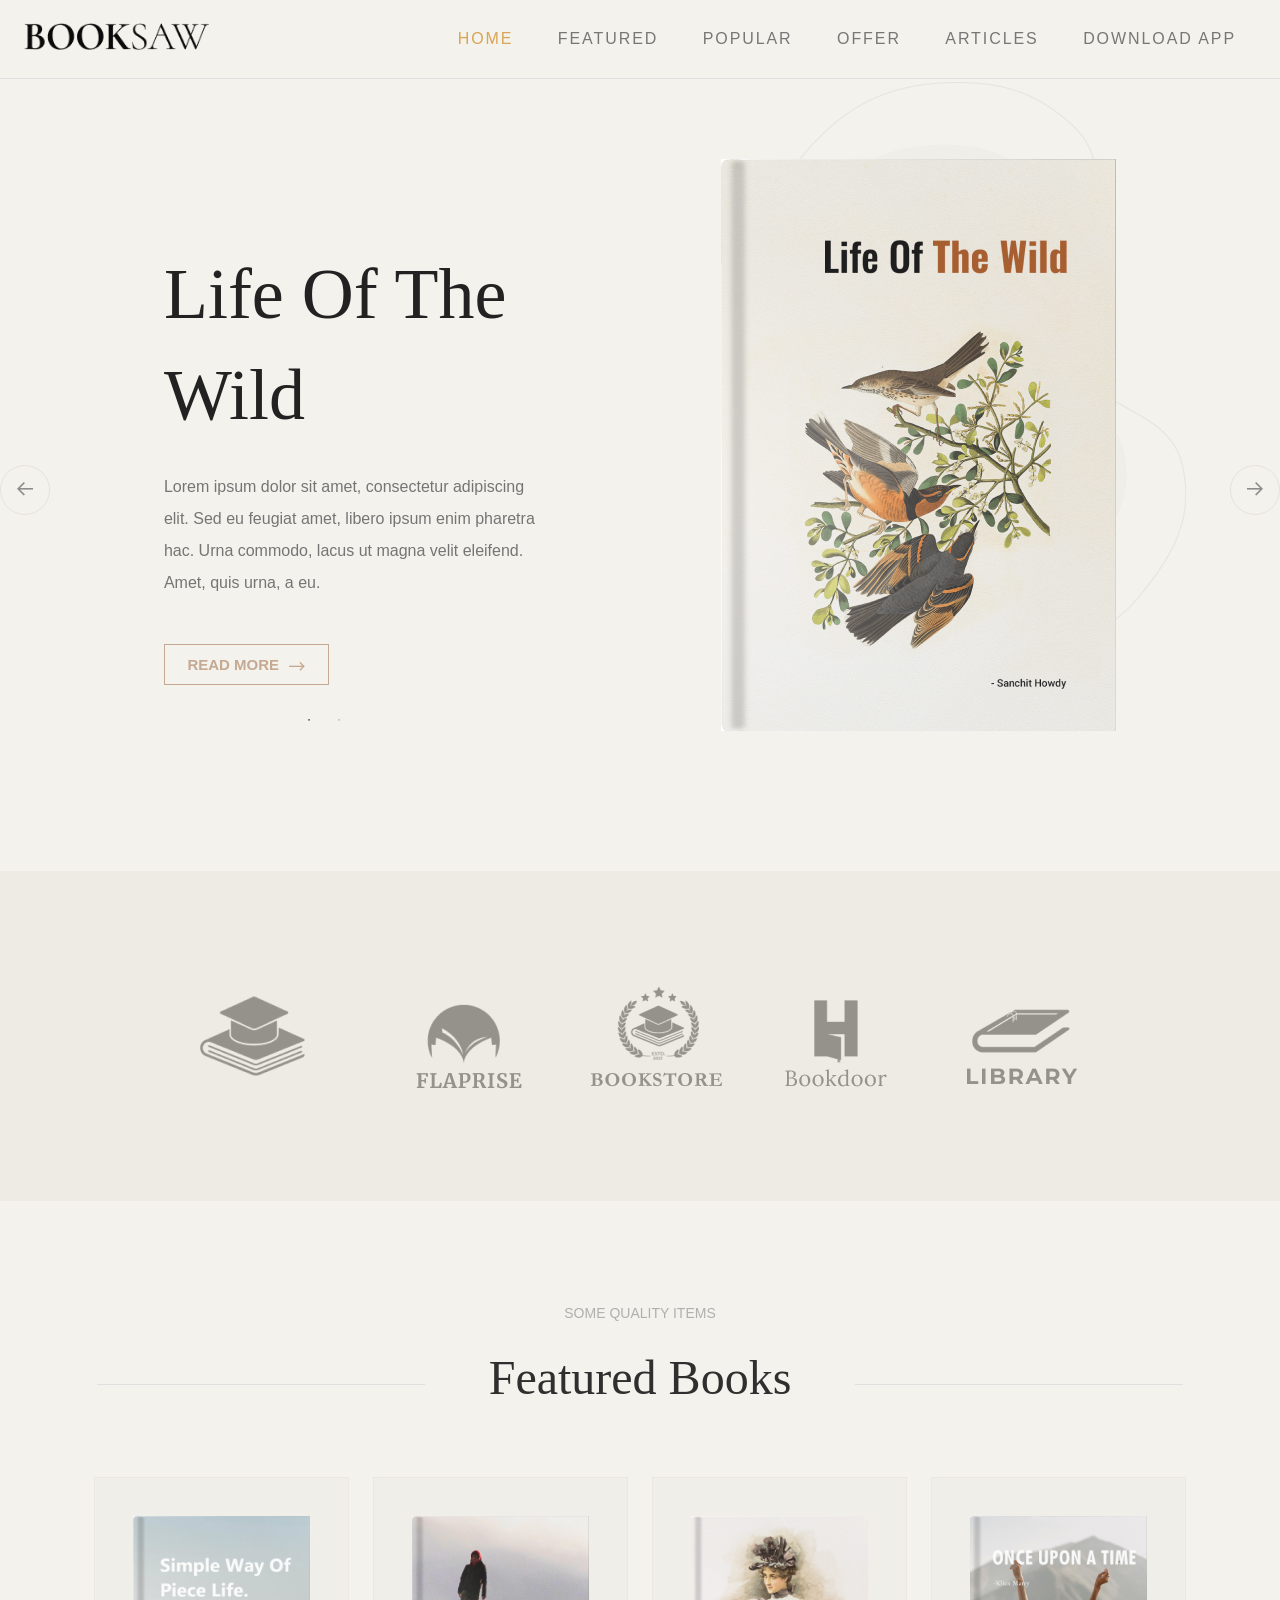
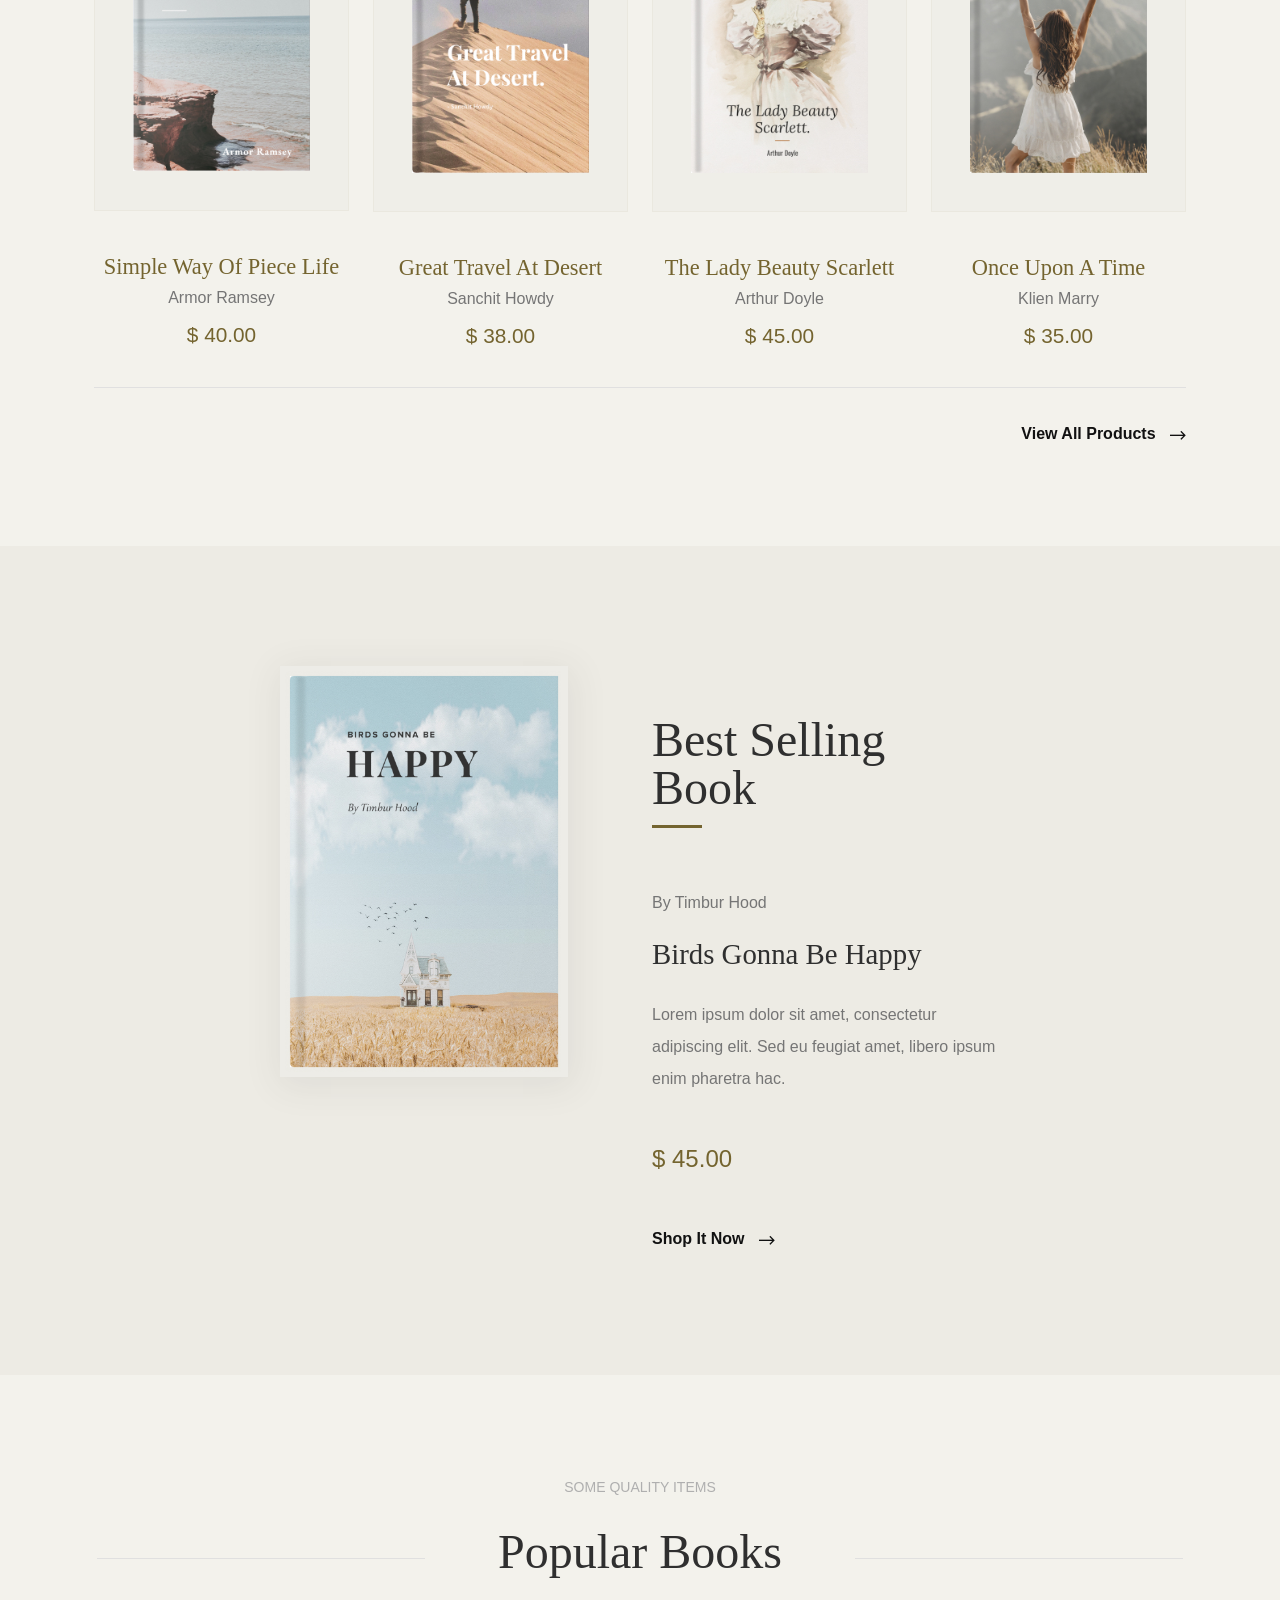
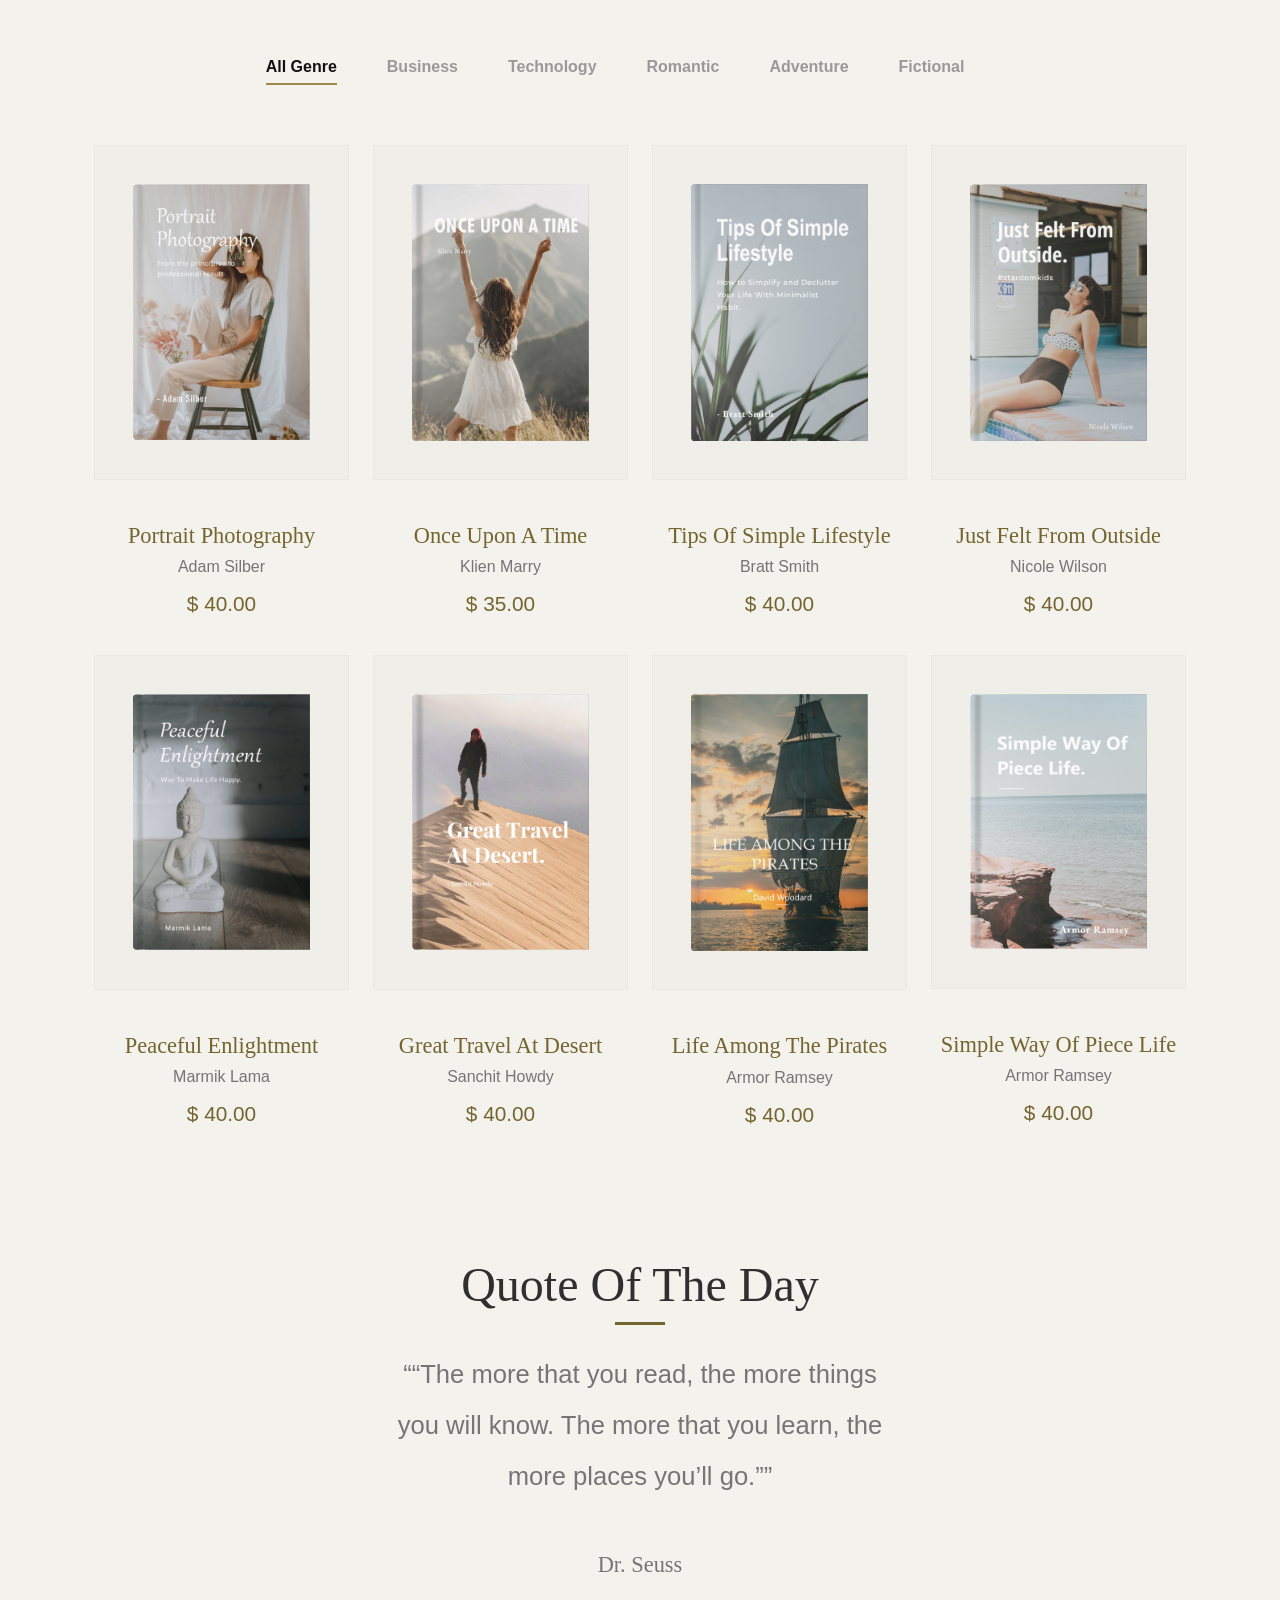
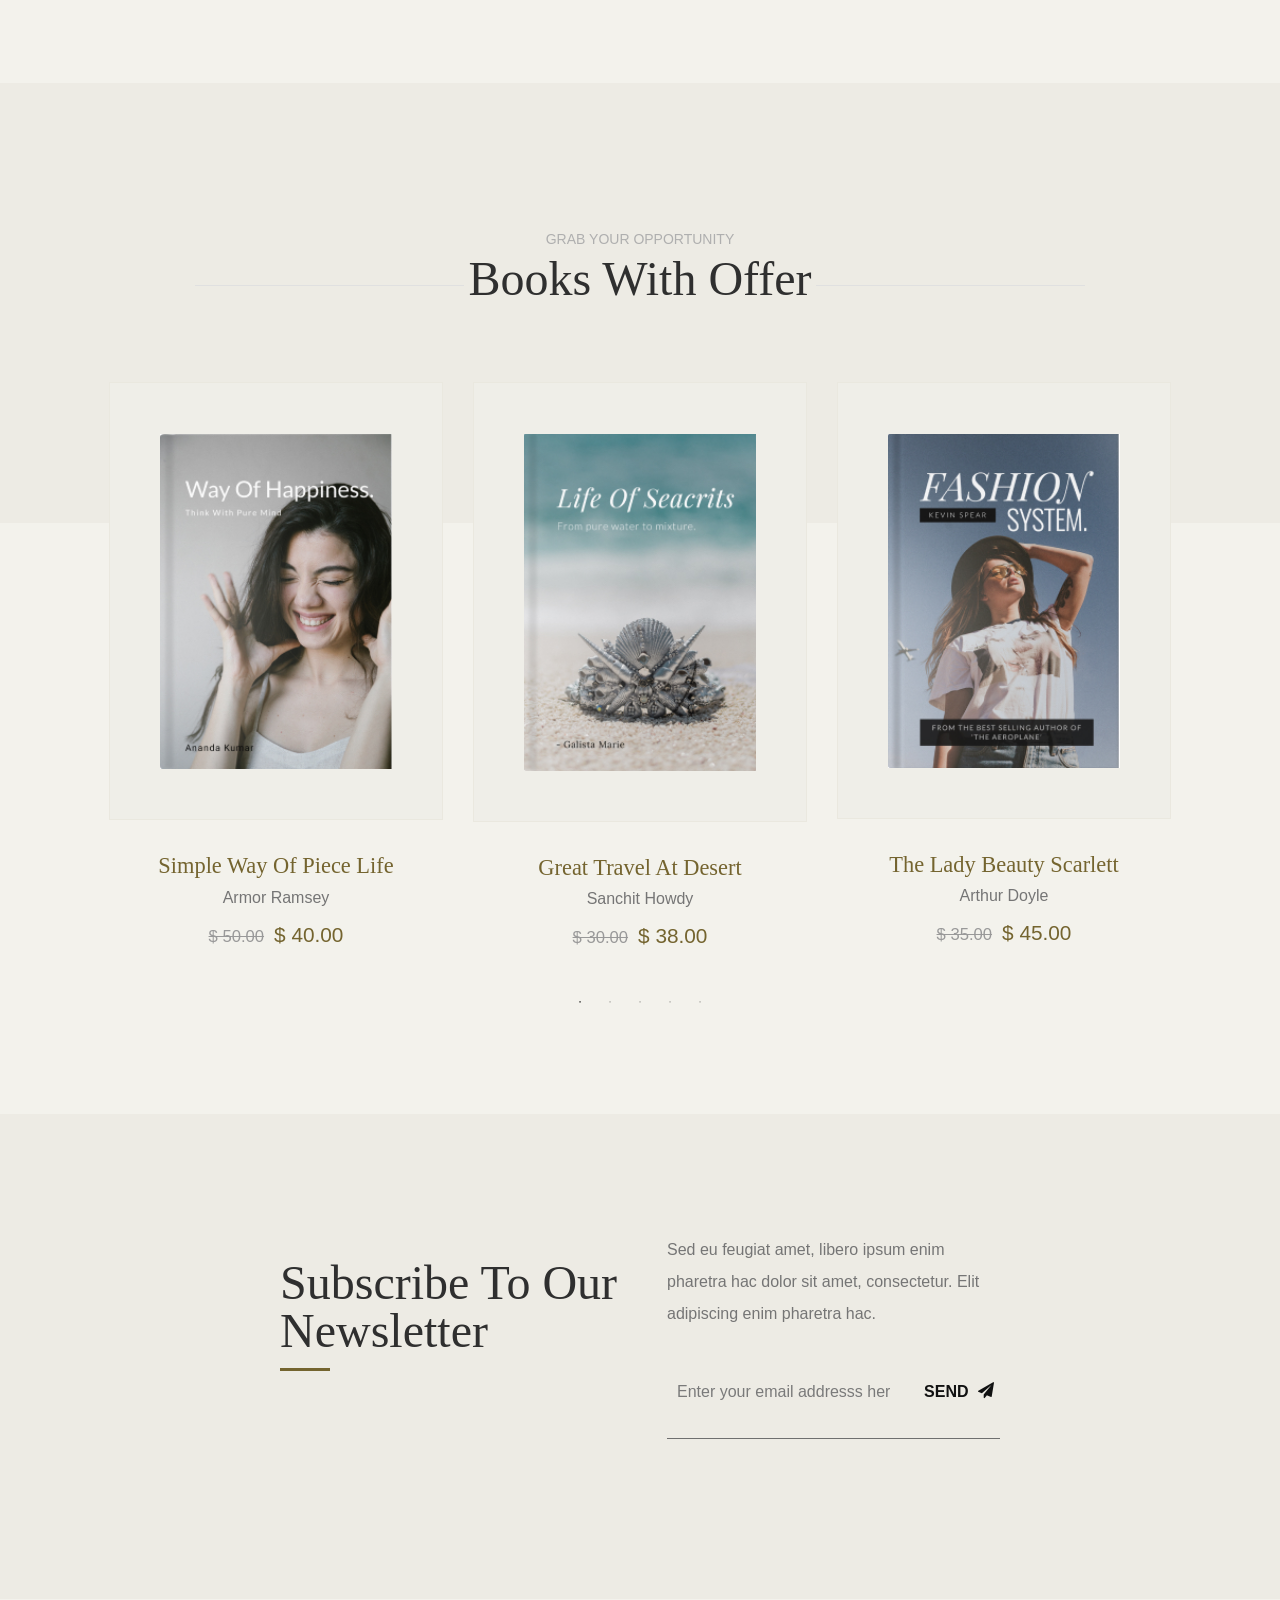
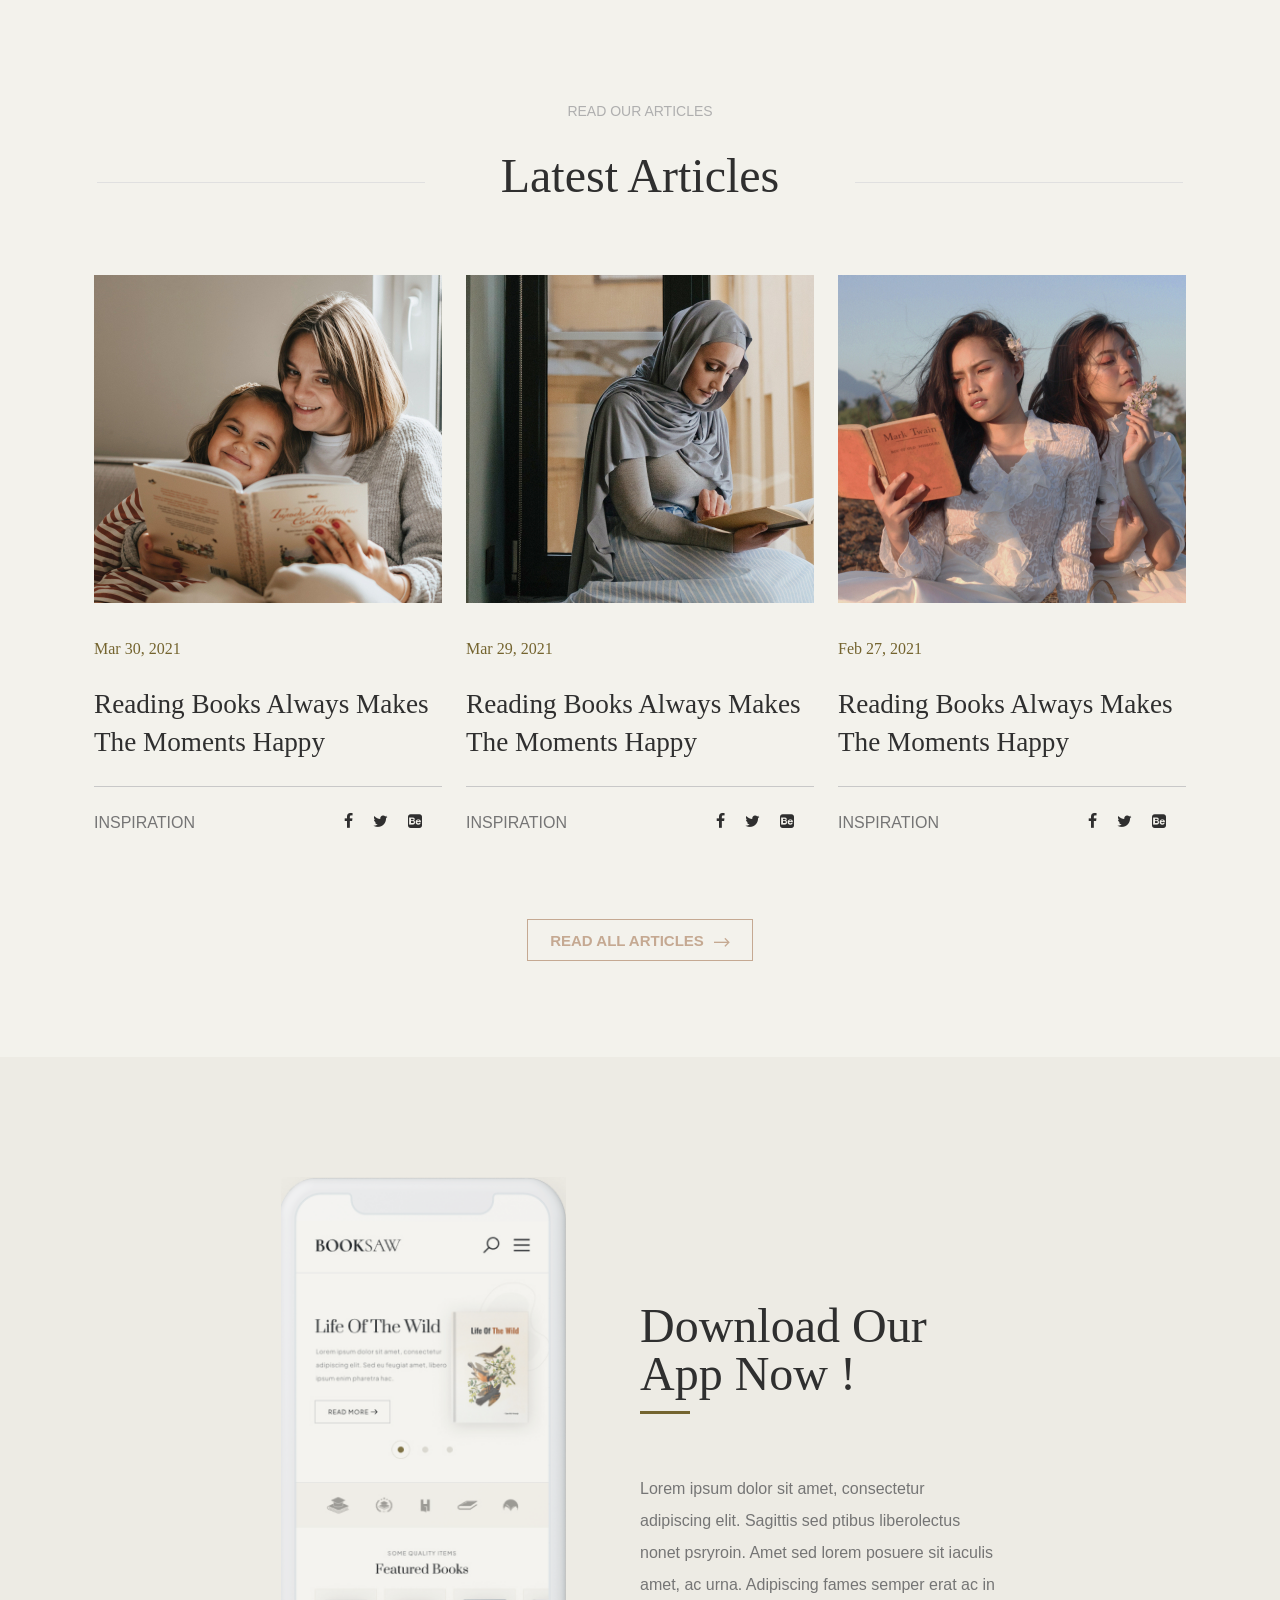
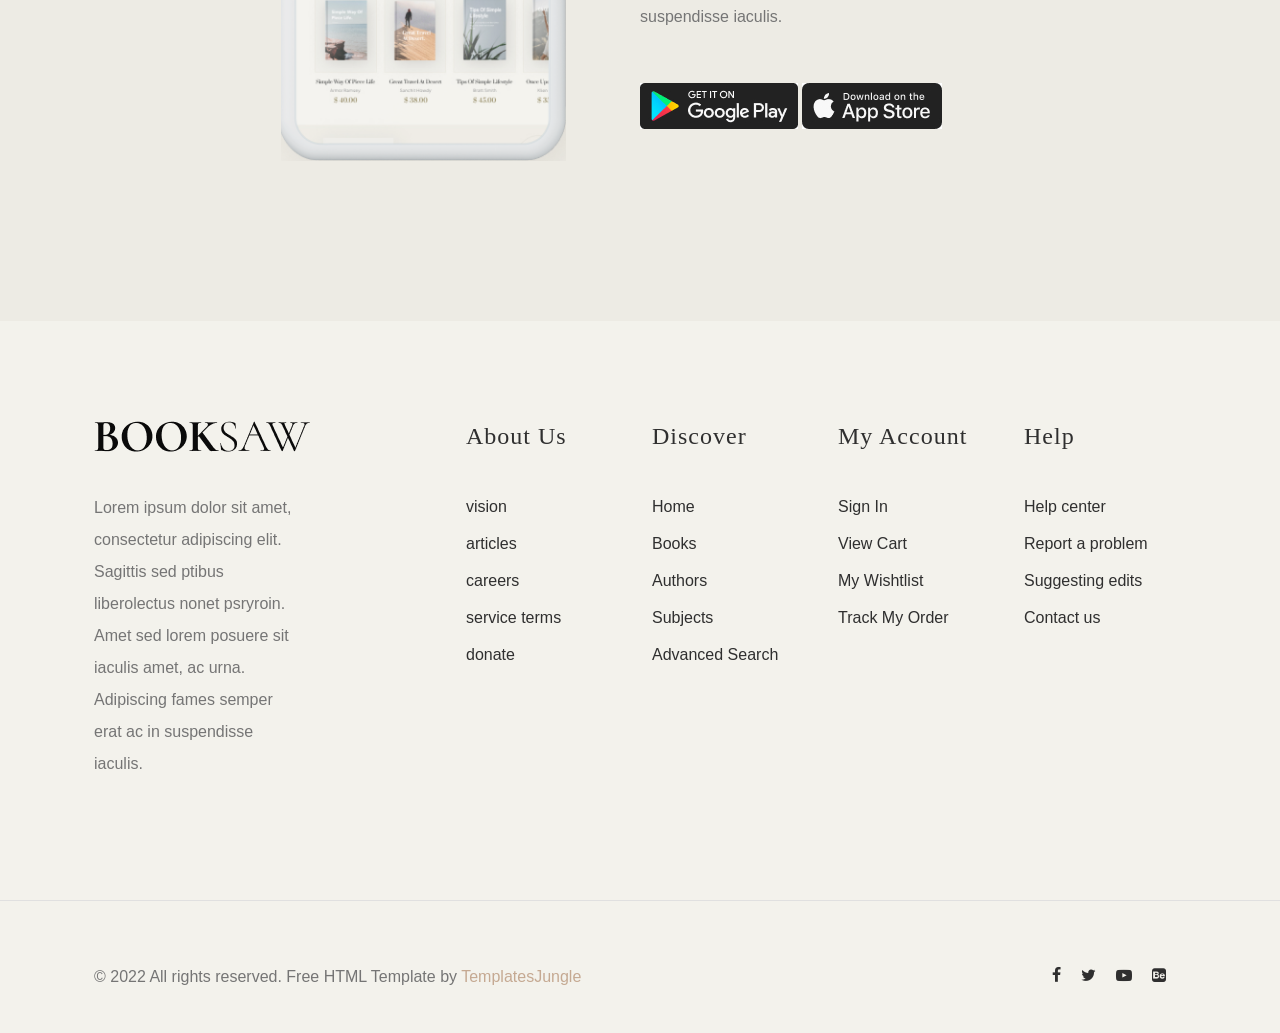
==== index.html @ 400faf56 "first commit" ====
<!DOCTYPE html>
<html lang="en">

<head>
	<title>BookSaw - Free Book Store HTML CSS Template</title>
	<meta charset="utf-8">
	<meta http-equiv="X-UA-Compatible" content="IE=edge">
	<meta name="viewport" content="width=device-width, initial-scale=1.0">
	<meta name="format-detection" content="telephone=no">
	<meta name="apple-mobile-web-app-capable" content="yes">
	<meta name="author" content="">
	<meta name="keywords" content="">
	<meta name="description" content="">

	<link href="https://cdn.jsdelivr.net/npm/bootstrap@5.3.1/dist/css/bootstrap.min.css" rel="stylesheet"
		integrity="sha384-4bw+/aepP/YC94hEpVNVgiZdgIC5+VKNBQNGCHeKRQN+PtmoHDEXuppvnDJzQIu9" crossorigin="anonymous">

	<link rel="stylesheet" type="text/css" href="css/normalize.css">
	<link rel="stylesheet" type="text/css" href="icomoon/icomoon.css">
	<link rel="stylesheet" type="text/css" href="css/vendor.css">
	<link rel="stylesheet" type="text/css" href="style.css">

</head>

<body data-bs-spy="scroll" data-bs-target="#header" tabindex="0">

	<div id="header-wrap">

		<header id="header">
			<div class="container-fluid">
				<div class="row">

					<div class="col-md-2">
						<div class="main-logo">
							<a href="index.html"><img src="images/main-logo.png" alt="logo"></a>
						</div>

					</div>

					<div class="col-md-10">

						<nav id="navbar">
							<div class="main-menu stellarnav">
								<ul class="menu-list">
									<li class="menu-item active"><a href="#home">Home</a></li>
									<li class="menu-item"><a href="#featured-books" class="nav-link">Featured</a></li>
									<li class="menu-item"><a href="#popular-books" class="nav-link">Popular</a></li>
									<li class="menu-item"><a href="#special-offer" class="nav-link">Offer</a></li>
									<li class="menu-item"><a href="#latest-blog" class="nav-link">Articles</a></li>
									<li class="menu-item"><a href="#download-app" class="nav-link">Download App</a></li>
								</ul>

								<div class="hamburger">
									<span class="bar"></span>
									<span class="bar"></span>
									<span class="bar"></span>
								</div>

							</div>
						</nav>

					</div>

				</div>
			</div>
		</header>

	</div><!--header-wrap-->

	<section id="billboard">

		<div class="container">
			<div class="row">
				<div class="col-md-12">

					<button class="prev slick-arrow">
						<i class="icon icon-arrow-left"></i>
					</button>

					<div class="main-slider pattern-overlay">
						<div class="slider-item">
							<div class="banner-content">
								<h2 class="banner-title">Life of the Wild</h2>
								<p>Lorem ipsum dolor sit amet, consectetur adipiscing elit. Sed eu feugiat amet, libero
									ipsum enim pharetra hac. Urna commodo, lacus ut magna velit eleifend. Amet, quis
									urna, a eu.</p>
								<div class="btn-wrap">
									<a href="#" class="btn btn-outline-accent btn-accent-arrow">Read More<i
											class="icon icon-ns-arrow-right"></i></a>
								</div>
							</div><!--banner-content-->
							<img src="images/main-banner1.jpg" alt="banner" class="banner-image">
						</div><!--slider-item-->

						<div class="slider-item">
							<div class="banner-content">
								<h2 class="banner-title">Birds gonna be Happy</h2>
								<p>Lorem ipsum dolor sit amet, consectetur adipiscing elit. Sed eu feugiat amet, libero
									ipsum enim pharetra hac. Urna commodo, lacus ut magna velit eleifend. Amet, quis
									urna, a eu.</p>
								<div class="btn-wrap">
									<a href="#" class="btn btn-outline-accent btn-accent-arrow">Read More<i
											class="icon icon-ns-arrow-right"></i></a>
								</div>
							</div><!--banner-content-->
							<img src="images/main-banner2.jpg" alt="banner" class="banner-image">
						</div><!--slider-item-->

					</div><!--slider-->

					<button class="next slick-arrow">
						<i class="icon icon-arrow-right"></i>
					</button>

				</div>
			</div>
		</div>

	</section>

	<section id="client-holder" data-aos="fade-up">
		<div class="container">
			<div class="row">
				<div class="inner-content">
					<div class="logo-wrap">
						<div class="grid">
							<a href="#"><img src="images/client-image1.png" alt="client"></a>
							<a href="#"><img src="images/client-image2.png" alt="client"></a>
							<a href="#"><img src="images/client-image3.png" alt="client"></a>
							<a href="#"><img src="images/client-image4.png" alt="client"></a>
							<a href="#"><img src="images/client-image5.png" alt="client"></a>
						</div>
					</div><!--image-holder-->
				</div>
			</div>
		</div>
	</section>

	<section id="featured-books" class="py-5 my-5">
		<div class="container">
			<div class="row">
				<div class="col-md-12">

					<div class="section-header align-center">
						<div class="title">
							<span>Some quality items</span>
						</div>
						<h2 class="section-title">Featured Books</h2>
					</div>

					<div class="product-list" data-aos="fade-up">
						<div class="row">

							<div class="col-md-3">
								<div class="product-item">
									<figure class="product-style">
										<img src="images/product-item1.jpg" alt="Books" class="product-item">
										<button type="button" class="add-to-cart" data-product-tile="add-to-cart">Add to
											Cart</button>
									</figure>
									<figcaption>
										<h3>Simple way of piece life</h3>
										<span>Armor Ramsey</span>
										<div class="item-price">$ 40.00</div>
									</figcaption>
								</div>
							</div>

							<div class="col-md-3">
								<div class="product-item">
									<figure class="product-style">
										<img src="images/product-item2.jpg" alt="Books" class="product-item">
										<button type="button" class="add-to-cart" data-product-tile="add-to-cart">Add to
											Cart</button>
									</figure>
									<figcaption>
										<h3>Great travel at desert</h3>
										<span>Sanchit Howdy</span>
										<div class="item-price">$ 38.00</div>
									</figcaption>
								</div>
							</div>

							<div class="col-md-3">
								<div class="product-item">
									<figure class="product-style">
										<img src="images/product-item3.jpg" alt="Books" class="product-item">
										<button type="button" class="add-to-cart" data-product-tile="add-to-cart">Add to
											Cart</button>
									</figure>
									<figcaption>
										<h3>The lady beauty Scarlett</h3>
										<span>Arthur Doyle</span>
										<div class="item-price">$ 45.00</div>
									</figcaption>
								</div>
							</div>

							<div class="col-md-3">
								<div class="product-item">
									<figure class="product-style">
										<img src="images/product-item4.jpg" alt="Books" class="product-item">
										<button type="button" class="add-to-cart" data-product-tile="add-to-cart">Add to
											Cart</button>
									</figure>
									<figcaption>
										<h3>Once upon a time</h3>
										<span>Klien Marry</span>
										<div class="item-price">$ 35.00</div>
									</figcaption>
								</div>
							</div>

						</div><!--ft-books-slider-->
					</div><!--grid-->


				</div><!--inner-content-->
			</div>

			<div class="row">
				<div class="col-md-12">

					<div class="btn-wrap align-right">
						<a href="#" class="btn-accent-arrow">View all products <i
								class="icon icon-ns-arrow-right"></i></a>
					</div>

				</div>
			</div>
		</div>
	</section>

	<section id="best-selling" class="leaf-pattern-overlay">
		<div class="corner-pattern-overlay"></div>
		<div class="container">
			<div class="row justify-content-center">

				<div class="col-md-8">

					<div class="row">

						<div class="col-md-6">
							<figure class="products-thumb">
								<img src="images/single-image.jpg" alt="book" class="single-image">
							</figure>
						</div>

						<div class="col-md-6">
							<div class="product-entry">
								<h2 class="section-title divider">Best Selling Book</h2>

								<div class="products-content">
									<div class="author-name">By Timbur Hood</div>
									<h3 class="item-title">Birds gonna be happy</h3>
									<p>Lorem ipsum dolor sit amet, consectetur adipiscing elit. Sed eu feugiat amet,
										libero ipsum enim pharetra hac.</p>
									<div class="item-price">$ 45.00</div>
									<div class="btn-wrap">
										<a href="#" class="btn-accent-arrow">shop it now <i
												class="icon icon-ns-arrow-right"></i></a>
									</div>
								</div>

							</div>
						</div>

					</div>
					<!-- / row -->

				</div>

			</div>
		</div>
	</section>

	<section id="popular-books" class="bookshelf py-5 my-5">
		<div class="container">
			<div class="row">
				<div class="col-md-12">

					<div class="section-header align-center">
						<div class="title">
							<span>Some quality items</span>
						</div>
						<h2 class="section-title">Popular Books</h2>
					</div>

					<ul class="tabs">
						<li data-tab-target="#all-genre" class="active tab">All Genre</li>
						<li data-tab-target="#business" class="tab">Business</li>
						<li data-tab-target="#technology" class="tab">Technology</li>
						<li data-tab-target="#romantic" class="tab">Romantic</li>
						<li data-tab-target="#adventure" class="tab">Adventure</li>
						<li data-tab-target="#fictional" class="tab">Fictional</li>
					</ul>

					<div class="tab-content">
						<div id="all-genre" data-tab-content class="active">
							<div class="row">

								<div class="col-md-3">
									<div class="product-item">
										<figure class="product-style">
											<img src="images/tab-item1.jpg" alt="Books" class="product-item">
											<button type="button" class="add-to-cart" data-product-tile="add-to-cart">Add to
												Cart</button>
										</figure>
										<figcaption>
											<h3>Portrait photography</h3>
											<span>Adam Silber</span>
											<div class="item-price">$ 40.00</div>
										</figcaption>
									</div>
								</div>

								<div class="col-md-3">
									<div class="product-item">
										<figure class="product-style">
											<img src="images/tab-item2.jpg" alt="Books" class="product-item">
											<button type="button" class="add-to-cart" data-product-tile="add-to-cart">Add to
												Cart</button>
										</figure>
										<figcaption>
											<h3>Once upon a time</h3>
											<span>Klien Marry</span>
											<div class="item-price">$ 35.00</div>
										</figcaption>
									</div>
								</div>

								<div class="col-md-3">
									<div class="product-item">
										<figure class="product-style">
											<img src="images/tab-item3.jpg" alt="Books" class="product-item">
											<button type="button" class="add-to-cart" data-product-tile="add-to-cart">Add to
												Cart</button>
										</figure>
										<figcaption>
											<h3>Tips of simple lifestyle</h3>
											<span>Bratt Smith</span>
											<div class="item-price">$ 40.00</div>
										</figcaption>
									</div>
								</div>

								<div class="col-md-3">
									<div class="product-item">
										<figure class="product-style">
											<img src="images/tab-item4.jpg" alt="Books" class="product-item">
											<button type="button" class="add-to-cart" data-product-tile="add-to-cart">Add to
												Cart</button>
										</figure>
										<figcaption>
											<h3>Just felt from outside</h3>
											<span>Nicole Wilson</span>
											<div class="item-price">$ 40.00</div>
										</figcaption>
									</div>
								</div>

							</div>
							<div class="row">

								<div class="col-md-3">
									<div class="product-item">
										<figure class="product-style">
											<img src="images/tab-item5.jpg" alt="Books" class="product-item">
											<button type="button" class="add-to-cart" data-product-tile="add-to-cart">Add to
												Cart</button>
										</figure>
										<figcaption>
											<h3>Peaceful Enlightment</h3>
											<span>Marmik Lama</span>
											<div class="item-price">$ 40.00</div>
										</figcaption>
									</div>
								</div>

								<div class="col-md-3">
									<div class="product-item">
										<figure class="product-style">
											<img src="images/tab-item6.jpg" alt="Books" class="product-item">
											<button type="button" class="add-to-cart" data-product-tile="add-to-cart">Add to
												Cart</button>
										</figure>
										<figcaption>
											<h3>Great travel at desert</h3>
											<span>Sanchit Howdy</span>
											<div class="item-price">$ 40.00</div>
										</figcaption>
									</div>
								</div>

								<div class="col-md-3">
									<div class="product-item">
										<figure class="product-style">
											<img src="images/tab-item7.jpg" alt="Books" class="product-item">
											<button type="button" class="add-to-cart" data-product-tile="add-to-cart">Add to
												Cart</button>
										</figure>
										<figcaption>
											<h3>Life among the pirates</h3>
											<span>Armor Ramsey</span>
											<div class="item-price">$ 40.00</div>
										</figcaption>
									</div>
								</div>

								<div class="col-md-3">
									<div class="product-item">
										<figure class="product-style">
											<img src="images/tab-item8.jpg" alt="Books" class="product-item">
											<button type="button" class="add-to-cart" data-product-tile="add-to-cart">Add to
												Cart</button>
										</figure>
										<figcaption>
											<h3>Simple way of piece life</h3>
											<span>Armor Ramsey</span>
											<div class="item-price">$ 40.00</div>
										</figcaption>
									</div>
								</div>

							</div>

						</div>
						<div id="business" data-tab-content>
							<div class="row">
								<div class="col-md-3">
									<div class="product-item">
										<figure class="product-style">
											<img src="images/tab-item2.jpg" alt="Books" class="product-item">
											<button type="button" class="add-to-cart" data-product-tile="add-to-cart">Add to
												Cart</button>
										</figure>
										<figcaption>
											<h3>Peaceful Enlightment</h3>
											<span>Marmik Lama</span>
											<div class="item-price">$ 40.00</div>
										</figcaption>
									</div>
								</div>

								<div class="col-md-3">
									<div class="product-item">
										<figure class="product-style">
											<img src="images/tab-item4.jpg" alt="Books" class="product-item">
											<button type="button" class="add-to-cart" data-product-tile="add-to-cart">Add to
												Cart</button>
										</figure>
										<figcaption>
											<h3>Great travel at desert</h3>
											<span>Sanchit Howdy</span>
											<div class="item-price">$ 40.00</div>
										</figcaption>
									</div>
								</div>

								<div class="col-md-3">
									<div class="product-item">
										<figure class="product-style">
											<img src="images/tab-item6.jpg" alt="Books" class="product-item">
											<button type="button" class="add-to-cart" data-product-tile="add-to-cart">Add to
												Cart</button>
										</figure>
										<figcaption>
											<h3>Life among the pirates</h3>
											<span>Armor Ramsey</span>
											<div class="item-price">$ 40.00</div>
										</figcaption>
									</div>
								</div>

								<div class="col-md-3">
									<div class="product-item">
										<figure class="product-style">
											<img src="images/tab-item8.jpg" alt="Books" class="product-item">
											<button type="button" class="add-to-cart" data-product-tile="add-to-cart">Add to
												Cart</button>
										</figure>
										<figcaption>
											<h3>Simple way of piece life</h3>
											<span>Armor Ramsey</span>
											<div class="item-price">$ 40.00</div>
										</figcaption>
									</div>
								</div>

							</div>
						</div>

						<div id="technology" data-tab-content>
							<div class="row">
								<div class="col-md-3">
									<div class="product-item">
										<figure class="product-style">
											<img src="images/tab-item1.jpg" alt="Books" class="product-item">
											<button type="button" class="add-to-cart" data-product-tile="add-to-cart">Add to
												Cart</button>
										</figure>
										<figcaption>
											<h3>Peaceful Enlightment</h3>
											<span>Marmik Lama</span>
											<div class="item-price">$ 40.00</div>
										</figcaption>
									</div>
								</div>

								<div class="col-md-3">
									<div class="product-item">
										<figure class="product-style">
											<img src="images/tab-item3.jpg" alt="Books" class="product-item">
											<button type="button" class="add-to-cart" data-product-tile="add-to-cart">Add to
												Cart</button>
										</figure>
										<figcaption>
											<h3>Great travel at desert</h3>
											<span>Sanchit Howdy</span>
											<div class="item-price">$ 40.00</div>
										</figcaption>
									</div>
								</div>

								<div class="col-md-3">
									<div class="product-item">
										<figure class="product-style">
											<img src="images/tab-item5.jpg" alt="Books" class="product-item">
											<button type="button" class="add-to-cart" data-product-tile="add-to-cart">Add to
												Cart</button>
										</figure>
										<figcaption>
											<h3>Life among the pirates</h3>
											<span>Armor Ramsey</span>
											<div class="item-price">$ 40.00</div>
										</figcaption>
									</div>
								</div>

								<div class="col-md-3">
									<div class="product-item">
										<figure class="product-style">
											<img src="images/tab-item7.jpg" alt="Books" class="product-item">
											<button type="button" class="add-to-cart" data-product-tile="add-to-cart">Add to
												Cart</button>
										</figure>
										<figcaption>
											<h3>Simple way of piece life</h3>
											<span>Armor Ramsey</span>
											<div class="item-price">$ 40.00</div>
										</figcaption>
									</div>
								</div>
							</div>
						</div>

						<div id="romantic" data-tab-content>
							<div class="row">
								<div class="col-md-3">
									<div class="product-item">
										<figure class="product-style">
											<img src="images/tab-item1.jpg" alt="Books" class="product-item">
											<button type="button" class="add-to-cart" data-product-tile="add-to-cart">Add to
												Cart</button>
										</figure>
										<figcaption>
											<h3>Peaceful Enlightment</h3>
											<span>Marmik Lama</span>
											<div class="item-price">$ 40.00</div>
										</figcaption>
									</div>
								</div>

								<div class="col-md-3">
									<div class="product-item">
										<figure class="product-style">
											<img src="images/tab-item3.jpg" alt="Books" class="product-item">
											<button type="button" class="add-to-cart" data-product-tile="add-to-cart">Add to
												Cart</button>
										</figure>
										<figcaption>
											<h3>Great travel at desert</h3>
											<span>Sanchit Howdy</span>
											<div class="item-price">$ 40.00</div>
										</figcaption>
									</div>
								</div>

								<div class="col-md-3">
									<div class="product-item">
										<figure class="product-style">
											<img src="images/tab-item5.jpg" alt="Books" class="product-item">
											<button type="button" class="add-to-cart" data-product-tile="add-to-cart">Add to
												Cart</button>
										</figure>
										<figcaption>
											<h3>Life among the pirates</h3>
											<span>Armor Ramsey</span>
											<div class="item-price">$ 40.00</div>
										</figcaption>
									</div>
								</div>

								<div class="col-md-3">
									<div class="product-item">
										<figure class="product-style">
											<img src="images/tab-item7.jpg" alt="Books" class="product-item">
											<button type="button" class="add-to-cart" data-product-tile="add-to-cart">Add to
												Cart</button>
										</figure>
										<figcaption>
											<h3>Simple way of piece life</h3>
											<span>Armor Ramsey</span>
											<div class="item-price">$ 40.00</div>
										</figcaption>
									</div>
								</div>
							</div>
						</div>

						<div id="adventure" data-tab-content>
							<div class="row">
								<div class="col-md-3">
									<div class="product-item">
										<figure class="product-style">
											<img src="images/tab-item5.jpg" alt="Books" class="product-item">
											<button type="button" class="add-to-cart" data-product-tile="add-to-cart">Add to
												Cart</button>
										</figure>
										<figcaption>
											<h3>Life among the pirates</h3>
											<span>Armor Ramsey</span>
											<div class="item-price">$ 40.00</div>
										</figcaption>
									</div>
								</div>

								<div class="col-md-3">
									<div class="product-item">
										<figure class="product-style">
											<img src="images/tab-item7.jpg" alt="Books" class="product-item">
											<button type="button" class="add-to-cart" data-product-tile="add-to-cart">Add to
												Cart</button>
										</figure>
										<figcaption>
											<h3>Simple way of piece life</h3>
											<span>Armor Ramsey</span>
											<div class="item-price">$ 40.00</div>
										</figcaption>
									</div>
								</div>
							</div>
						</div>

						<div id="fictional" data-tab-content>
							<div class="row">
								<div class="col-md-3">
									<div class="product-item">
										<figure class="product-style">
											<img src="images/tab-item5.jpg" alt="Books" class="product-item">
											<button type="button" class="add-to-cart" data-product-tile="add-to-cart">Add to
												Cart</button>
										</figure>
										<figcaption>
											<h3>Life among the pirates</h3>
											<span>Armor Ramsey</span>
											<div class="item-price">$ 40.00</div>
										</figcaption>
									</div>
								</div>

								<div class="col-md-3">
									<div class="product-item">
										<figure class="product-style">
											<img src="images/tab-item7.jpg" alt="Books" class="product-item">
											<button type="button" class="add-to-cart" data-product-tile="add-to-cart">Add to
												Cart</button>
										</figure>
										<figcaption>
											<h3>Simple way of piece life</h3>
											<span>Armor Ramsey</span>
											<div class="item-price">$ 40.00</div>
										</figcaption>
									</div>
								</div>
							</div>
						</div>

					</div>

				</div><!--inner-tabs-->

			</div>
		</div>
	</section>

	<section id="quotation" class="align-center pb-5 mb-5">
		<div class="inner-content">
			<h2 class="section-title divider">Quote of the day</h2>
			<blockquote data-aos="fade-up">
				<q>“The more that you read, the more things you will know. The more that you learn, the more places
					you’ll go.”</q>
				<div class="author-name">Dr. Seuss</div>
			</blockquote>
		</div>
	</section>

	<section id="special-offer" class="bookshelf pb-5 mb-5">

		<div class="section-header align-center">
			<div class="title">
				<span>Grab your opportunity</span>
			</div>
			<h2 class="section-title">Books with offer</h2>
		</div>

		<div class="container">
			<div class="row">
				<div class="inner-content">
					<div class="product-list" data-aos="fade-up">
						<div class="grid product-grid">
							<div class="product-item">
								<figure class="product-style">
									<img src="images/product-item5.jpg" alt="Books" class="product-item">
									<button type="button" class="add-to-cart" data-product-tile="add-to-cart">Add to
										Cart</button>
								</figure>
								<figcaption>
									<h3>Simple way of piece life</h3>
									<span>Armor Ramsey</span>
									<div class="item-price">
										<span class="prev-price">$ 50.00</span>$ 40.00
									</div>
								</div>
							</figcaption>

							<div class="product-item">
								<figure class="product-style">
									<img src="images/product-item6.jpg" alt="Books" class="product-item">
									<button type="button" class="add-to-cart" data-product-tile="add-to-cart">Add to
										Cart</button>
								</figure>
								<figcaption>
									<h3>Great travel at desert</h3>
									<span>Sanchit Howdy</span>
									<div class="item-price">
										<span class="prev-price">$ 30.00</span>$ 38.00
									</div>
								</div>
							</figcaption>

							<div class="product-item">
								<figure class="product-style">
									<img src="images/product-item7.jpg" alt="Books" class="product-item">
									<button type="button" class="add-to-cart" data-product-tile="add-to-cart">Add to
										Cart</button>
								</figure>
								<figcaption>
									<h3>The lady beauty Scarlett</h3>
									<span>Arthur Doyle</span>
									<div class="item-price">
										<span class="prev-price">$ 35.00</span>$ 45.00
									</div>
								</div>
							</figcaption>

							<div class="product-item">
								<figure class="product-style">
									<img src="images/product-item8.jpg" alt="Books" class="product-item">
									<button type="button" class="add-to-cart" data-product-tile="add-to-cart">Add to
										Cart</button>
								</figure>
								<figcaption>
									<h3>Once upon a time</h3>
									<span>Klien Marry</span>
									<div class="item-price">
										<span class="prev-price">$ 25.00</span>$ 35.00
									</div>
								</div>
							</figcaption>

							<div class="product-item">
								<figure class="product-style">
									<img src="images/product-item2.jpg" alt="Books" class="product-item">
									<button type="button" class="add-to-cart" data-product-tile="add-to-cart">Add to
										Cart</button>
								</figure>
								<figcaption>
									<h3>Simple way of piece life</h3>
									<span>Armor Ramsey</span>
									<div class="item-price">$ 40.00</div>
								</figcaption>
							</div>
						</div><!--grid-->
					</div>
				</div><!--inner-content-->
			</div>
		</div>
	</section>

	<section id="subscribe">
		<div class="container">
			<div class="row justify-content-center">

				<div class="col-md-8">
					<div class="row">

						<div class="col-md-6">

							<div class="title-element">
								<h2 class="section-title divider">Subscribe to our newsletter</h2>
							</div>

						</div>
						<div class="col-md-6">

							<div class="subscribe-content" data-aos="fade-up">
								<p>Sed eu feugiat amet, libero ipsum enim pharetra hac dolor sit amet, consectetur. Elit
									adipiscing enim pharetra hac.</p>
								<form id="form">
									<input type="text" name="email" placeholder="Enter your email addresss here">
									<button class="btn-subscribe">
										<span>send</span>
										<i class="icon icon-send"></i>
									</button>
								</form>
							</div>

						</div>

					</div>
				</div>

			</div>
		</div>
	</section>

	<section id="latest-blog" class="py-5 my-5">
		<div class="container">
			<div class="row">
				<div class="col-md-12">

					<div class="section-header align-center">
						<div class="title">
							<span>Read our articles</span>
						</div>
						<h2 class="section-title">Latest Articles</h2>
					</div>

					<div class="row">

						<div class="col-md-4">

							<article class="column" data-aos="fade-up">

								<figure>
									<a href="#" class="image-hvr-effect">
										<img src="images/post-img1.jpg" alt="post" class="post-image">
									</a>
								</figure>

								<div class="post-item">
									<div class="meta-date">Mar 30, 2021</div>
									<h3><a href="#">Reading books always makes the moments happy</a></h3>

									<div class="links-element">
										<div class="categories">inspiration</div>
										<div class="social-links">
											<ul>
												<li>
													<a href="#"><i class="icon icon-facebook"></i></a>
												</li>
												<li>
													<a href="#"><i class="icon icon-twitter"></i></a>
												</li>
												<li>
													<a href="#"><i class="icon icon-behance-square"></i></a>
												</li>
											</ul>
										</div>
									</div><!--links-element-->

								</div>
							</article>

						</div>
						<div class="col-md-4">

							<article class="column" data-aos="fade-up" data-aos-delay="200">
								<figure>
									<a href="#" class="image-hvr-effect">
										<img src="images/post-img2.jpg" alt="post" class="post-image">
									</a>
								</figure>
								<div class="post-item">
									<div class="meta-date">Mar 29, 2021</div>
									<h3><a href="#">Reading books always makes the moments happy</a></h3>

									<div class="links-element">
										<div class="categories">inspiration</div>
										<div class="social-links">
											<ul>
												<li>
													<a href="#"><i class="icon icon-facebook"></i></a>
												</li>
												<li>
													<a href="#"><i class="icon icon-twitter"></i></a>
												</li>
												<li>
													<a href="#"><i class="icon icon-behance-square"></i></a>
												</li>
											</ul>
										</div>
									</div><!--links-element-->

								</div>
							</article>

						</div>
						<div class="col-md-4">

							<article class="column" data-aos="fade-up" data-aos-delay="400">
								<figure>
									<a href="#" class="image-hvr-effect">
										<img src="images/post-img3.jpg" alt="post" class="post-image">
									</a>
								</figure>
								<div class="post-item">
									<div class="meta-date">Feb 27, 2021</div>
									<h3><a href="#">Reading books always makes the moments happy</a></h3>

									<div class="links-element">
										<div class="categories">inspiration</div>
										<div class="social-links">
											<ul>
												<li>
													<a href="#"><i class="icon icon-facebook"></i></a>
												</li>
												<li>
													<a href="#"><i class="icon icon-twitter"></i></a>
												</li>
												<li>
													<a href="#"><i class="icon icon-behance-square"></i></a>
												</li>
											</ul>
										</div>
									</div><!--links-element-->

								</div>
							</article>

						</div>

					</div>

					<div class="row">

						<div class="btn-wrap align-center">
							<a href="#" class="btn btn-outline-accent btn-accent-arrow" tabindex="0">Read All Articles<i
									class="icon icon-ns-arrow-right"></i></a>
						</div>
					</div>

				</div>
			</div>
		</div>
	</section>

	<section id="download-app" class="leaf-pattern-overlay">
		<div class="corner-pattern-overlay"></div>
		<div class="container">
			<div class="row justify-content-center">
				<div class="col-md-8">
					<div class="row">

						<div class="col-md-5">
							<figure>
								<img src="images/device.png" alt="phone" class="single-image">
							</figure>
						</div>

						<div class="col-md-7">
							<div class="app-info">
								<h2 class="section-title divider">Download our app now !</h2>
								<p>Lorem ipsum dolor sit amet, consectetur adipiscing elit. Sagittis sed ptibus
									liberolectus nonet psryroin. Amet sed lorem posuere sit iaculis amet, ac urna.
									Adipiscing fames semper erat ac in suspendisse iaculis.</p>
								<div class="google-app">
									<img src="images/google-play.jpg" alt="google play">
									<img src="images/app-store.jpg" alt="app store">
								</div>
							</div>
						</div>

					</div>
				</div>
			</div>
		</div>
	</section>

	<footer id="footer">
		<div class="container">
			<div class="row">

				<div class="col-md-4">

					<div class="footer-item">
						<div class="company-brand">
							<img src="images/main-logo.png" alt="logo" class="footer-logo">
							<p>Lorem ipsum dolor sit amet, consectetur adipiscing elit. Sagittis sed ptibus liberolectus
								nonet psryroin. Amet sed lorem posuere sit iaculis amet, ac urna. Adipiscing fames
								semper erat ac in suspendisse iaculis.</p>
						</div>
					</div>

				</div>

				<div class="col-md-2">

					<div class="footer-menu">
						<h5>About Us</h5>
						<ul class="menu-list">
							<li class="menu-item">
								<a href="#">vision</a>
							</li>
							<li class="menu-item">
								<a href="#">articles </a>
							</li>
							<li class="menu-item">
								<a href="#">careers</a>
							</li>
							<li class="menu-item">
								<a href="#">service terms</a>
							</li>
							<li class="menu-item">
								<a href="#">donate</a>
							</li>
						</ul>
					</div>

				</div>
				<div class="col-md-2">

					<div class="footer-menu">
						<h5>Discover</h5>
						<ul class="menu-list">
							<li class="menu-item">
								<a href="#">Home</a>
							</li>
							<li class="menu-item">
								<a href="#">Books</a>
							</li>
							<li class="menu-item">
								<a href="#">Authors</a>
							</li>
							<li class="menu-item">
								<a href="#">Subjects</a>
							</li>
							<li class="menu-item">
								<a href="#">Advanced Search</a>
							</li>
						</ul>
					</div>

				</div>
				<div class="col-md-2">

					<div class="footer-menu">
						<h5>My account</h5>
						<ul class="menu-list">
							<li class="menu-item">
								<a href="#">Sign In</a>
							</li>
							<li class="menu-item">
								<a href="#">View Cart</a>
							</li>
							<li class="menu-item">
								<a href="#">My Wishtlist</a>
							</li>
							<li class="menu-item">
								<a href="#">Track My Order</a>
							</li>
						</ul>
					</div>

				</div>
				<div class="col-md-2">

					<div class="footer-menu">
						<h5>Help</h5>
						<ul class="menu-list">
							<li class="menu-item">
								<a href="#">Help center</a>
							</li>
							<li class="menu-item">
								<a href="#">Report a problem</a>
							</li>
							<li class="menu-item">
								<a href="#">Suggesting edits</a>
							</li>
							<li class="menu-item">
								<a href="#">Contact us</a>
							</li>
						</ul>
					</div>

				</div>

			</div>
			<!-- / row -->

		</div>
	</footer>

	<div id="footer-bottom">
		<div class="container">
			<div class="row">
				<div class="col-md-12">

					<div class="copyright">
						<div class="row">

							<div class="col-md-6">
								<p>© 2022 All rights reserved. Free HTML Template by <a
										href="https://www.templatesjungle.com/" target="_blank">TemplatesJungle</a></p>
							</div>

							<div class="col-md-6">
								<div class="social-links align-right">
									<ul>
										<li>
											<a href="#"><i class="icon icon-facebook"></i></a>
										</li>
										<li>
											<a href="#"><i class="icon icon-twitter"></i></a>
										</li>
										<li>
											<a href="#"><i class="icon icon-youtube-play"></i></a>
										</li>
										<li>
											<a href="#"><i class="icon icon-behance-square"></i></a>
										</li>
									</ul>
								</div>
							</div>

						</div>
					</div><!--grid-->

				</div><!--footer-bottom-content-->
			</div>
		</div>
	</div>

	<script src="js/jquery-1.11.0.min.js"></script>
	<script src="https://cdn.jsdelivr.net/npm/bootstrap@5.3.1/dist/js/bootstrap.bundle.min.js"
		integrity="sha384-HwwvtgBNo3bZJJLYd8oVXjrBZt8cqVSpeBNS5n7C8IVInixGAoxmnlMuBnhbgrkm"
		crossorigin="anonymous"></script>
	<script src="js/plugins.js"></script>
	<script src="js/script.js"></script>

</body>

</html>
---- icomoon/icomoon.css ----
@font-face {
  font-family: 'icomoon';
  src:  url('fonts/icomoon.eot?23qo56');
  src:  url('fonts/icomoon.eot?23qo56#iefix') format('embedded-opentype'),
    url('fonts/icomoon.ttf?23qo56') format('truetype'),
    url('fonts/icomoon.woff?23qo56') format('woff'),
    url('fonts/icomoon.svg?23qo56#icomoon') format('svg');
  font-weight: normal;
  font-style: normal;
  font-display: block;
}

[class^="icon-"], [class*=" icon-"] {
  /* use !important to prevent issues with browser extensions that change fonts */
  font-family: 'icomoon' !important;
  speak: never;
  font-style: normal;
  font-weight: normal;
  font-variant: normal;
  text-transform: none;
  line-height: 1;

  /* Better Font Rendering =========== */
  -webkit-font-smoothing: antialiased;
  -moz-osx-font-smoothing: grayscale;
}

.icon-ns-arrow-right:before {
  content: "\e90b";
}
.icon-cancel:before {
  content: "\e904";
}
.icon-arrow-left-circle:before {
  content: "\e902";
}
.icon-arrow-right-circle:before {
  content: "\e903";
}
.icon-user:before {
  content: "\e907";
}
.icon-search:before {
  content: "\e905";
}
.icon-notes:before {
  content: "\e906";
}
.icon-clipboard:before {
  content: "\e908";
}
.icon-close:before {
  content: "\e909";
}
.icon-currency-dollar:before {
  content: "\e90a";
}
.icon-arrow-left:before {
  content: "\e900";
}
.icon-arrow-right:before {
  content: "\e901";
}
.icon-twitter:before {
  content: "\f099";
}
.icon-facebook:before {
  content: "\f09a";
}
.icon-facebook-f:before {
  content: "\f09a";
}
.icon-bars:before {
  content: "\f0c9";
}
.icon-navicon:before {
  content: "\f0c9";
}
.icon-reorder:before {
  content: "\f0c9";
}
.icon-youtube-play:before {
  content: "\f16a";
}
.icon-behance-square:before {
  content: "\f1b5";
}
.icon-paper-plane:before {
  content: "\f1d8";
}
.icon-send:before {
  content: "\f1d8";
}
.icon-pinterest-p:before {
  content: "\f231";
}
---- style.css ----
/*
Theme Name: Booksaw BookStore Template
Theme URI: https://templatesjungle.com/
Author: TemplatesJungle
Author URI: https://templatesjungle.com/
Description: Booksaw is specially designed product packaged for Book Store by TemplateJungle.
Version: 1.1
*/

/*--------------------------------------------------------------
/* GENERAL STYLES
--------------------------------------------------------------*/
/*--------------------------------------------------------------
/** 1. VARIABLES
--------------------------------------------------------------*/
:root {
  /* widths for rows and containers
     */
  --header-height: 160px;
  --header-height-min: 80px;
}

/* on mobile devices below 600px
 */
@media screen and (max-width: 600px) {
  :root {
    --header-height: 100px;
    --header-height-min: 80px;
  }
}

/* Theme Colors */
:root {
  --accent-color: #C5A992;
  --secondary-color: #C5A992;
  --dark-color: #2f2f2f;
  --light-color: #F3F2EC;
  --body-text-color: #757575;
  --light-text-color: #afafaf;
  --dark-text-color: #2f2f2f;
}

/* Fonts */
:root {
  --body-font: "Raleway", sans-serif;
  --heading-font: "Prata", Georgia, serif;
  --secondary-font: "Playfair Display", Georgia, serif;
}

/* Bootstrap variables */
:root,
[data-bs-theme=light] {
  --heading-font: "Prata", Georgia, serif;
  --heading-font-weight: 400;
  --heading-color: var(--bs-dark);
  --heading-line-height: 1.1;

  --swiper-theme-color: var(--bs-primary);

  --custom-easing: cubic-bezier(.17, .67, .83, .67);

  /* theme colors */
  --bs-body-font-family: "Raleway", arial, sans-serif;
  --bs-body-font-size: 0.9rem;
  --bs-body-font-weight: 400;
  --bs-body-line-height: 1.7;
  --bs-body-color: #333;
  --bs-body-color-rgb: 51, 51, 51;

  --bs-primary: #C5A992;
  --bs-primary-dark: #C5A992;
  --bs-secondary: #C5A992;
  --bs-black: #111;
  --bs-light: #F1F1F0;
  --bs-dark: #212529;
  --bs-gray: #949494;
  --bs-gray-dark: #51565b;

  --bs-primary-rgb: 169, 128, 115;
  --bs-secondary-rgb: 253, 238, 233;
  --bs-black-rgb: 17, 17, 17;
  --bs-light-rgb: 241, 241, 240;
  --bs-dark-rgb: 33, 37, 41;

  --bs-link-color: var(--bs-dark);
  --bs-link-color-rgb: 17, 17, 17;
  --bs-link-decoration: underline;
  --bs-link-hover-color: var(--bs-primary);
  --bs-link-hover-color-rgb: 169, 128, 115;
}

.container,
.container-fluid,
.container-lg,
.container-md,
.container-sm,
.container-xl,
.container-xxl {
  /* spacing */
  --bs-gutter-x: 2.5rem;
}

.display-1,
.display-2,
.display-3,
.display-4,
.display-5,
.display-6 {
  font-family: var(--heading-font);
  font-weight: var(--heading-font-weight);
  line-height: var(--heading-line-height);
}

h1,
h2,
h3,
h4,
h5,
h6 {
  color: var(--heading-color);
}

a {
  text-decoration: none;
  transition: all 0.3s ease-out;
}

/* container fluid */
.container-fluid {
  /* width: 98%; */
  max-width: 1800px;
}

/* Dropdown */
.dropdown-menu {
  --bs-dropdown-border-radius: 0;
  --bs-dropdown-border-width: 0;
}

.dropdown-item {
  --bs-dropdown-item-padding-y: 0.25rem;
  --bs-dropdown-item-padding-x: 1rem;
  --bs-dropdown-link-color: var(--bs-black);
  --bs-dropdown-item-border-radius: 0;
}

.dropdown-item.active,
.dropdown-item:active {
  --bs-dropdown-link-active-color: var(--bs-light);
  --bs-dropdown-link-active-bg: var(--bs-black);
}

/* list group */
.list-group-item {
  --bs-list-group-item-padding-x: 0;
  --bs-list-group-border-width: 0;
}

/* btn */
.btn {
  --bs-btn-border-radius: 0;
}

.btn-primary {
  --bs-btn-color: #fff;
  --bs-btn-bg: var(--bs-primary);
  --bs-btn-border-color: var(--bs-primary);
  --bs-btn-hover-color: #fff;
  --bs-btn-hover-bg: var(--bs-primary-dark);
  --bs-btn-hover-border-color: var(--bs-primary-dark);
  --bs-btn-focus-shadow-rgb: 49, 132, 253;
  --bs-btn-active-color: #fff;
  --bs-btn-active-bg: var(--bs-secondary);
  --bs-btn-active-border-color: var(--bs-secondary);
  --bs-btn-active-shadow: inset 0 3px 5px rgba(0, 0, 0, 0.125);
  --bs-btn-disabled-color: #fff;
  --bs-btn-disabled-bg: var(--bs-primary);
  --bs-btn-disabled-border-color: var(--bs-primary);
}

.btn-outline-primary {
  --bs-btn-color: var(--bs-primary);
  --bs-btn-border-color: var(--bs-primary);
  --bs-btn-hover-color: #fff;
  --bs-btn-hover-bg: var(--bs-primary);
  --bs-btn-hover-border-color: var(--bs-primary);
  --bs-btn-focus-shadow-rgb: 13, 110, 253;
  --bs-btn-active-color: #fff;
  --bs-btn-active-bg: var(--bs-primary);
  --bs-btn-active-border-color: var(--bs-primary);
  --bs-btn-active-shadow: inset 0 3px 5px rgba(0, 0, 0, 0.125);
  --bs-btn-disabled-color: var(--bs-primary);
  --bs-btn-disabled-bg: transparent;
  --bs-btn-disabled-border-color: var(--bs-primary);
  --bs-gradient: none;
}

.pagination {
  --bs-pagination-active-bg: var(--bs-black);
  --bs-pagination-bg: transparent;
  --bs-pagination-border-width: 0;
  --bs-pagination-border-radius: 0;
}

/* breadcrumb */
.breadcrumb {
  --bs-breadcrumb-item-padding-x: 1em;
}

/* text white */
.text-white {
  --heading-color: var(--bs-light);
  --bs-breadcrumb-item-active-color: var(--bs-light);
  --bs-breadcrumb-divider-color: var(--bs-light);
  --bs-link-color-rgb: var(--bs-light-rgb);
  --bs-link-hover-color-rgb: var(--bs-light-rgb);
}

.text-white .nav-link {
  --bs-nav-link-color: var(--bs-light);
  --bs-nav-link-hover-color: var(--bs-light);
  --bs-nav-link-active-color: var(--bs-light);
  --bs-navbar-active-color: var(--bs-light);
}

/* accordion */
.accordion {
  --bs-accordion-border-width: 0;
  --bs-accordion-border-radius: 0;
  --bs-accordion-inner-border-radius: 0;
  --bs-accordion-btn-padding-x: 0;
  --bs-accordion-btn-padding-y: 1rem;
  --bs-accordion-btn-color: var(--bs-dark);
  --bs-accordion-btn-bg: transparent;
  --bs-accordion-btn-focus-border-color: var(--bs-dark);
  --bs-accordion-btn-focus-box-shadow: none;
  --bs-accordion-body-padding-x: 0;
  --bs-accordion-body-padding-y: 1rem;
  --bs-accordion-active-color: var(--bs-dark);
  --bs-accordion-active-bg: transparent;
}

.accordion-button {
  font-size: 1.2rem;
  border-bottom: 1px solid var(--bs-border-color);
}

/* form control */
.form-control:focus {
  border-color: #ccc;
  box-shadow: 0 0 0 0.25rem rgba(200, 200, 200, .25);
}

/* dark theme */
[data-bs-theme=dark] {
  color-scheme: dark;

  --heading-color: #fff;
  --bs-heading-color: #fff;
  --bs-link-color: #CCCCCC;
  --bs-link-hover-color: var(--bs-primary);
  --bs-link-color-rgb: 204, 204, 204;
  --bs-link-hover-color-rgb: 131, 169, 172;
  --bs-body-color: var(--bs-light);
  --bs-body-color-rgb: 241, 241, 240;
  --bs-body-bg: #111;
  --bs-body-bg-rgb: 17, 17, 41;

  color: var(--bs-gray);
}

[data-bs-theme=dark] .dropdown-item {
  --bs-dropdown-link-color: var(--bs-light);
  --bs-dropdown-link-hover-color: var(--bs-white);
}

[data-bs-theme=dark] .bg-white,
[data-bs-theme=dark] .bg-light {
  --bs-bg-opacity: 0.1;
}

/* end of Bootstrap Color Theme */

.container, .container-fluid, .container-lg, .container-md, .container-sm, .container-xl, .container-xxl {
  --bs-gutter-x: 3rem;
}

/* 2.1 General Styles
/*----------------------------------------------*/
*,
*::before,
*::after {
  -webkit-box-sizing: border-box;
  -moz-box-sizing: border-box;
  box-sizing: border-box;
}

html {
  box-sizing: border-box;
}

body {
  font-family: var(--body-font);
  font-size: 16px;
  line-height: 2;
  color: var(--body-text-color);
  background-color: var(--light-color);
}

body.no-scroll {
  overflow: hidden;
}

a {
  color: var(--accent-color);
  transition: 0.3s color ease-out;
}

a:hover {
  color: #111;
}

ul,
ol {
  margin-top: 0;
  margin-bottom: 10px;
  margin-left: 0;
}

ul ul,
ol ul,
ul ol,
ol ol {
  margin-top: 5px;
  margin-bottom: 0;
}

ul li,
ol li {
  margin-bottom: 5px;
  outline: 0;
}

ul li.active a {
  color: #daa556;
}

ul li:last-child,
ol li:last-child {
  margin-bottom: 0;
}

dl {
  margin-top: 0;
  margin-bottom: 2rem;
}

dt,
dd {
  line-height: 1.42857143;
}

dt {
  font-weight: bold;
}

dd {
  margin-left: 0;
}

button,
input,
select,
textarea {
  font-family: inherit;
  font-size: inherit;
  line-height: inherit;
  outline: 0;
}

figure {
  margin: 0;
}

img {
  display: inline-block;
  border: 0;
  max-width: 100%;
  height: auto;
  vertical-align: middle;
}

::selection {
  background: rgba(0, 0, 0, 0.8);
  color: #fff;
  text-shadow: none;
}

::-moz-selection {
  background: rgba(0, 0, 0, 0.8);
  color: #fff;
  text-shadow: none;
}

/* image align */
figure.align-right {
  margin: 30px 0 30px 30px;
}

/* Typography */
/*----------------------------------------------*/

h1,
.h1,
h2,
.h2,
h3,
.h3,
h4,
.h4,
h5,
.h5,
h6,
.h6 {
  font-family: var(--heading-font);
  line-height: 1.2;
  color: var(--dark-color);
}

h1.light,
.h1,
h2.light,
.h2,
h3.light,
.h3,
h4.light,
.h4,
h5.light,
.h5,
h6.light,
.h6 {
  color: #fff;
}

h1,
h2,
h3 {
  margin: 25px 0;
  text-transform: capitalize;
}

h5,
h6 {
  letter-spacing: 1px;
}

h1,
.h1 {
  font-size: 2.5em;
  line-height: 1.4;
}

h2,
.h2 {
  font-size: 1.5em;
  line-height: 1.4;
}

h3,
.h3 {
  font-size: 1.4em;
  line-height: 1.4;
}

h4,
.h4 {
  font-size: 1.1em;
  line-height: 1.4;
}

h5,
.h5 {
  font-size: .83em;
  line-height: 1.25;
}

h6,
.h6 {
  font-size: .67em;
  line-height: 1.1;
}

h1 a,
h2 a,
h3 a,
h4 a,
h5 a,
h6 a {
  font-weight: inherit;
  color: inherit;
  text-decoration: none;
}

p {
  margin: 0 0 20px 0;
}

p:empty {
  display: none;
}

small {
  font-size: 85%;
}

mark {
  background-color: #fcf8e3;
  padding: 0.28rem;
}

dfn,
cite,
em,
i {
  font-style: italic;
}

code,
kbd,
var {
  font-size: 14px;
}

code {
  background-color: #f9f2f4;
}

abbr {
  border-bottom: 0.1px dotted #666;
  cursor: help;
}

::placeholder {
  color: #999;
}

/*----------------------------------------------*/
/* 2.1 Floating & Alignment */
/*----------------------------------------------*/

.align-left {
  float: left;
  text-align: left;
}

.align-right {
  float: right;
  text-align: right;
}

.align-center {
  display: block;
  margin-left: auto;
  margin-right: auto;
  text-align: center;
}

/**::after,*/
.container::after,
.row::after,
.clearfix::after {
  display: block;
  clear: both;
  content: "";
}

/** Text Align
--------------------------------------------------------------*/

.text-left {
  text-align: left;
}

.text-right {
  text-align: right;
}

.text-center {
  text-align: center;
}

.text-justify {
  text-align: justify;
}

.text-nowrap {
  white-space: nowrap;
}

.text-lead {
  font-size: 120%;
  line-height: 1.7em;
}

.text-lead strong {
  font-size: 115%;
  font-weight: 500;
}

.text-muted {
  color: #777;
}

.text-pri {
  color: #ff9697;
}

.text-hide {
  font: 0/0 a;
  color: transparent;
  text-shadow: none;
  background-color: transparent;
  border: 0;
}

/*------------------------------------------------
/* 2.3 Forms
–––––––––––––––––––––––––––––––––––––––––––––––––– */
input[type="email"],
input[type="number"],
input[type="search"],
input[type="text"],
input[type="tel"],
input[type="url"],
input[type="password"],
textarea,
select {
  padding: 6px 10px;
  /* The 6px vertically centers text on FF, ignored by Webkit */
  background-color: #fff;
  border: 1px solid #D1D1D1;
  border-radius: 4px;
  box-shadow: none;
  box-sizing: border-box;
}

/* Removes awkward default styles on some inputs for iOS */
input[type="email"],
input[type="number"],
input[type="search"],
input[type="text"],
input[type="tel"],
input[type="url"],
input[type="password"],
textarea {
  -webkit-appearance: none;
  -moz-appearance: none;
  appearance: none;
}

textarea {
  min-height: 65px;
  padding-top: 6px;
  padding-bottom: 6px;
}

input[type="email"]:focus,
input[type="number"]:focus,
input[type="search"]:focus,
input[type="text"]:focus,
input[type="tel"]:focus,
input[type="url"]:focus,
input[type="password"]:focus,
textarea:focus,
select:focus {
  border: 1px solid #33C3F0;
  outline: 0;
}

label,
legend {
  display: block;
  margin-bottom: .5rem;
  font-weight: 600;
}

fieldset {
  padding: 0;
  border-width: 0;
}

input[type="checkbox"],
input[type="radio"] {
  display: inline;
}

label>.label-body {
  display: inline-block;
  margin-left: .5rem;
  font-weight: normal;
}

/*------------------------------------------------
/* 2.4 Lists
–––––––––––––––––––––––––––––––––––––––––––––––––– */
ul {
  list-style: circle inside;
}

ol {
  list-style: decimal inside;
}

ol,
ul {
  padding-left: 0;
  margin-top: 0;
}

ul ul,
ul ol,
ol ol,
ol ul {
  margin: 1.5rem 0 1.5rem 3rem;
  font-size: 90%;
}

li {
  margin-bottom: 1rem;
}

/*------------------------------------------------
/* 2.5 Code
–––––––––––––––––––––––––––––––––––––––––––––––––– */
code {
  padding: .2rem .5rem;
  margin: 0 .2rem;
  font-size: 90%;
  white-space: nowrap;
  background: #F1F1F1;
  border: 1px solid #E1E1E1;
  border-radius: 4px;
}

pre>code {
  display: block;
  padding: 1rem 1.5rem;
  white-space: pre;
}

/*------------------------------------------------
/* 2.6 Tables
–––––––––––––––––––––––––––––––––––––––––––––––––– */
th,
td {
  padding: 12px 15px;
  text-align: left;
  border-bottom: 1px solid #E1E1E1;
}

th:first-child,
td:first-child {
  padding-left: 0;
}

th:last-child,
td:last-child {
  padding-right: 0;
}

/*------------------------------------------------
/* 2.7 Spacing
–––––––––––––––––––––––––––––––––––––––––––––––––– */
button,
.button {
  margin-bottom: 1rem;
}

input,
textarea,
select,
fieldset {
  margin-bottom: 1.5rem;
}

pre,
blockquote,
dl,
figure,
table,
p,
ul,
ol,
form {
  margin-bottom: 2.5rem;
}

/*------------------------------------------------
/* 2.8 Utilities
–––––––––––––––––––––––––––––––––––––––––––––––––– */
.u-full-width {
  width: 100%;
  box-sizing: border-box;
}

.u-max-full-width {
  max-width: 100%;
  box-sizing: border-box;
}

.u-pull-right {
  float: right;
}

.u-pull-left {
  float: left;
}

.list-icon i {
  margin-right: 10px;
}

.list-unstyled {
  list-style: none;
}

.txt-fx .letter {
  opacity: 0;
}

/*------------------------------------------------
/* 2.9 Misc
–––––––––––––––––––––––––––––––––––––––––––––––––– */
hr {
  margin-top: 3rem;
  margin-bottom: 3.5rem;
  border-width: 0;
  border-top: 1px solid #E1E1E1;
}

/*--------------------------------------------------------------
/** 2.10 Buttons
--------------------------------------------------------------*/
a.btn,
input[type="button"],
input[type="submit"],
input[type="reset"],
input[type="file"],
button {
  background-image: none;
  background: var(--accent-color);
  text-decoration: none !important;
  display: inline-block;
  position: relative;
  border: 1px solid transparent;
  border-radius: 0;
  padding: 0.75em 1.5em;
  margin-top: 15px;
  font-size: 15px;
  font-weight: bold;
  line-height: normal;
  text-align: center;
  text-transform: uppercase;
  color: #fff;
  z-index: 1;
  cursor: pointer;
  white-space: nowrap;
  vertical-align: middle;
  -webkit-transition: all 0.3s ease-in;
  transition: all 0.3s ease-in;
  -ms-touch-action: manipulation;
  touch-action: manipulation;
  -webkit-user-select: none;
  -moz-user-select: none;
  -ms-user-select: none;
  user-select: none;
}

.btn:hover,
.btn:focus,
input[type="button"]:focus,
input[type="button"]:hover,
input[type="submit"]:focus,
input[type="submit"]:hover,
input[type="reset"]:focus,
input[type="reset"]:hover,
input[type="file"]:focus,
input[type="file"]:hover,
button:focus,
button:hover {
  text-decoration: none;
  outline: 0;
}

.light .btn:hover {
  color: #fff;
}

.btn:last-child {
  margin-right: 0;
}

.btn:active,
.btn.btn-outline-light:active,
.btn.btn-outline-dark:active,
.btn.btn-outline-accent:active,
input[type="button"]:active,
input[type="submit"]:active,
input[type="reset"]:active,
input[type="file"]:active,
button:active {
  outline: 0;
  background-image: none;
  -webkit-box-shadow: inset 0 1px 3px rgba(0, 0, 0, 0.3);
  box-shadow: inset 0 1px 3px rgba(0, 0, 0, 0.3);
}

.btn.disabled,
.btn[disabled],
fieldset[disabled] .btn {
  cursor: not-allowed;
  opacity: 0.65;
  box-shadow: none;
}

a.btn.disabled,
fieldset[disabled] a.btn {
  pointer-events: none;
}

/* - Button Sizes
------------------------------------------------------------- */
.btn.btn-small {
  padding: 0.325em 1.7em;
  font-size: 0.65em;
}

.btn.btn-medium {
  padding: 0.5em 1.75em;
  font-size: 0.75em;
}

.btn.btn-large {
  padding: 1em 2.5em;
}

.btn.btn-xlarge {
  padding: 1.5em 2.7em;
  font-size: 0.9em;
}

.btn.btn-image {
  background-color: transparent;
  padding: 0;
  max-height: 50px;
}

.btn.btn-image img {
  max-height: 50px;
}

/* - Button Shapes
------------------------------------------------------------- */
.btn.btn-rounded,
.btn.btn-rounded::after {
  border-radius: 4px;
}

.btn.btn-pill,
.btn.btn-pill::after {
  border-radius: 2em;
}

/* button outline */
.btn.btn-outline-dark,
.btn.btn-outline-light,
.btn.btn-outline-accent {
  border: 1px solid #fff;
  background: transparent;
  text-shadow: none;
  box-shadow: none;
}

.btn.btn-outline-dark:hover::after,
.btn.btn-outline-light:hover::after {
  background-color: transparent;
}

.btn.btn-outline-dark {
  border-color: #121212;
  color: #121212;
}

.btn.btn-outline-dark:hover {
  background: rgba(0, 0, 0, .03);
  background: #121212;
  border-color: #121212;
  color: #fff;
}

.btn.btn-outline-accent {
  background: transparent;
  border-color: var(--accent-color);
  color: var(--accent-color);
}

.btn.btn-outline-accent:hover {
  border-color: var(--dark-color);
  color: var(--dark-color) !important;
}

.btn.btn-outline-light {
  background: transparent;
  border-color: var(--light-text-color);
  color: var(--light-text-color);
}

.btn.btn-outline-light:hover {
  border-color: var(--accent-color);
  color: var(--accent-color) !important;
}

.btn.btn-full {
  display: block;
  margin: .85em 0;
  width: 100%;
  text-align: center;
}

/* button with line */
.btn-with-line {
  color: #fff;
  position: relative;
}

.btn-with-line:after {
  content: "";
  position: absolute;
  top: 8px;
  right: -66px;
  border-bottom: 2px solid #fff;
  width: 50%;
  z-index: 9;
  transition: 0.3s ease-out;
}

.btn-with-line:hover {
  color: #fff;
}

.btn-with-line:hover:after {
  width: 30%;
  right: -41px;
}

/* - Buttons Color Scheme
------------------------------------------------------------- */
.btn.btn-common {
  background: var(--accent-color);
  color: #fff;
}

.btn.btn-common:hover {
  background: #151515;
  color: #fff;
}

.btn.btn-accent {
  color: #ffffff;
  background-color: var(--accent-color);
}

.btn.btn-accent:hover {
  color: #ffffff !important;
  background-color: #121212;
}

.btn.btn-gray,
.btn.btn-grey {
  background: #9e9e9e;
  color: #fff;
}

.btn.btn-black {
  background: #121212;
  color: #fff;
}

.btn.btn-black:hover {
  background-color: #797979;
}

.btn.btn-white {
  background: #f8f8f8;
  text-shadow: none;
  color: #121212 !important;
}

.btn.btn-white:hover {
  background: var(--accent-color);
  text-shadow: none;
}

/* - Buttons Aligns
------------------------------------------------------------- */
.btn-left {
  text-align: left;
  display: block;
}

.btn-center {
  text-align: center;
  display: block;
}

.btn-right {
  text-align: right;
  display: block;
}


/*====================================================================*/
/* 5. CONTENT ELEMENTS */
/*====================================================================*/

/*--------------------------------------------------------------
/** 5.1 General Tabs
--------------------------------------------------------------*/
.nav {
  display: flex;
  flex-wrap: wrap;
  padding-left: 0;
  margin-bottom: 0;
  list-style: none;
}

.nav-link {
  display: block;
  padding: 0.5rem 1rem;
  text-decoration: none;
  transition: color 0.15s ease-in-out, background-color 0.15s ease-in-out, border-color 0.15s ease-in-out;
}

@media (prefers-reduced-motion: reduce) {
  .nav-link {
    transition: none;
  }
}

.nav-link:hover,
.nav-link:focus {
  color: var(--accent-color);
}

.nav-link.disabled {
  color: #6c757d;
  pointer-events: none;
  cursor: default;
}

.nav-tabs {
  border-bottom: 1px solid #dee2e6;
}

.nav-tabs .nav-link {
  color: #999;
  padding: 10px 30px;
  margin-bottom: -1px;
  background: none;
  border: 1px solid transparent;
  border-top-left-radius: 0.25rem;
  border-top-right-radius: 0.25rem;
}

.nav-tabs .nav-link:hover,
.nav-tabs .nav-link:focus {
  border-color: #e9ecef #e9ecef #dee2e6;
  isolation: isolate;
}

.nav-tabs .nav-link.disabled {
  color: #6c757d;
  background-color: transparent;
  border-color: transparent;
}

.nav-tabs .nav-link.active,
.nav-tabs .nav-item.show .nav-link {
  color: #495057;
  border-color: #dee2e6 #dee2e6 #f3f2ec;
  --bs-nav-tabs-link-active-bg: transparent;
}

.nav-tabs .dropdown-menu {
  margin-top: -1px;
  border-top-left-radius: 0;
  border-top-right-radius: 0;
}

.nav-pills .nav-link {
  background: none;
  border: 0;
  border-radius: 0.25rem;
}

.nav-pills .nav-link.active,
.nav-pills .show>.nav-link {
  color: #fff;
  background-color: #0d6efd;
}

.nav-fill>.nav-link,
.nav-fill .nav-item {
  flex: 1 1 auto;
  text-align: center;
}

.nav-justified>.nav-link,
.nav-justified .nav-item {
  flex-basis: 0;
  flex-grow: 1;
  text-align: center;
}

.nav-fill .nav-item .nav-link,
.nav-justified .nav-item .nav-link {
  width: 100%;
}

.bootstrap-tabs .tab-content {
  padding: 20px 0;
}

.bootstrap-tabs .tab-content>.tab-pane {
  display: none;
}

.bootstrap-tabs .tab-content>.active {
  display: block;
}

/*--------------------------------------------------------------
/** 5.2 Accordions
--------------------------------------------------------------*/
.fade {
  transition: opacity 0.15s linear;
}

@media (prefers-reduced-motion: reduce) {
  .fade {
    transition: none;
  }
}

.fade:not(.show) {
  opacity: 0;
}

.collapse:not(.show) {
  display: none;
}

.collapsing {
  height: 0;
  overflow: hidden;
  transition: height 0.35s ease;
}

@media (prefers-reduced-motion: reduce) {
  .collapsing {
    transition: none;
  }
}

.accordion-button {
  position: relative;
  display: flex;
  align-items: center;
  width: 100%;
  padding: 1rem 1.25rem;
  font-size: 1rem;
  color: #212529;
  text-align: left;
  background-color: #fff;
  border: 0;
  border-radius: 0;
  box-shadow: none;
  overflow-anchor: none;
  transition: color 0.15s ease-in-out, background-color 0.15s ease-in-out, border-color 0.15s ease-in-out, box-shadow 0.15s ease-in-out, border-radius 0.15s ease;
}

@media (prefers-reduced-motion: reduce) {
  .accordion-button {
    transition: none;
  }
}

.accordion-button:not(.collapsed) {
  color: var(--accent-color);
  /*box-shadow: inset 0 -1px 0 rgba(0, 0, 0, 0.125);*/
}

.accordion-button:not(.collapsed)::after {
  background-image: url("data:image/svg+xml,%3csvg xmlns='http://www.w3.org/2000/svg' viewBox='0 0 16 16' fill='%230c63e4'%3e%3cpath fill-rule='evenodd' d='M1.646 4.646a.5.5 0 0 1 .708 0L8 10.293l5.646-5.647a.5.5 0 0 1 .708.708l-6 6a.5.5 0 0 1-.708 0l-6-6a.5.5 0 0 1 0-.708z'/%3e%3c/svg%3e");
  transform: rotate(-180deg);
}

.accordion-button::after {
  flex-shrink: 0;
  width: 1.25rem;
  height: 1.25rem;
  margin-left: auto;
  content: "";
  background-image: url("data:image/svg+xml,%3csvg xmlns='http://www.w3.org/2000/svg' viewBox='0 0 16 16' fill='%23212529'%3e%3cpath fill-rule='evenodd' d='M1.646 4.646a.5.5 0 0 1 .708 0L8 10.293l5.646-5.647a.5.5 0 0 1 .708.708l-6 6a.5.5 0 0 1-.708 0l-6-6a.5.5 0 0 1 0-.708z'/%3e%3c/svg%3e");
  background-repeat: no-repeat;
  background-size: 1.25rem;
  transition: transform 0.2s ease-in-out;
}

@media (prefers-reduced-motion: reduce) {
  .accordion-button::after {
    transition: none;
  }
}

.accordion-button:hover {
  z-index: 2;
}

.accordion-button:focus {
  z-index: 3;
  outline: 0;
  box-shadow: none;
}

.accordion-header {
  margin-bottom: 0;
}

.accordion-item {
  background-color: #fff;
  border-bottom: 1px solid rgba(0, 0, 0, 0.125);
}

.accordion-body {
  padding: 1rem 1.25rem;
}

.accordion-flush .accordion-collapse {
  border-width: 0;
}

.accordion-flush .accordion-item {
  border-right: 0;
  border-left: 0;
  border-radius: 0;
}

.accordion-flush .accordion-item:first-child {
  border-top: 0;
}

.accordion-flush .accordion-item:last-child {
  border-bottom: 0;
}

.accordion-flush .accordion-item .accordion-button {
  border-radius: 0;
}

/*--------------------------------------------------------------
This is main CSS file that contains custom style rules used in this template
--------------------------------------------------------------*/


/* - Section Padding
--------------------------------------------------------------*/
.padding-xsmall {
  padding-top: 0.5em;
  padding-bottom: 0.5em;
}

.padding-small {
  padding-top: 2em;
  padding-bottom: 2em;
}

.padding-medium {
  padding-top: 4em;
  padding-bottom: 4em;
}

.padding-xlarge {
  padding-top: 9.5em;
  padding-bottom: 9.5em;
}

.padding-2xlarge {
  padding-top: 15em;
  padding-bottom: 15em;
}

/* no padding */
.no-padding-top {
  padding-top: 0 !important;
}

.no-padding-bottom {
  padding-bottom: 0 !important;
}

.no-gutter {
  padding: 0 !important;
}

/* no padding and margin */
.no-padding {
  padding: 0;
}

.no-margin {
  margin: 0;
}

/* - Section margin
--------------------------------------------------------------*/
.margin-small {
  margin-top: 3em;
  margin-bottom: 3em;
}

.margin-medium {
  margin-top: 4.5em;
  margin-bottom: 4.5em;
}

.margin-large {
  margin-top: 6em;
  margin-bottom: 6em;
}

.margin-xlarge {
  margin-top: 7.5em;
  margin-bottom: 7.5em;
}

@media only screen and (max-width: 768px) {

  .margin-small,
  .margin-medium,
  .margin-large,
  .margin-xlarge {
    margin-top: 1em;
    margin-bottom: 1em;
  }
}

/* - Button
------------------------------------------------------------- */

button {
  font-size: 1em;
  font-weight: 600;
  border: none;
  height: 65px;
  cursor: pointer;
  text-transform: uppercase;
}

.btn-wrap {
  text-transform: capitalize;
}

.btn-wrap a {
  text-decoration: none;
  font-weight: 600;
}

.btn-wrap a:hover {
  color: #74642F;
}

.btn-normal {
  color: #fff;
}

.btn-accent {
  color: #111;
}

.btn-submit {
  background: #fff;
  color: #2f2f2f;
}

.btn-submit:hover {
  background-color: #c5a992;
  color: #fff;
}

.btn-accent-arrow {
  color: #111;
}

.btn-wrap i.icon {
  transition: 0.5s ease-out;
  font-size: 9px;
  padding-left: 10px;
}

.btn-wrap:hover i.icon {
  padding-left: 20px;
}

.btn-subscribe {
  width: 30%;
  color: #111;
  background: transparent;
  margin: 0;
  height: max-content;
}

.btn-subscribe span {
  transition: 0.5s ease-out;
  padding-right: 5px;
  opacity: 1;
}

.btn-subscribe:hover span {
  padding-right: 10px;
  opacity: 0.5;
}

/*--- Image hover Effect
-----------------------------------------------*/
.image-hvr-effect {
  display: flex;
  overflow: hidden;
}

.image-hvr-effect img.post-image {
  transform: scale(1);
  will-change: transform;
  transition: transform 0.8s cubic-bezier(0.25, 0.46, 0.45, 0.94);
  z-index: 0;
}

.image-hvr-effect:hover img.post-image {
  transform: scale(1.1);
}


/*--- Pattern Overlay
-----------------------------------------------*/
.pattern-overlay {
  background-image: url(images/pattern1.png);
  background-repeat: no-repeat;
  background-position: top right;
}

.leaf-pattern-overlay {
  background-image: url(images/leaf.png);
  background-repeat: no-repeat;
  background-position: bottom left;
}

.corner-pattern-overlay {
  background-image: url(images/pattern2.png);
  background-repeat: no-repeat;
  background-position: top right;
}

/*--- Page Title
-----------------------------------------------*/
.page-title {
  font-size: 4.5em;
  margin-top: 2em;
}

@media screen and (max-width: 768px) {
  .page-title {
    font-size: 2.5em;
    margin-top: 1em;
  }
}

/*--- Section Title
-----------------------------------------------*/
.section-header {
  position: relative;
}

.section-title {
  font-size: 3em;
  font-weight: 500;
  line-height: 1;
  position: relative;
  margin-bottom: 75px;
}

.section-title.divider {
  width: 100%;
}

.section-title.divider:after {
  content: "";
  border-bottom: 3px solid #74642F;
  position: absolute;
  right: 0;
  bottom: -16px;
  left: 0;
  width: 50px;
}

.section-header .section-title:before,
.section-header .section-title:after {
  content: "";
  border-bottom: 1px solid #E0E0E0;
  position: absolute;
  top: 30px;
  width: 25%;
  align-items: center;
}

.section-header .section-title:before {
  left: 3px;
}

.section-header .section-title:after {
  right: 3px;
}

.section-header .title span {
  font-size: 14px;
  color: #afafaf;
  text-transform: uppercase;
}


@media screen and (max-width: 1366px) {

  .section-header .section-title:before,
  .section-header .section-title:after {
    width: 30%;
  }
}

@media screen and (max-width: 999px) {

  .section-header .section-title:before,
  .section-header .section-title:after {
    width: 25%;
  }
}

@media screen and (max-width: 768px) {
  .section-title {
    font-size: 2em;
  }

  .section-header .section-title:before,
  .section-header .section-title:after {
    top: 60px;
    width: 100%;
  }
}

/* -- Image Dimension
--------------------------------------------------------------*/
img.post-image {
  width: 100%;
  height: 328px;
  object-fit: cover;
}

/* -- Slick Slide
--------------------------------------------------------------*/
/* .slick-dots {
  bottom: -100px;
}

.slick-dots li {
  width: 10px;
  height: 10px;
  background: #D7D5CC;
  color: #D7D5CC;
  border-radius: 50%;
}

.slick-dots .slick-active {
  color: #74642F;
  background: #74642F;
  border: 1px solid #D7D5CC;
  outline: 1px solid #D7d5cc;
} */

/* -- Top Menu Part
--------------------------------------------------------------*/
.top-content {
  padding: 15px 0;
  border-bottom: 1px solid #E0E0E0;
}

.social-links ul {
  list-style: none;
  display: flex;
  margin-bottom: 0;
}

.social-links a {
  color: var(--dark-text-color);
  text-decoration: none;
}

.top-content li {
  padding-right: 30px;
}

.top-content li:last-child {
  padding-right: 0;
}

.top-content a {
  color: #555;
  text-decoration: none;
}

.top-content .right-element {
  text-align: right;
}

.top-content .right-element .for-buy {
  margin-right: 40px;
}

/* - Search Form hover Effects
------------------------------------------------------------- */
#header-wrap .action-menu {
  display: inline-block;
  align-items: baseline;
}

#header-wrap .action-menu span.opennav.openicon {
  cursor: pointer;
}

.action-menu .icon {
  font-size: 18px;
  font-weight: 800;
}

.action-menu .search-bar {
  overflow: hidden;
}

.action-menu .search-bar,
.action-menu .open-icon-wrap {
  width: 40px;
  height: 40px;
  background: #efeee8;
  border-radius: 40px;
  display: flex;
  justify-content: right;
  align-items: center;
  cursor: pointer;
  transition: 0.3s width cubic-bezier(0, 0.75, 0.49, 0.99);
}

#header-wrap .search-button {
  order: 1;
  padding-right: 10px;
  padding-left: 10px;
  text-decoration: none;
  color: var(--body-text-color);
}

#header-wrap.show .search-bar {
  width: 300px;
}

#header-wrap .search-bar form {
  margin: 0;
}

#header-wrap .search-box .search-input {
  width: 250px;
  border: 0;
  margin-bottom: 0;
  font-weight: 300;
  padding-left: 20px;
  background: #efeee8;
}

.action-menu .side-nav-bar .menu-btn a,
.action-menu .searchbar a {
  color: #000;
  text-decoration: none;
  line-height: 2.2;
}

.action-menu .icon.icon-menu-btn:hover {
  color: #fff;
  text-decoration: none;
}

.action-menu .menu-btn a {
  color: #07051a;
  text-decoration: none;
}

.action-menu .icon.icon-menu-btn:hover {
  color: var(--accent-color);
  text-decoration: none;
}

@media screen and (max-width: 768px) {
  .action-menu .search-bar {
    margin-top: 20px;
    width: 100%;
  }
}

/* - Main Navigation
------------------------------------------------------------- */
#header {
  padding: 20px 0;
  border-bottom: 1px solid #E0E0E0;
  background-color: #f3f2ec;
}

#header .menu-list a {
  text-transform: uppercase;
  font-weight: 500;
  letter-spacing: 0.12em;
}

#header .menu-list a.active {
  color: var(--accent-color);
}

/*----- Billboard
--------------------------------------------------------------*/
#billboard .main-slider {
  padding: 80px 0;
}

.main-slider .slider-item {
  display: flex;
  width: 100%;
  justify-content: center;
}

.main-slider .banner-content {
  width: 35%;
  margin-top: 60px;
  margin-right: 175px;
}

.banner-content h2.banner-title {
  font-size: 4.5em;
  font-weight: 500;
  color: #222;
}

.banner-content p {
  margin: 0 0 30px 0;
}

#billboard .slick-dots {
  left: 200px;
  bottom: 110px;
  width: 10%;
  text-align: inherit;
}

#billboard button.slick-arrow {
  background: transparent;
  border: 1px solid #E5E3DA;
  padding: initial;
  width: 50px;
  height: 50px;
  border-radius: 50%;
  position: absolute;
  top: 50%;
  z-index: 5;
  cursor: pointer;
}

#billboard button.slick-arrow:hover {
  border: 1px solid #74642F;
  background-color: #E5E3DA;
}

#billboard button.prev.slick-arrow {
  left: 110px;
}

#billboard button.next.slick-arrow {
  right: 110px;
}

#billboard .slick-arrow i.icon {
  color: #8C8C8C;
}

@media screen and (max-width: 1366px) {
  #billboard button.prev.slick-arrow {
    left: 0;
  }

  #billboard button.next.slick-arrow {
    right: 0;
  }
}

@media screen and (max-width: 999px) {
  .banner-content h2.banner-title {
    font-size: 3.5em;
  }

  #billboard .main-slider {
    margin: 70px 0;
    padding: 0;
  }

  .main-slider .slider-item {
    flex-wrap: wrap;
    text-align: center;
    flex-direction: column-reverse;
  }

  .main-slider .banner-content {
    width: 100%;
    margin-top: 60px;
    margin-right: 0;
    margin-bottom: 80px;
  }

  #billboard .slick-dots {
    left: 0;
    bottom: 0;
    width: 100%;
    text-align: center;
  }
}

/*----- Cient-holder Section
--------------------------------------------------------------*/
#client-holder {
  background: #EDEBE4;
  padding: 105px 0;
}

#client-holder .logo-wrap {
  max-width: 1000px;
  margin: auto;
}

/*----- Featured Books Section
--------------------------------------------------------------*/

#featured-books .product-list {
  border-bottom: 1px solid #E0E0E0;
  margin-bottom: 30px;
}

/*----- Best Selling Section Section
--------------------------------------------------------------*/
#best-selling {
  background: #EDEBE4;
  padding: 120px 0;
}

#best-selling .products-thumb {
  margin-right: 60px;
  box-shadow: 2px 6px 34px 4px rgba(63, 63, 63, 0.08);
}

#best-selling .product-entry {
  margin-top: 50px;
}

#best-selling .product-entry h3.item-title {
  font-size: 1.8em;
  font-weight: 100;
  margin-top: 15px;
}

#best-selling .product-entry .item-price {
  font-size: 1.5em;
  color: #74642F;
  margin-bottom: 40px;
}

@media screen and (max-width: 768px) {
  #best-selling .products-thumb {
    margin: 0;
  }
}

/*----- Popular Books Section
--------------------------------------------------------------*/
.tab-content {
  position: relative;
}

[data-tab-content] {
  opacity: 0;
  visibility: hidden;
  height: 0;
  overflow: hidden;
}

.active[data-tab-content] {
  opacity: 1;
  visibility: visible;
  height: auto;
}

.tabs {
  display: flex;
  flex-wrap: wrap;
  margin: 55px 0;
  justify-content: center;
  list-style: none;
}

.tabs .tab {
  font-weight: 600;
  color: #999;
  margin-right: 50px;
  cursor: pointer;
}

.tabs .tab.active,
.tabs .tab:hover {
  color: #111;
  border-bottom: 2px solid #9A884C;
}

img.books-image {
  /*height: 290px;*/
  margin-right: 10px;
  margin-bottom: 20px;
  object-fit: cover;
}

/*----- Quotation Section
--------------------------------------------------------------*/
#quotation .section-title.divider,
#quotation .section-title.divider:after {
  margin: 0 auto;
}

#quotation blockquote {
  width: 40%;
  margin: 0 auto;
}

#quotation q {
  display: block;
  font-size: 1.6em;
  padding: 40px 0;
}

#quotation .author-name {
  font-family: "Prata", Georgia, serif;
  font-size: 1.4em;
}

@media screen and (max-width: 768px) {
  #quotation blockquote {
    width: 80%;
  }
}

/*
@media screen and (max-width: 1320px) {
  #quotation blockquote {
      width: 60%;
  }
}
*/
/*----- Special Offer Section
--------------------------------------------------------------*/
#special-offer .section-header {
  background: #EDEBE4;
  padding: 140px 0 220px;
  margin-bottom: -141px;
  z-index: -1;
}

#special-offer .section-title {
  width: 70%;
  margin: 0 auto;
}

span.prev-price {
  color: #999;
  font-size: 0.8em;
  padding-right: 10px;
  text-decoration: line-through;
}


/*----- Subscribe Section
--------------------------------------------------------------*/
#subscribe {
  background: #EDEBE4;
  padding: 120px 0;
}

#subscribe .subscribe-content {
  margin-left: 15px;
}

#subscribe .subscribe-content input[type="text"] {
  background: none;
  border: none;
  width: 252px;
}

#subscribe form#form {
  display: flex;
  justify-content: space-between;
  border-bottom: 1px solid #6F6F6F;
}

::-webkit-input-placeholder {
  color: #7A7A7A;
  /* WebKit browsers */
}

:-ms-input-placeholder {
  color: #7A7A7A;
  /* Internet Explorer 10+ */
}


@media screen and (max-width: 1200px) {
  #subscribe form#form {
    width: 90%;
  }

  #subscribe .subscribe-content input[type="text"] {
    width: 100%;
  }

  #subscribe .btn-subscribe {
    width: 30%;
  }
}

@media screen and (max-width: 980px) {

  /*#subscribe .grid {
      flex-wrap: wrap;
      justify-content: center;
  }*/
  #subscribe .section-title {
    width: 100%;
    margin: 0 auto 50px;
  }

  #subscribe p {
    width: 100%;
    text-align: left;
    margin: 30px auto;
  }

  #subscribe form#form,
  #subscribe .subscribe-content {
    width: 100%;
  }

  #subscribe form#form {
    margin: 0 auto;
  }

  #subscribe .subscribe-content {
    margin-left: 0;
  }

  #subscribe {
    margin-bottom: 90px;
  }

}

/*
@media screen and (max-width: 780px) {
  #subscribe form#form {
      width: 90%;
  }
  #subscribe .subscribe-content {
      width: 90%;
  }
}*/


/*----- Latest Blog Section
--------------------------------------------------------------*/
#latest-blog {
}

#latest-blog article.column {
  margin-bottom: 60px;
}

#latest-blog figure {
  margin-bottom: 30px;
}

#latest-blog .meta-date {
  font-family: "Prata", Georgia, serif;
  color: #74642F;
  padding-bottom: 20px;
}

#latest-blog h3 {
  font-size: 1.7em;
  font-weight: 500;
  margin-top: 0;
}

#latest-blog .links-element {
  display: flex;
  justify-content: space-between;
  border-top: 1px solid #C8C8C8;
  padding-top: 20px;
}

#latest-blog .categories {
  text-transform: uppercase;
}

.social-links li {
  padding-right: 20px;
}

@media screen and (max-width: 999px) {
  #latest-blog h3 {
    font-size: 1.4em;
  }
}

@media screen and (max-width: 767px) {
  #latest-blog .grid {
    flex-wrap: wrap;
  }

  #latest-blog article.column {
    width: 100%;
  }
}

/*----- Contact Section
--------------------------------------------------------------*/
#download-app {
  background: #EDEBE4;
  padding: 120px 0;
  overflow: hidden;
  z-index: 0;
}

/*#download-app .container {
    max-width: 1040px;
}*/
/*#download-app figure {
    width: 40%;
    z-index: 0;
}*/
#download-app .app-info {
  padding-top: 100px;
  margin-left: 50px;
}

#download-app .app-info p {
  margin-bottom: 50px;
}

@media screen and (max-width: 820px) {
  #download-app .grid {
    flex-wrap: wrap;
  }

  #download-app figure {
    margin: 0 auto;
  }

  #download-app .app-info {
    width: 90%;
    margin: 0 auto;
    padding-top: 80px;
  }
}

/*----- Footer Section
--------------------------------------------------------------*/
footer#footer {
  padding-bottom: 80px;
  margin-top: 100px;
  margin-bottom: 60px;
  border-bottom: 1px solid #E0E0E0;
}

#footer .footer-item {
  margin-right: 100px;
}

#footer .footer-item img.footer-logo {
  margin-bottom: 40px;
}

#footer .footer-item p {
  width: 80%;
}

#footer .footer-menu {
  margin-right: 40px;
  margin-bottom: 40px;
}

#footer .footer-menu ul {
  list-style: none;
}

#footer .footer-menu ul a {
  color: var(--dark-text-color);
  text-decoration: none;
}

#footer .footer-menu:last-child {
  margin-right: 0;
}

.footer-menu h5 {
  font-size: 1.5em;
  font-weight: 500;
  margin-top: 0;
  margin-bottom: 40px;
  text-transform: capitalize;
}

@media screen and (max-width: 768px) {
  #footer .footer-item {
    margin-right: 0;
  }
}

/* Shop page */
.products-grid {
  display: flex;
  justify-content: space-between;
  flex-wrap: wrap;
}

.product-style {
  position: relative;
  overflow: hidden;
}

.slick-slider .product-style {
  margin: 0 15px 25px;
}

.product-style figcaption p {
  margin-bottom: 20px;
}

.product-style img.product-item {
  position: relative;
  background: #EFEEE8;
  border: 1px solid #EAE8DF;
  padding: 15%;
  cursor: pointer;
  width: 100%;
}

.product-style button.add-to-cart {
  position: absolute;
  background: #000;
  color: #fff;
  width: 100%;
  margin: 0;
  text-transform: uppercase;
  text-align: center;
  line-height: 3;
  bottom: 300px;
  bottom: -65px;
  left: 0;
  z-index: 9;
  transition: 0.3s ease-out;
}

.product-style:hover button.add-to-cart {
  bottom: 380px;
  bottom: 0;
}

.product-item figcaption {
  margin-top: 30px;
  margin-bottom: 30px;
  text-align: center;
}

.product-item figcaption>h3 {
  font-size: 1.4em;
  font-weight: 500;
  color: #74642F;
  margin: 0;
}
.product-item figcaption>p {
  margin: 0;
}

.product-item .item-price {
  color: #74642F;
  font-size: 1.3em;
}

@media screen and (max-width: 768px) {
  .products-grid .product-item {
    width: 45%;
  }

  .product-style img.product-item {
    /*height: 550px;*/
    object-fit: contain;
    margin: 0 auto;
  }

  .products-grid.col-3 .product-style,
  .products-grid.col-4 .product-style,
  .products-grid.col-5 .product-style {
    width: 100%;
  }
}

@media screen and (max-width: 575px) {
  .products-grid .product-style {
    width: 100%;
  }
}
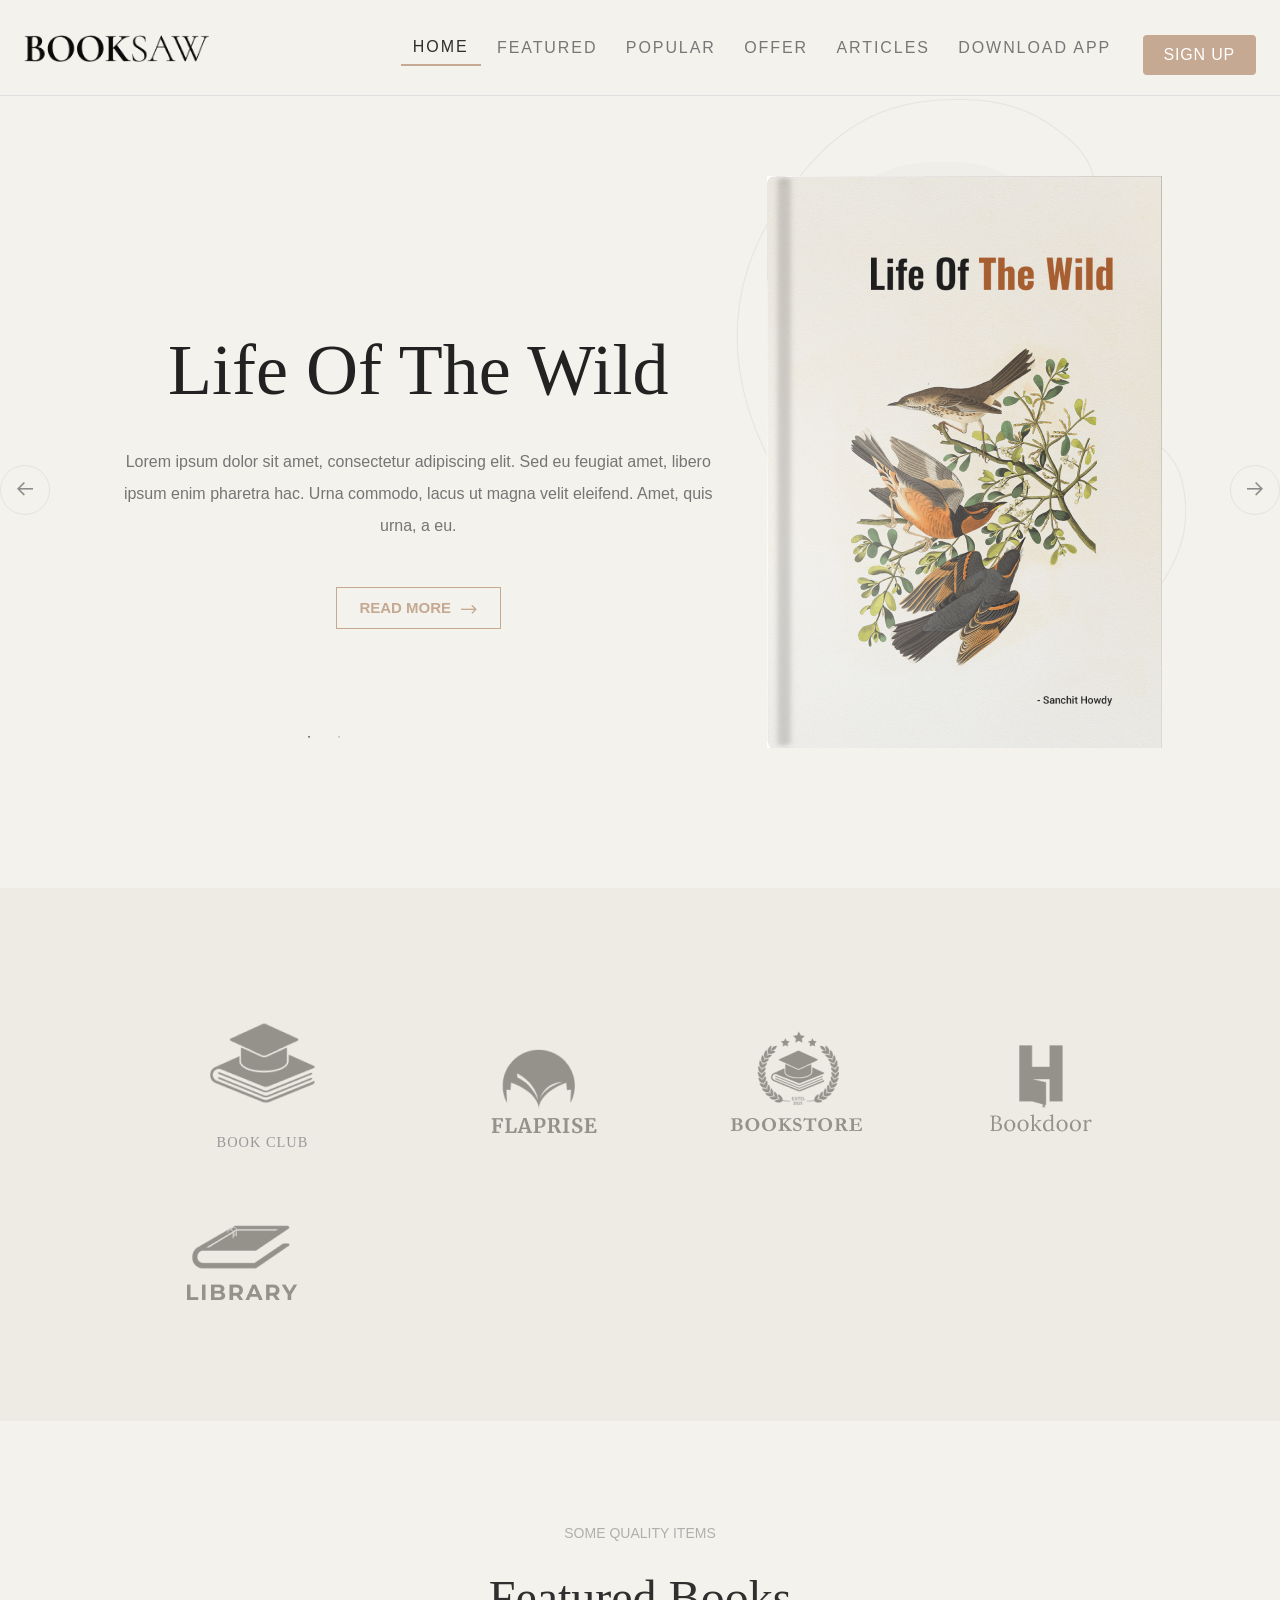
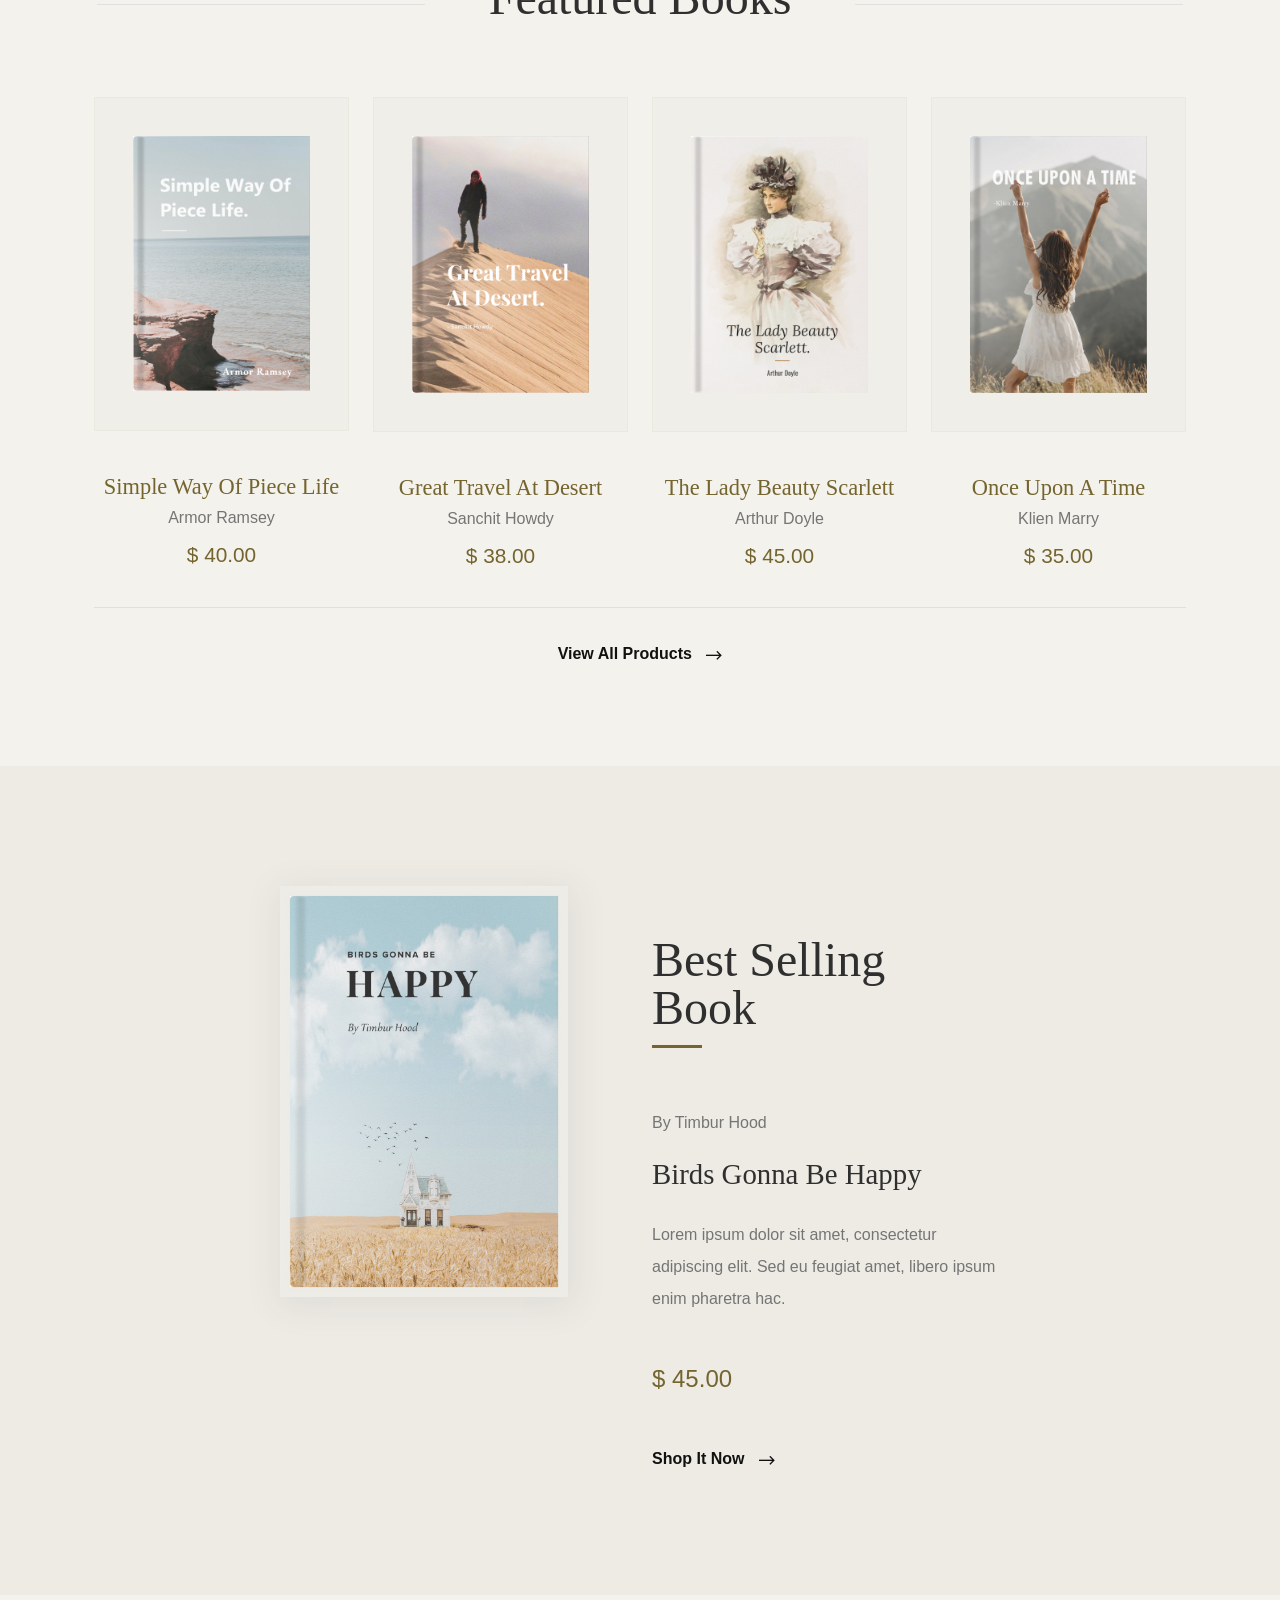
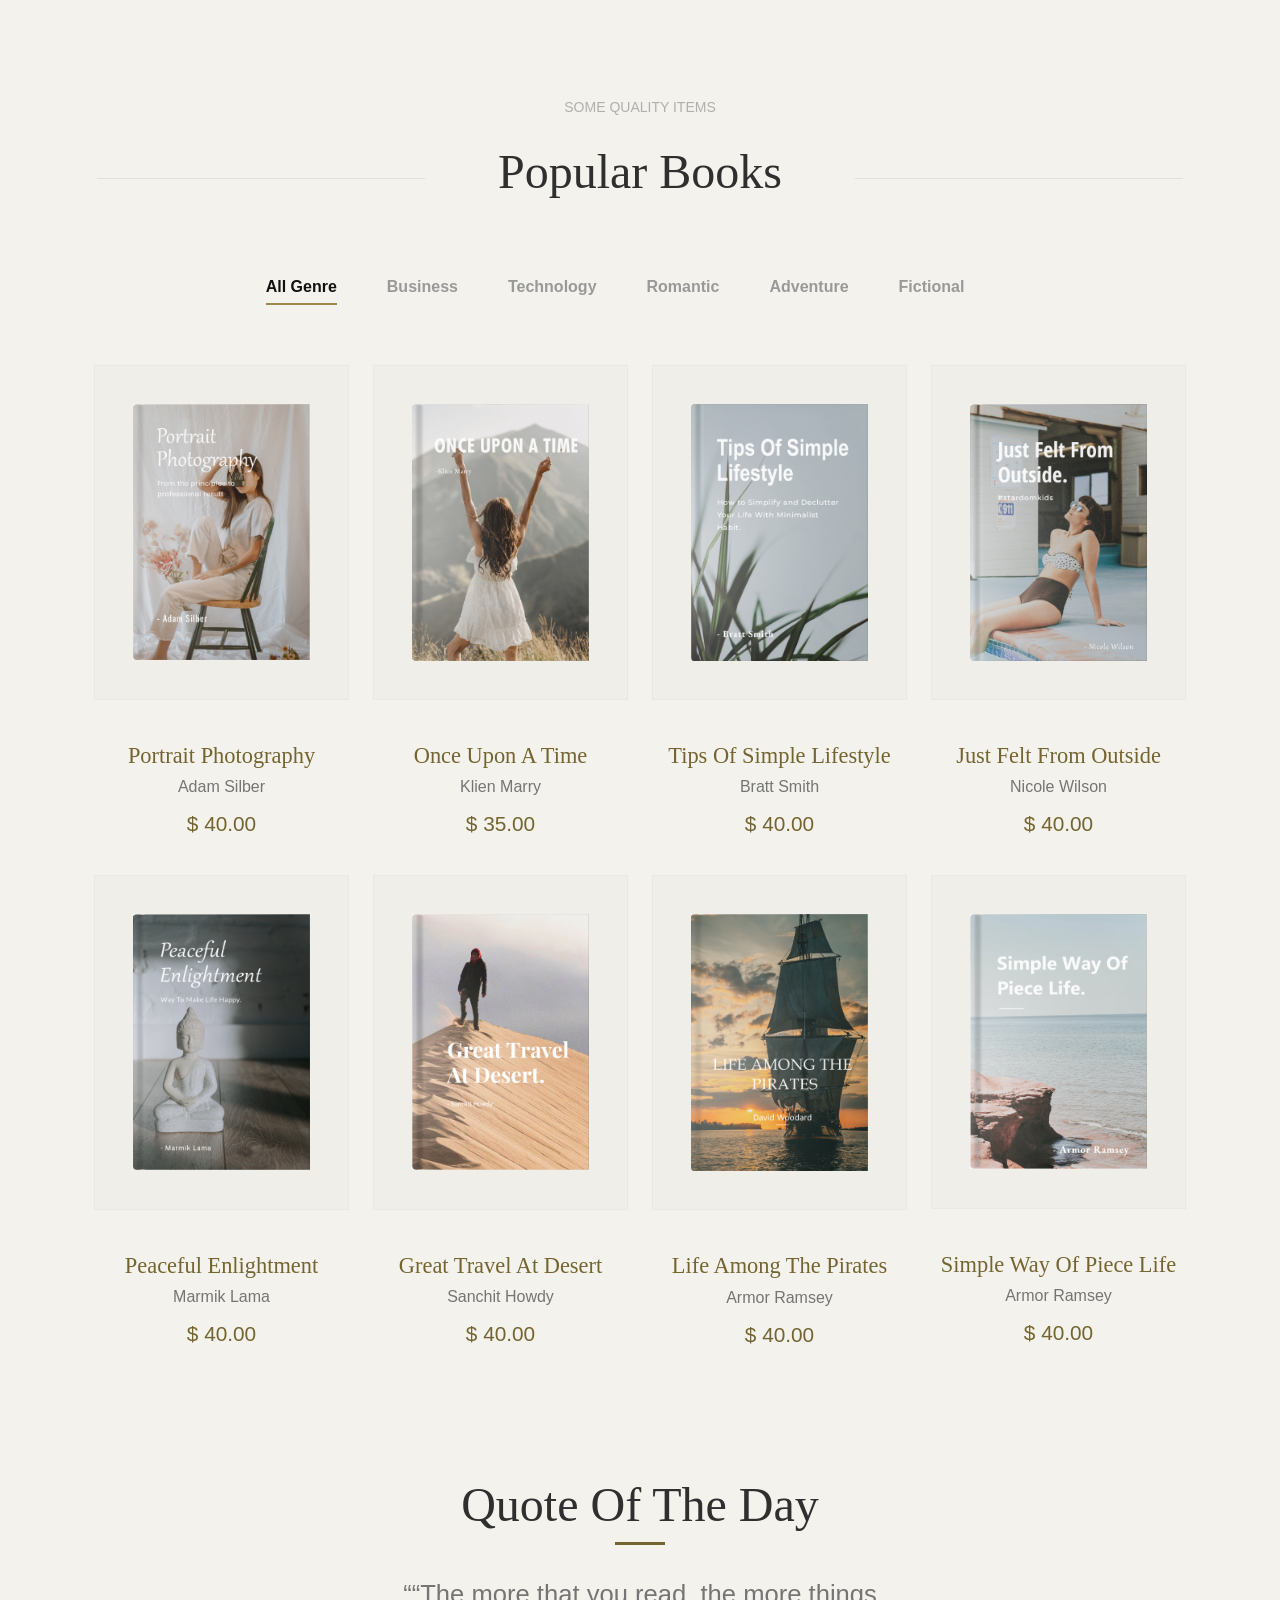
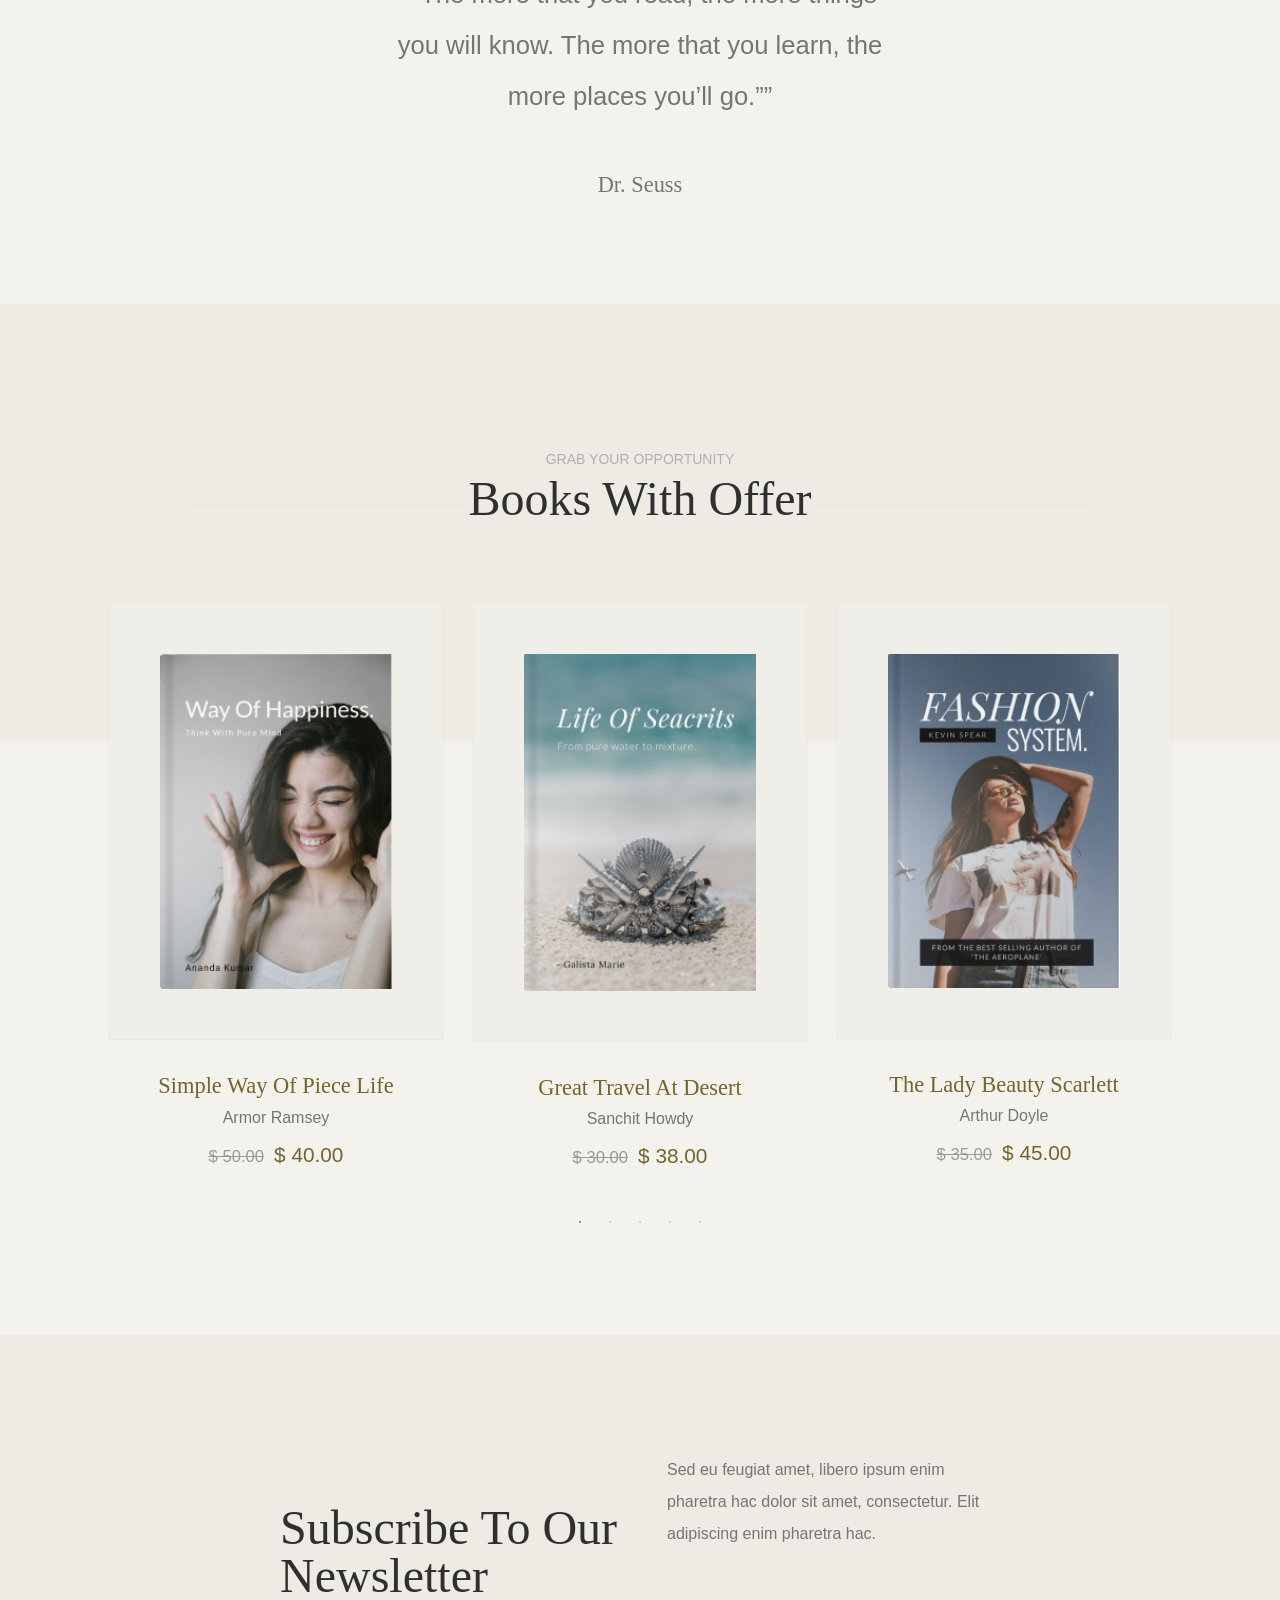
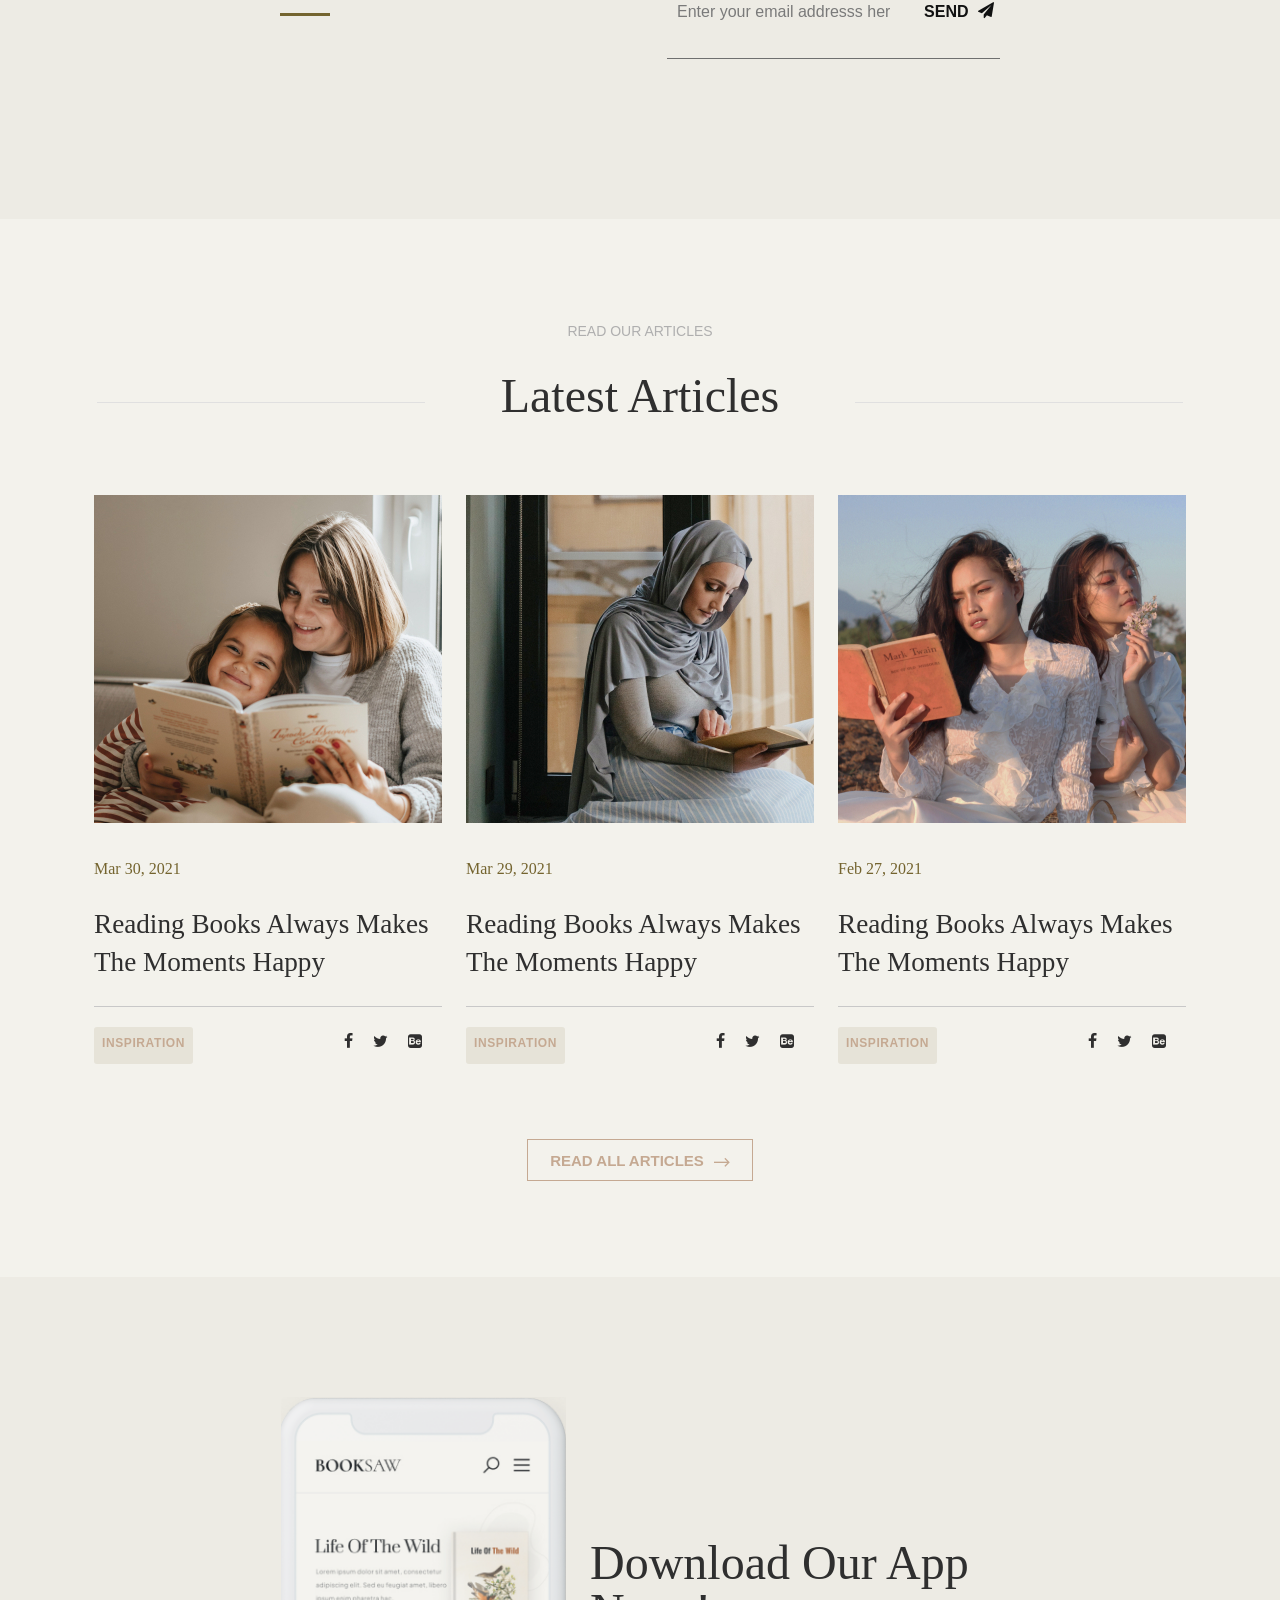
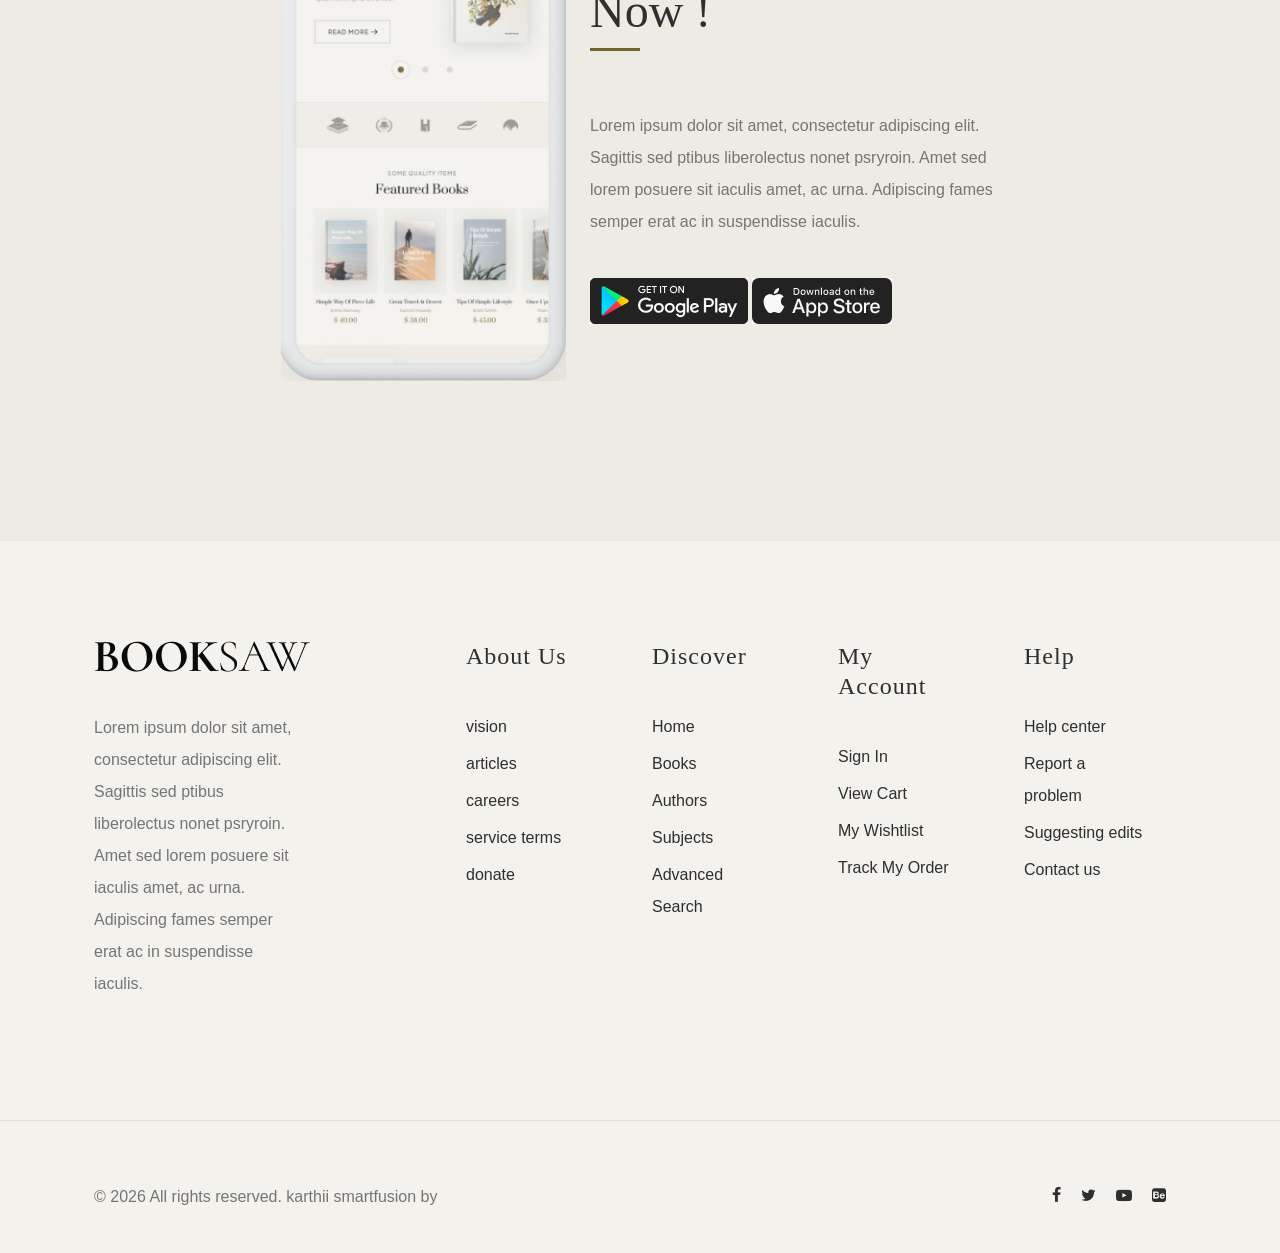
==== commit e790bf61: "changes" ====
--- a/index.html
+++ b/index.html
@@ -19,6 +19,9 @@
 	<link rel="stylesheet" type="text/css" href="icomoon/icomoon.css">
 	<link rel="stylesheet" type="text/css" href="css/vendor.css">
 	<link rel="stylesheet" type="text/css" href="style.css">
+	<link rel="icon" type="image/png" href="images/main-logo.png">
+	<meta name="viewport" content="width=device-width, initial-scale=1.0">
+
 
 </head>
 
@@ -28,33 +31,29 @@
 
 		<header id="header">
 			<div class="container-fluid">
-				<div class="row">
-
-					<div class="col-md-2">
+				<div class="row align-items-center">
+
+					<div class="col-6 col-md-2">
 						<div class="main-logo">
 							<a href="index.html"><img src="images/main-logo.png" alt="logo"></a>
 						</div>
 
 					</div>
 
-					<div class="col-md-10">
+					<div class="col-6 col-md-10">
 
 						<nav id="navbar">
 							<div class="main-menu stellarnav">
 								<ul class="menu-list">
-									<li class="menu-item active"><a href="#home">Home</a></li>
+									<li class="menu-item active"><a href="#home" class="nav-link">Home</a></li>
 									<li class="menu-item"><a href="#featured-books" class="nav-link">Featured</a></li>
 									<li class="menu-item"><a href="#popular-books" class="nav-link">Popular</a></li>
 									<li class="menu-item"><a href="#special-offer" class="nav-link">Offer</a></li>
 									<li class="menu-item"><a href="#latest-blog" class="nav-link">Articles</a></li>
 									<li class="menu-item"><a href="#download-app" class="nav-link">Download App</a></li>
+									<li class="menu-item signup-btn"><a href="register.html" class="btn btn-accent">Sign
+											Up</a></li>
 								</ul>
-
-								<div class="hamburger">
-									<span class="bar"></span>
-									<span class="bar"></span>
-									<span class="bar"></span>
-								</div>
 
 							</div>
 						</nav>
@@ -124,11 +123,22 @@
 				<div class="inner-content">
 					<div class="logo-wrap">
 						<div class="grid">
-							<a href="#"><img src="images/client-image1.png" alt="client"></a>
-							<a href="#"><img src="images/client-image2.png" alt="client"></a>
-							<a href="#"><img src="images/client-image3.png" alt="client"></a>
-							<a href="#"><img src="images/client-image4.png" alt="client"></a>
-							<a href="#"><img src="images/client-image5.png" alt="client"></a>
+							<div class="logo-item">
+								<a href="#"><img src="images/client-image1.png" alt="client"></a>
+								<h5 class="logo-text">Book Club</h5>
+							</div>
+							<div class="logo-item">
+								<a href="#"><img src="images/client-image2.png" alt="client"></a>
+							</div>
+							<div class="logo-item">
+								<a href="#"><img src="images/client-image3.png" alt="client"></a>
+							</div>
+							<div class="logo-item">
+								<a href="#"><img src="images/client-image4.png" alt="client"></a>
+							</div>
+							<div class="logo-item">
+								<a href="#"><img src="images/client-image5.png" alt="client"></a>
+							</div>
 						</div>
 					</div><!--image-holder-->
 				</div>
@@ -221,7 +231,7 @@
 			<div class="row">
 				<div class="col-md-12">
 
-					<div class="btn-wrap align-right">
+					<div class="btn-wrap align-center">
 						<a href="#" class="btn-accent-arrow">View all products <i
 								class="icon icon-ns-arrow-right"></i></a>
 					</div>
@@ -303,7 +313,8 @@
 									<div class="product-item">
 										<figure class="product-style">
 											<img src="images/tab-item1.jpg" alt="Books" class="product-item">
-											<button type="button" class="add-to-cart" data-product-tile="add-to-cart">Add to
+											<button type="button" class="add-to-cart"
+												data-product-tile="add-to-cart">Add to
 												Cart</button>
 										</figure>
 										<figcaption>
@@ -318,7 +329,8 @@
 									<div class="product-item">
 										<figure class="product-style">
 											<img src="images/tab-item2.jpg" alt="Books" class="product-item">
-											<button type="button" class="add-to-cart" data-product-tile="add-to-cart">Add to
+											<button type="button" class="add-to-cart"
+												data-product-tile="add-to-cart">Add to
 												Cart</button>
 										</figure>
 										<figcaption>
@@ -333,7 +345,8 @@
 									<div class="product-item">
 										<figure class="product-style">
 											<img src="images/tab-item3.jpg" alt="Books" class="product-item">
-											<button type="button" class="add-to-cart" data-product-tile="add-to-cart">Add to
+											<button type="button" class="add-to-cart"
+												data-product-tile="add-to-cart">Add to
 												Cart</button>
 										</figure>
 										<figcaption>
@@ -348,7 +361,8 @@
 									<div class="product-item">
 										<figure class="product-style">
 											<img src="images/tab-item4.jpg" alt="Books" class="product-item">
-											<button type="button" class="add-to-cart" data-product-tile="add-to-cart">Add to
+											<button type="button" class="add-to-cart"
+												data-product-tile="add-to-cart">Add to
 												Cart</button>
 										</figure>
 										<figcaption>
@@ -366,7 +380,8 @@
 									<div class="product-item">
 										<figure class="product-style">
 											<img src="images/tab-item5.jpg" alt="Books" class="product-item">
-											<button type="button" class="add-to-cart" data-product-tile="add-to-cart">Add to
+											<button type="button" class="add-to-cart"
+												data-product-tile="add-to-cart">Add to
 												Cart</button>
 										</figure>
 										<figcaption>
@@ -381,7 +396,8 @@
 									<div class="product-item">
 										<figure class="product-style">
 											<img src="images/tab-item6.jpg" alt="Books" class="product-item">
-											<button type="button" class="add-to-cart" data-product-tile="add-to-cart">Add to
+											<button type="button" class="add-to-cart"
+												data-product-tile="add-to-cart">Add to
 												Cart</button>
 										</figure>
 										<figcaption>
@@ -396,7 +412,8 @@
 									<div class="product-item">
 										<figure class="product-style">
 											<img src="images/tab-item7.jpg" alt="Books" class="product-item">
-											<button type="button" class="add-to-cart" data-product-tile="add-to-cart">Add to
+											<button type="button" class="add-to-cart"
+												data-product-tile="add-to-cart">Add to
 												Cart</button>
 										</figure>
 										<figcaption>
@@ -411,7 +428,8 @@
 									<div class="product-item">
 										<figure class="product-style">
 											<img src="images/tab-item8.jpg" alt="Books" class="product-item">
-											<button type="button" class="add-to-cart" data-product-tile="add-to-cart">Add to
+											<button type="button" class="add-to-cart"
+												data-product-tile="add-to-cart">Add to
 												Cart</button>
 										</figure>
 										<figcaption>
@@ -431,7 +449,8 @@
 									<div class="product-item">
 										<figure class="product-style">
 											<img src="images/tab-item2.jpg" alt="Books" class="product-item">
-											<button type="button" class="add-to-cart" data-product-tile="add-to-cart">Add to
+											<button type="button" class="add-to-cart"
+												data-product-tile="add-to-cart">Add to
 												Cart</button>
 										</figure>
 										<figcaption>
@@ -446,7 +465,8 @@
 									<div class="product-item">
 										<figure class="product-style">
 											<img src="images/tab-item4.jpg" alt="Books" class="product-item">
-											<button type="button" class="add-to-cart" data-product-tile="add-to-cart">Add to
+											<button type="button" class="add-to-cart"
+												data-product-tile="add-to-cart">Add to
 												Cart</button>
 										</figure>
 										<figcaption>
@@ -461,7 +481,8 @@
 									<div class="product-item">
 										<figure class="product-style">
 											<img src="images/tab-item6.jpg" alt="Books" class="product-item">
-											<button type="button" class="add-to-cart" data-product-tile="add-to-cart">Add to
+											<button type="button" class="add-to-cart"
+												data-product-tile="add-to-cart">Add to
 												Cart</button>
 										</figure>
 										<figcaption>
@@ -476,7 +497,8 @@
 									<div class="product-item">
 										<figure class="product-style">
 											<img src="images/tab-item8.jpg" alt="Books" class="product-item">
-											<button type="button" class="add-to-cart" data-product-tile="add-to-cart">Add to
+											<button type="button" class="add-to-cart"
+												data-product-tile="add-to-cart">Add to
 												Cart</button>
 										</figure>
 										<figcaption>
@@ -496,7 +518,8 @@
 									<div class="product-item">
 										<figure class="product-style">
 											<img src="images/tab-item1.jpg" alt="Books" class="product-item">
-											<button type="button" class="add-to-cart" data-product-tile="add-to-cart">Add to
+											<button type="button" class="add-to-cart"
+												data-product-tile="add-to-cart">Add to
 												Cart</button>
 										</figure>
 										<figcaption>
@@ -511,7 +534,8 @@
 									<div class="product-item">
 										<figure class="product-style">
 											<img src="images/tab-item3.jpg" alt="Books" class="product-item">
-											<button type="button" class="add-to-cart" data-product-tile="add-to-cart">Add to
+											<button type="button" class="add-to-cart"
+												data-product-tile="add-to-cart">Add to
 												Cart</button>
 										</figure>
 										<figcaption>
@@ -526,7 +550,8 @@
 									<div class="product-item">
 										<figure class="product-style">
 											<img src="images/tab-item5.jpg" alt="Books" class="product-item">
-											<button type="button" class="add-to-cart" data-product-tile="add-to-cart">Add to
+											<button type="button" class="add-to-cart"
+												data-product-tile="add-to-cart">Add to
 												Cart</button>
 										</figure>
 										<figcaption>
@@ -541,7 +566,8 @@
 									<div class="product-item">
 										<figure class="product-style">
 											<img src="images/tab-item7.jpg" alt="Books" class="product-item">
-											<button type="button" class="add-to-cart" data-product-tile="add-to-cart">Add to
+											<button type="button" class="add-to-cart"
+												data-product-tile="add-to-cart">Add to
 												Cart</button>
 										</figure>
 										<figcaption>
@@ -560,7 +586,8 @@
 									<div class="product-item">
 										<figure class="product-style">
 											<img src="images/tab-item1.jpg" alt="Books" class="product-item">
-											<button type="button" class="add-to-cart" data-product-tile="add-to-cart">Add to
+											<button type="button" class="add-to-cart"
+												data-product-tile="add-to-cart">Add to
 												Cart</button>
 										</figure>
 										<figcaption>
@@ -575,7 +602,8 @@
 									<div class="product-item">
 										<figure class="product-style">
 											<img src="images/tab-item3.jpg" alt="Books" class="product-item">
-											<button type="button" class="add-to-cart" data-product-tile="add-to-cart">Add to
+											<button type="button" class="add-to-cart"
+												data-product-tile="add-to-cart">Add to
 												Cart</button>
 										</figure>
 										<figcaption>
@@ -590,7 +618,8 @@
 									<div class="product-item">
 										<figure class="product-style">
 											<img src="images/tab-item5.jpg" alt="Books" class="product-item">
-											<button type="button" class="add-to-cart" data-product-tile="add-to-cart">Add to
+											<button type="button" class="add-to-cart"
+												data-product-tile="add-to-cart">Add to
 												Cart</button>
 										</figure>
 										<figcaption>
@@ -605,7 +634,8 @@
 									<div class="product-item">
 										<figure class="product-style">
 											<img src="images/tab-item7.jpg" alt="Books" class="product-item">
-											<button type="button" class="add-to-cart" data-product-tile="add-to-cart">Add to
+											<button type="button" class="add-to-cart"
+												data-product-tile="add-to-cart">Add to
 												Cart</button>
 										</figure>
 										<figcaption>
@@ -624,7 +654,8 @@
 									<div class="product-item">
 										<figure class="product-style">
 											<img src="images/tab-item5.jpg" alt="Books" class="product-item">
-											<button type="button" class="add-to-cart" data-product-tile="add-to-cart">Add to
+											<button type="button" class="add-to-cart"
+												data-product-tile="add-to-cart">Add to
 												Cart</button>
 										</figure>
 										<figcaption>
@@ -639,7 +670,8 @@
 									<div class="product-item">
 										<figure class="product-style">
 											<img src="images/tab-item7.jpg" alt="Books" class="product-item">
-											<button type="button" class="add-to-cart" data-product-tile="add-to-cart">Add to
+											<button type="button" class="add-to-cart"
+												data-product-tile="add-to-cart">Add to
 												Cart</button>
 										</figure>
 										<figcaption>
@@ -658,7 +690,8 @@
 									<div class="product-item">
 										<figure class="product-style">
 											<img src="images/tab-item5.jpg" alt="Books" class="product-item">
-											<button type="button" class="add-to-cart" data-product-tile="add-to-cart">Add to
+											<button type="button" class="add-to-cart"
+												data-product-tile="add-to-cart">Add to
 												Cart</button>
 										</figure>
 										<figcaption>
@@ -673,7 +706,8 @@
 									<div class="product-item">
 										<figure class="product-style">
 											<img src="images/tab-item7.jpg" alt="Books" class="product-item">
-											<button type="button" class="add-to-cart" data-product-tile="add-to-cart">Add to
+											<button type="button" class="add-to-cart"
+												data-product-tile="add-to-cart">Add to
 												Cart</button>
 										</figure>
 										<figcaption>
@@ -731,8 +765,8 @@
 									<div class="item-price">
 										<span class="prev-price">$ 50.00</span>$ 40.00
 									</div>
-								</div>
-							</figcaption>
+								</figcaption>
+							</div>
 
 							<div class="product-item">
 								<figure class="product-style">
@@ -746,8 +780,8 @@
 									<div class="item-price">
 										<span class="prev-price">$ 30.00</span>$ 38.00
 									</div>
-								</div>
-							</figcaption>
+								</figcaption>
+							</div>
 
 							<div class="product-item">
 								<figure class="product-style">
@@ -761,8 +795,8 @@
 									<div class="item-price">
 										<span class="prev-price">$ 35.00</span>$ 45.00
 									</div>
-								</div>
-							</figcaption>
+								</figcaption>
+							</div>
 
 							<div class="product-item">
 								<figure class="product-style">
@@ -776,8 +810,8 @@
 									<div class="item-price">
 										<span class="prev-price">$ 25.00</span>$ 35.00
 									</div>
-								</div>
-							</figcaption>
+								</figcaption>
+							</div>
 
 							<div class="product-item">
 								<figure class="product-style">
@@ -788,7 +822,9 @@
 								<figcaption>
 									<h3>Simple way of piece life</h3>
 									<span>Armor Ramsey</span>
-									<div class="item-price">$ 40.00</div>
+									<div class="item-price">
+										<span class="prev-price">$ 50.00</span>$ 40.00
+									</div>
 								</figcaption>
 							</div>
 						</div><!--grid-->
@@ -802,8 +838,8 @@
 		<div class="container">
 			<div class="row justify-content-center">
 
-				<div class="col-md-8">
-					<div class="row">
+				<div class="col-lg-8 col-md-11">
+					<div class="row align-items-center">
 
 						<div class="col-md-6">
 
@@ -970,8 +1006,8 @@
 		<div class="corner-pattern-overlay"></div>
 		<div class="container">
 			<div class="row justify-content-center">
-				<div class="col-md-8">
-					<div class="row">
+				<div class="col-lg-8 col-md-11">
+					<div class="row align-items-center">
 
 						<div class="col-md-5">
 							<figure>
@@ -1002,7 +1038,7 @@
 		<div class="container">
 			<div class="row">
 
-				<div class="col-md-4">
+				<div class="col-lg-4 col-md-12 col-sm-12">
 
 					<div class="footer-item">
 						<div class="company-brand">
@@ -1015,7 +1051,7 @@
 
 				</div>
 
-				<div class="col-md-2">
+				<div class="col-lg-2 col-md-3 col-sm-6">
 
 					<div class="footer-menu">
 						<h5>About Us</h5>
@@ -1039,7 +1075,7 @@
 					</div>
 
 				</div>
-				<div class="col-md-2">
+				<div class="col-lg-2 col-md-3 col-sm-6">
 
 					<div class="footer-menu">
 						<h5>Discover</h5>
@@ -1063,7 +1099,7 @@
 					</div>
 
 				</div>
-				<div class="col-md-2">
+				<div class="col-lg-2 col-md-3 col-sm-6">
 
 					<div class="footer-menu">
 						<h5>My account</h5>
@@ -1084,7 +1120,7 @@
 					</div>
 
 				</div>
-				<div class="col-md-2">
+				<div class="col-lg-2 col-md-3 col-sm-6">
 
 					<div class="footer-menu">
 						<h5>Help</h5>
@@ -1099,7 +1135,7 @@
 								<a href="#">Suggesting edits</a>
 							</li>
 							<li class="menu-item">
-								<a href="#">Contact us</a>
+								<a href="contact.html">Contact us</a>
 							</li>
 						</ul>
 					</div>
@@ -1121,8 +1157,7 @@
 						<div class="row">
 
 							<div class="col-md-6">
-								<p>© 2022 All rights reserved. Free HTML Template by <a
-										href="https://www.templatesjungle.com/" target="_blank">TemplatesJungle</a></p>
+								<p>© 2026 All rights reserved. karthii smartfusion by </p>
 							</div>
 
 							<div class="col-md-6">
--- a/style.css
+++ b/style.css
@@ -281,7 +281,13 @@
 
 /* end of Bootstrap Color Theme */
 
-.container, .container-fluid, .container-lg, .container-md, .container-sm, .container-xl, .container-xxl {
+.container,
+.container-fluid,
+.container-lg,
+.container-md,
+.container-sm,
+.container-xl,
+.container-xxl {
   --bs-gutter-x: 3rem;
 }
 
@@ -341,8 +347,11 @@
   outline: 0;
 }
 
-ul li.active a {
-  color: #daa556;
+ul li.active a,
+.nav-link.active {
+  color: var(--dark-color) !important;
+  font-weight: 700;
+  border-bottom: 2px solid var(--accent-color);
 }
 
 ul li:last-child,
@@ -1818,6 +1827,51 @@
     margin-top: 20px;
     width: 100%;
   }
+
+  /* Keep menu bar in right corner on mobile/tablet */
+  #header .stellarnav {
+    text-align: right !important;
+  }
+
+  #header .stellarnav ul {
+    text-align: right !important;
+  }
+
+  #header .stellarnav>ul>li {
+    display: inline-block !important;
+    text-align: right !important;
+  }
+
+  #header .stellarnav .menu-list {
+    text-align: right !important;
+    justify-content: flex-end !important;
+  }
+
+  #header .stellarnav .menu-item {
+    text-align: right !important;
+  }
+}
+
+@media screen and (max-width: 992px) and (min-width: 769px) {
+
+  /* Tablet view - keep menu in right corner */
+  #header .stellarnav {
+    text-align: right !important;
+  }
+
+  #header .stellarnav ul {
+    text-align: right !important;
+  }
+
+  #header .stellarnav>ul>li {
+    display: inline-block !important;
+    text-align: right !important;
+  }
+
+  #header .stellarnav .menu-list {
+    text-align: right !important;
+    justify-content: flex-end !important;
+  }
 }
 
 /* - Main Navigation
@@ -1838,6 +1892,97 @@
   color: var(--accent-color);
 }
 
+/* Reduce gap between menu items */
+#header .menu-list .menu-item {
+  margin: 0;
+  padding: 0;
+}
+
+#header .stellarnav>ul>li {
+  padding-left: 8px;
+  padding-right: 8px;
+}
+
+#header .stellarnav>ul>li>a {
+  padding: 8px 12px;
+}
+
+#header .stellarnav>ul>li.signup-btn {
+  margin-left: 15px;
+}
+
+#header .stellarnav>ul>li.signup-btn>a {
+  padding: 10px 20px !important;
+  background: var(--accent-color) !important;
+  color: white !important;
+  border-radius: 4px;
+  text-transform: uppercase;
+  font-weight: 500;
+  letter-spacing: 0.05em;
+  transition: all 0.3s ease;
+}
+
+#header .stellarnav>ul>li.signup-btn>a:hover {
+  background: var(--dark-color) !important;
+  color: white !important;
+  transform: translateY(-1px);
+  box-shadow: 0 2px 4px rgba(0, 0, 0, 0.1);
+}
+
+/* Brand Logo in Login/Register Forms */
+.brand-logo {
+  text-decoration: none;
+  color: var(--dark-color);
+  transition: all 0.3s ease;
+  display: inline-block;
+}
+
+.brand-logo h2 {
+  margin: 0;
+  font-family: var(--heading-font);
+  font-weight: 400;
+  font-size: 2.5em;
+  line-height: 1.4;
+  color: var(--dark-color);
+  transition: all 0.3s ease;
+}
+
+.brand-logo:hover h2 {
+  color: var(--accent-color);
+  transform: scale(1.02);
+}
+
+.social-btn {
+  min-width: 140px;
+  display: flex;
+  align-items: center;
+  justify-content: center;
+  gap: 8px;
+  font-weight: 500;
+  transition: all 0.3s ease;
+}
+
+.social-btn:hover {
+  transform: translateY(-2px);
+  box-shadow: 0 4px 8px rgba(0, 0, 0, 0.1);
+}
+
+.social-btn i {
+  font-size: 18px;
+}
+
+.social-btn.google:hover {
+  background-color: #db4437;
+  border-color: #db4437;
+  color: white;
+}
+
+.social-btn.facebook:hover {
+  background-color: #4267B2;
+  border-color: #4267B2;
+  color: white;
+}
+
 /*----- Billboard
 --------------------------------------------------------------*/
 #billboard .main-slider {
@@ -1848,22 +1993,40 @@
   display: flex;
   width: 100%;
   justify-content: center;
+  align-items: center;
+  text-align: center;
 }
 
 .main-slider .banner-content {
-  width: 35%;
-  margin-top: 60px;
-  margin-right: 175px;
+  width: 100%;
+  max-width: 600px;
+  text-align: center;
+  margin: 0 auto;
 }
 
 .banner-content h2.banner-title {
   font-size: 4.5em;
   font-weight: 500;
   color: #222;
+  text-align: center;
 }
 
 .banner-content p {
   margin: 0 0 30px 0;
+  text-align: center;
+}
+
+.banner-content .btn-wrap {
+  text-align: center;
+  justify-content: center;
+  display: flex;
+}
+
+.banner-image {
+  max-width: 100%;
+  height: auto;
+  margin: 0 auto;
+  display: block;
 }
 
 #billboard .slick-dots {
@@ -2200,8 +2363,7 @@
 
 /*----- Latest Blog Section
 --------------------------------------------------------------*/
-#latest-blog {
-}
+#latest-blog {}
 
 #latest-blog article.column {
   margin-bottom: 60px;
@@ -2232,10 +2394,30 @@
 
 #latest-blog .categories {
   text-transform: uppercase;
+  font-size: 12px;
+  font-weight: 600;
+  color: var(--accent-color);
+  letter-spacing: 0.05em;
+  padding: 4px 8px;
+  background: rgba(116, 100, 47, 0.1);
+  border-radius: 3px;
+  display: inline-block;
 }
 
 .social-links li {
   padding-right: 20px;
+}
+
+.social-links a {
+  color: var(--dark-text-color);
+  text-decoration: none;
+  transition: all 0.3s ease;
+  font-size: 16px;
+}
+
+.social-links a:hover {
+  color: var(--accent-color);
+  transform: translateY(-2px);
 }
 
 @media screen and (max-width: 999px) {
@@ -2271,27 +2453,53 @@
     z-index: 0;
 }*/
 #download-app .app-info {
-  padding-top: 100px;
-  margin-left: 50px;
+  padding-top: 20px;
+  margin-left: 0;
 }
 
 #download-app .app-info p {
-  margin-bottom: 50px;
-}
-
-@media screen and (max-width: 820px) {
-  #download-app .grid {
+  margin-bottom: 40px;
+}
+
+@media screen and (max-width: 1024px) {
+  #download-app .row.align-items-center {
+    text-align: center;
+  }
+
+  #download-app .app-info {
+    margin-left: 0;
+    padding-top: 40px;
+    text-align: center;
+  }
+
+  #download-app .app-info .section-title.divider:after {
+    left: 50%;
+    transform: translateX(-50%);
+  }
+
+  #download-app .google-app {
+    justify-content: center;
+    display: flex;
     flex-wrap: wrap;
-  }
-
-  #download-app figure {
+    gap: 15px;
+    row-gap: 15px;
+  }
+
+  #download-app .google-app img {
+    display: block;
+    max-width: 100%;
+    height: auto;
+  }
+}
+
+@media screen and (max-width: 768px) {
+  #download-app .app-info {
+    padding-top: 30px;
+  }
+
+  #download-app figure img {
+    max-width: 80%;
     margin: 0 auto;
-  }
-
-  #download-app .app-info {
-    width: 90%;
-    margin: 0 auto;
-    padding-top: 80px;
   }
 }
 
@@ -2328,18 +2536,59 @@
 #footer .footer-menu ul a {
   color: var(--dark-text-color);
   text-decoration: none;
-}
-
-#footer .footer-menu:last-child {
-  margin-right: 0;
-}
-
-.footer-menu h5 {
+  transition: all 0.3s ease;
+  display: inline-block;
+  position: relative;
+}
+
+#footer .footer-menu ul a:hover {
+  color: var(--accent-color);
+  transform: translateX(5px);
+}
+
+#footer .footer-menu ul a::after {
+  content: '';
+  position: absolute;
+  bottom: -2px;
+  left: 0;
+  width: 0;
+  height: 1px;
+  background-color: var(--accent-color);
+  transition: width 0.3s ease;
+}
+
+@media screen and (max-width: 1024px) {
+  #footer .footer-item {
+    margin-right: 0;
+    margin-bottom: 40px;
+  }
+
+  #footer .footer-item p {
+    width: 100%;
+  }
+
+  #footer .footer-menu {
+    margin-right: 0;
+  }
+}
+
+
+#footer .footer-menu ul a:hover::after {
+  width: 100%;
+}
+
+#footer .footer-menu h5 {
   font-size: 1.5em;
   font-weight: 500;
   margin-top: 0;
   margin-bottom: 40px;
   text-transform: capitalize;
+  color: var(--dark-color);
+  transition: all 0.3s ease;
+}
+
+#footer .footer-menu h5:hover {
+  color: var(--accent-color);
 }
 
 @media screen and (max-width: 768px) {
@@ -2348,8 +2597,452 @@
   }
 }
 
-/* Shop page */
-.products-grid {
+/*----- Contact Page
+--------------------------------------------------------------*/
+#contact-page {
+  background: #f9f9f9;
+}
+
+.contact-form {
+  background: white;
+  padding: 40px;
+  border-radius: 8px;
+  box-shadow: 0 5px 20px rgba(0, 0, 0, 0.1);
+  margin-bottom: 50px;
+}
+
+.contact-form .form-group {
+  margin-bottom: 25px;
+}
+
+.contact-form label {
+  font-weight: 600;
+  color: var(--dark-color);
+  margin-bottom: 8px;
+  display: block;
+}
+
+.contact-form .form-control {
+  border: 1px solid #ddd;
+  border-radius: 4px;
+  padding: 12px 15px;
+  font-size: 16px;
+  transition: all 0.3s ease;
+}
+
+.contact-form .form-control:focus {
+  border-color: var(--accent-color);
+  box-shadow: 0 0 0 0.2rem rgba(116, 100, 47, 0.25);
+  outline: none;
+}
+
+.contact-form .btn-accent {
+  background: var(--accent-color);
+  color: white;
+  border: none;
+  padding: 12px 30px;
+  font-size: 16px;
+  font-weight: 600;
+  border-radius: 4px;
+  transition: all 0.3s ease;
+  text-transform: uppercase;
+  letter-spacing: 0.05em;
+}
+
+.contact-form .btn-accent:hover {
+  background: var(--dark-color);
+  transform: translateY(-2px);
+  box-shadow: 0 5px 15px rgba(0, 0, 0, 0.2);
+}
+
+.contact-info {
+  background: white;
+  padding: 40px 30px;
+  border-radius: 8px;
+  box-shadow: 0 5px 20px rgba(0, 0, 0, 0.1);
+  transition: all 0.3s ease;
+  height: 100%;
+}
+
+.contact-info:hover {
+  transform: translateY(-5px);
+  box-shadow: 0 10px 30px rgba(0, 0, 0, 0.15);
+}
+
+.contact-icon {
+  font-size: 48px;
+  color: var(--accent-color);
+  margin-bottom: 20px;
+}
+
+.contact-icon i {
+  transition: all 0.3s ease;
+}
+
+.contact-info:hover .contact-icon i {
+  transform: scale(1.1);
+  color: var(--dark-color);
+}
+
+.contact-info h4 {
+  font-size: 20px;
+  font-weight: 600;
+  color: var(--dark-color);
+  margin-bottom: 15px;
+}
+
+.contact-info p {
+  color: #666;
+  line-height: 1.6;
+  margin: 0;
+}
+
+@media screen and (max-width: 768px) {
+  .contact-form {
+    padding: 30px 20px;
+  }
+
+  .contact-info {
+    margin-bottom: 30px;
+  }
+}
+
+/* Header Alignment Fixes */
+#header .row.align-items-center {
+  display: flex;
+  align-items: center;
+}
+
+#header .main-logo {
+  display: flex;
+  align-items: center;
+}
+
+#header .col-6 {
+  display: flex;
+  align-items: center;
+}
+
+#header .col-6:last-child {
+  justify-content: flex-end;
+}
+
+/* Tablet View Hamburger Menu - 1024px */
+@media screen and (max-width: 1024px) {
+
+  /* Hide manual hamburger and rely on stellarnav */
+  .hamburger {
+    display: none !important;
+  }
+
+  /* Show stellarNav hamburger toggle */
+  .stellarnav .menu-toggle {
+    display: inline-block !important;
+    padding: 10px 15px;
+  }
+
+  /* Hide main menu items */
+  .stellarnav>ul,
+  .stellarnav.desktop>ul {
+    display: none !important;
+  }
+
+  /* When menu is open, show items vertically */
+  .stellarnav.mobile.active>ul {
+    display: block !important;
+    position: absolute;
+    top: 100%;
+    left: 0;
+    right: 0;
+    background: white;
+    box-shadow: 0 5px 20px rgba(0, 0, 0, 0.1);
+    z-index: 1000;
+    max-height: 80vh;
+    overflow-y: auto;
+  }
+
+  .stellarnav.mobile>ul>li {
+    display: block !important;
+    width: 100%;
+    border-bottom: 1px solid #eee;
+  }
+
+  .stellarnav.mobile>ul>li>a {
+    display: block;
+    padding: 15px 20px !important;
+    text-align: left;
+    border: none;
+    font-size: 16px;
+    color: var(--dark-text-color);
+  }
+
+  .stellarnav.mobile>ul>li>a:hover {
+    background: #f8f9fa;
+    color: var(--accent-color);
+  }
+
+  /* Sign up button styling in mobile menu */
+  .stellarnav.mobile>ul>li.signup-btn {
+    background: var(--accent-color);
+  }
+
+  .stellarnav.mobile>ul>li.signup-btn a {
+    color: white !important;
+    font-weight: 600;
+  }
+
+  .stellarnav.mobile>ul>li.signup-btn a:hover {
+    background: var(--dark-color) !important;
+  }
+}
+
+/* Mobile View Hamburger Menu - 768px and below */
+@media screen and (max-width: 768px) {
+  .stellarnav.mobile.active>ul {
+    display: block !important;
+    position: absolute;
+    top: 100%;
+    left: 0;
+    right: 0;
+    background: white;
+    box-shadow: 0 5px 20px rgba(0, 0, 0, 0.1);
+    z-index: 1000;
+    max-height: 70vh;
+    overflow-y: auto;
+  }
+
+  .stellarnav.mobile>ul>li {
+    display: block !important;
+    width: 100%;
+    border-bottom: 1px solid #eee;
+  }
+
+  .stellarnav.mobile>ul>li>a {
+    display: block;
+    padding: 12px 15px !important;
+    text-align: left;
+    border: none;
+    font-size: 14px;
+    color: var(--dark-text-color);
+  }
+
+  .stellarnav.mobile>ul>li>a:hover {
+    background: #f8f9fa;
+    color: var(--accent-color);
+  }
+
+  /* Sign up button styling in mobile menu */
+  .stellarnav.mobile>ul>li.signup-btn {
+    background: var(--accent-color);
+  }
+
+  .stellarnav.mobile>ul>li.signup-btn a {
+    color: white !important;
+    font-weight: 600;
+  }
+
+  .stellarnav.mobile>ul>li.signup-btn a:hover {
+    background: var(--dark-color) !important;
+  }
+}
+
+/* Small Mobile View - 576px and below */
+@media screen and (max-width: 576px) {
+  .stellarnav.mobile>ul>li>a {
+    padding: 10px 12px !important;
+    font-size: 13px;
+  }
+}
+
+/* Mobile and Tablet Responsive Fixes */
+@media screen and (max-width: 1200px) {
+
+  /* Container padding fixes */
+  .container {
+    padding-left: 15px;
+    padding-right: 15px;
+  }
+
+  /* Header fixes */
+  #header .stellarnav>ul>li {
+    padding-left: 5px;
+    padding-right: 5px;
+  }
+
+  #header .stellarnav>ul>li>a {
+    padding: 6px 8px;
+    font-size: 14px;
+  }
+
+  /* Banner content fixes */
+  .banner-content h2.banner-title {
+    font-size: 2.5em !important;
+  }
+
+  .banner-content p {
+    font-size: 14px !important;
+  }
+
+  /* Product grid fixes */
+  .product-style img.product-item {
+    padding: 10% !important;
+  }
+
+  /* Contact form fixes */
+  .contact-form {
+    margin: 0 10px;
+  }
+}
+
+@media screen and (max-width: 1200px) {
+
+  /* Prevent content overflow */
+  body {
+    overflow-x: hidden;
+  }
+
+  /* Container fixes */
+  .container {
+    padding-left: 10px;
+    padding-right: 10px;
+    max-width: 100%;
+  }
+
+  /* Header mobile fixes */
+  #header .stellarnav>ul>li {
+    padding-left: 3px;
+    padding-right: 3px;
+  }
+
+  #header .stellarnav>ul>li>a {
+    padding: 4px 6px;
+    font-size: 12px;
+  }
+
+  /* Banner mobile fixes */
+  .banner-content h2.banner-title {
+    font-size: 2em !important;
+    line-height: 1.2;
+  }
+
+  .banner-content p {
+    font-size: 13px !important;
+    margin-bottom: 20px;
+  }
+
+  .banner-content .btn-wrap {
+    margin-bottom: 20px;
+  }
+
+  /* Product grid mobile fixes */
+  .product-style img.product-item {
+    padding: 8% !important;
+    max-width: 100%;
+  }
+
+  .product-item figcaption h3 {
+    font-size: 1.1em !important;
+  }
+
+  .product-item figcaption span {
+    font-size: 0.9em !important;
+  }
+
+  .item-price {
+    font-size: 1.1em !important;
+  }
+
+  /* Section titles mobile fixes */
+  .section-title {
+    font-size: 1.8em !important;
+  }
+
+  /* Footer mobile fixes */
+  #footer .footer-item {
+    margin-right: 0;
+    margin-bottom: 30px;
+  }
+
+  #footer .footer-menu {
+    margin-right: 0;
+    margin-bottom: 20px;
+  }
+
+  /* Contact form mobile fixes */
+  .contact-form {
+    padding: 20px 15px;
+    margin: 0 5px;
+  }
+
+  .contact-info {
+    padding: 30px 20px;
+    margin-bottom: 20px;
+  }
+}
+
+@media screen and (max-width: 576px) {
+
+  /* Extra small mobile fixes */
+  .container {
+    padding-left: 5px;
+    padding-right: 5px;
+  }
+
+  /* Banner extra small fixes */
+  .banner-content h2.banner-title {
+    font-size: 1.8em !important;
+  }
+
+  .banner-content p {
+    font-size: 12px !important;
+  }
+
+  /* Product grid extra small fixes */
+  .product-style img.product-item {
+    padding: 5% !important;
+  }
+
+  .product-item figcaption h3 {
+    font-size: 1em !important;
+  }
+
+  .product-item figcaption span {
+    font-size: 0.85em !important;
+  }
+
+  .item-price {
+    font-size: 1em !important;
+  }
+
+  /* Section titles extra small fixes */
+  .section-title {
+    font-size: 1.5em !important;
+  }
+
+  /* Contact form extra small fixes */
+  .contact-form {
+    padding: 15px 10px;
+    margin: 0;
+  }
+
+  .contact-info {
+    padding: 20px 15px;
+  }
+
+  .contact-icon {
+    font-size: 36px;
+  }
+
+  .contact-info h4 {
+    font-size: 18px;
+  }
+
+  .contact-info p {
+    font-size: 14px;
+  }
+}
+
+.product-grid {
   display: flex;
   justify-content: space-between;
   flex-wrap: wrap;
@@ -2410,6 +3103,7 @@
   color: #74642F;
   margin: 0;
 }
+
 .product-item figcaption>p {
   margin: 0;
 }
@@ -2420,7 +3114,7 @@
 }
 
 @media screen and (max-width: 768px) {
-  .products-grid .product-item {
+  .product-grid .product-item {
     width: 45%;
   }
 
@@ -2430,15 +3124,67 @@
     margin: 0 auto;
   }
 
-  .products-grid.col-3 .product-style,
-  .products-grid.col-4 .product-style,
-  .products-grid.col-5 .product-style {
+  .product-grid.col-3 .product-style,
+  .product-grid.col-4 .product-style,
+  .product-grid.col-5 .product-style {
     width: 100%;
   }
 }
 
 @media screen and (max-width: 575px) {
-  .products-grid .product-style {
+  .product-grid .product-style {
     width: 100%;
   }
+}
+
+/* Home Page Button Alignment */
+.banner-content .btn-wrap {
+  text-align: center;
+}
+
+/* Logo Section Styles */
+.logo-wrap .grid {
+  display: flex;
+  flex-wrap: wrap;
+  justify-content: space-between;
+  align-items: center;
+  gap: 20px;
+}
+
+.logo-item {
+  text-align: center;
+  padding: 10px;
+}
+
+.logo-text {
+  margin-top: 10px;
+  font-size: 0.9em;
+  color: #999;
+  text-transform: uppercase;
+  letter-spacing: 1px;
+}
+
+/* Responsive Logo Grid */
+@media screen and (max-width: 768px) {
+  .logo-wrap .grid {
+    justify-content: center;
+    gap: 30px;
+  }
+
+  .logo-item {
+    flex: 0 0 45%;
+    /* 2 items per row */
+    text-align: center;
+  }
+
+  .logo-item img {
+    margin: 0 auto;
+  }
+}
+
+@media screen and (max-width: 480px) {
+  .logo-item {
+    flex: 0 0 100%;
+    /* 1 item per row */
+  }
 }
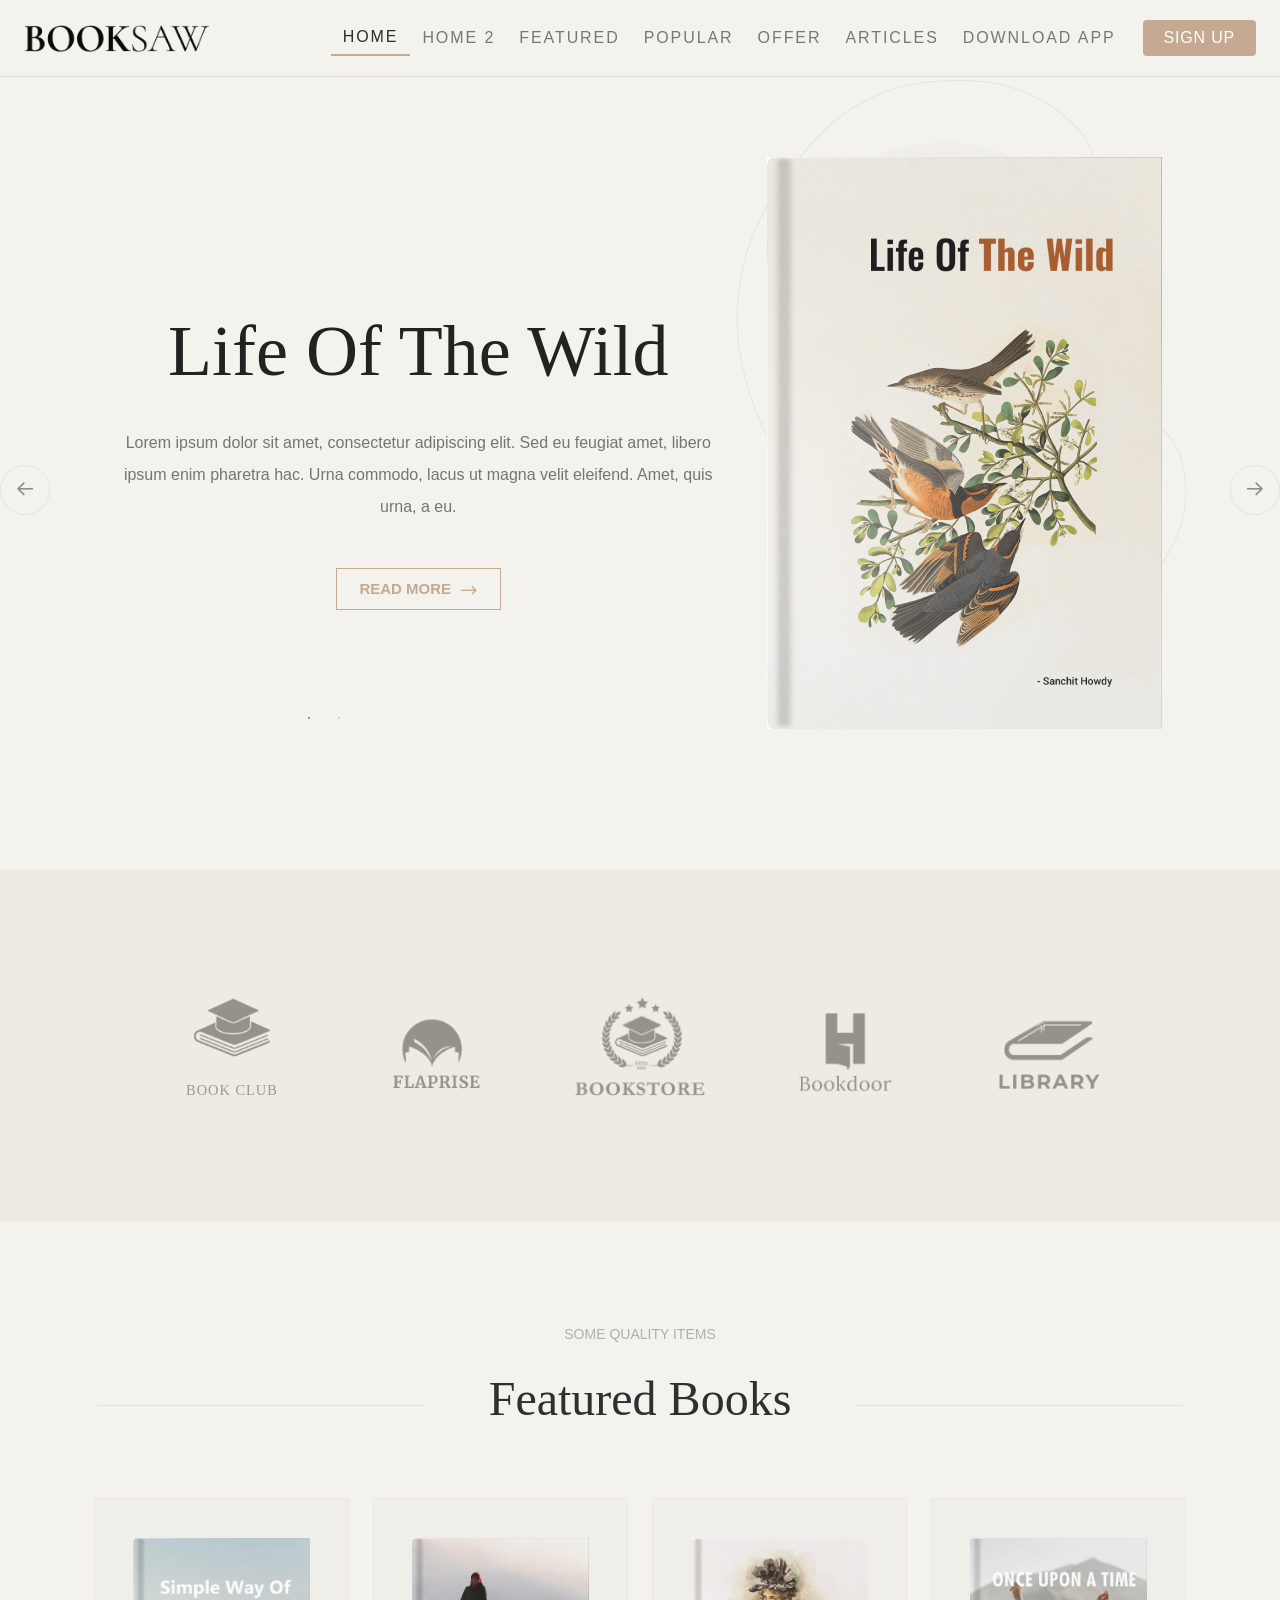
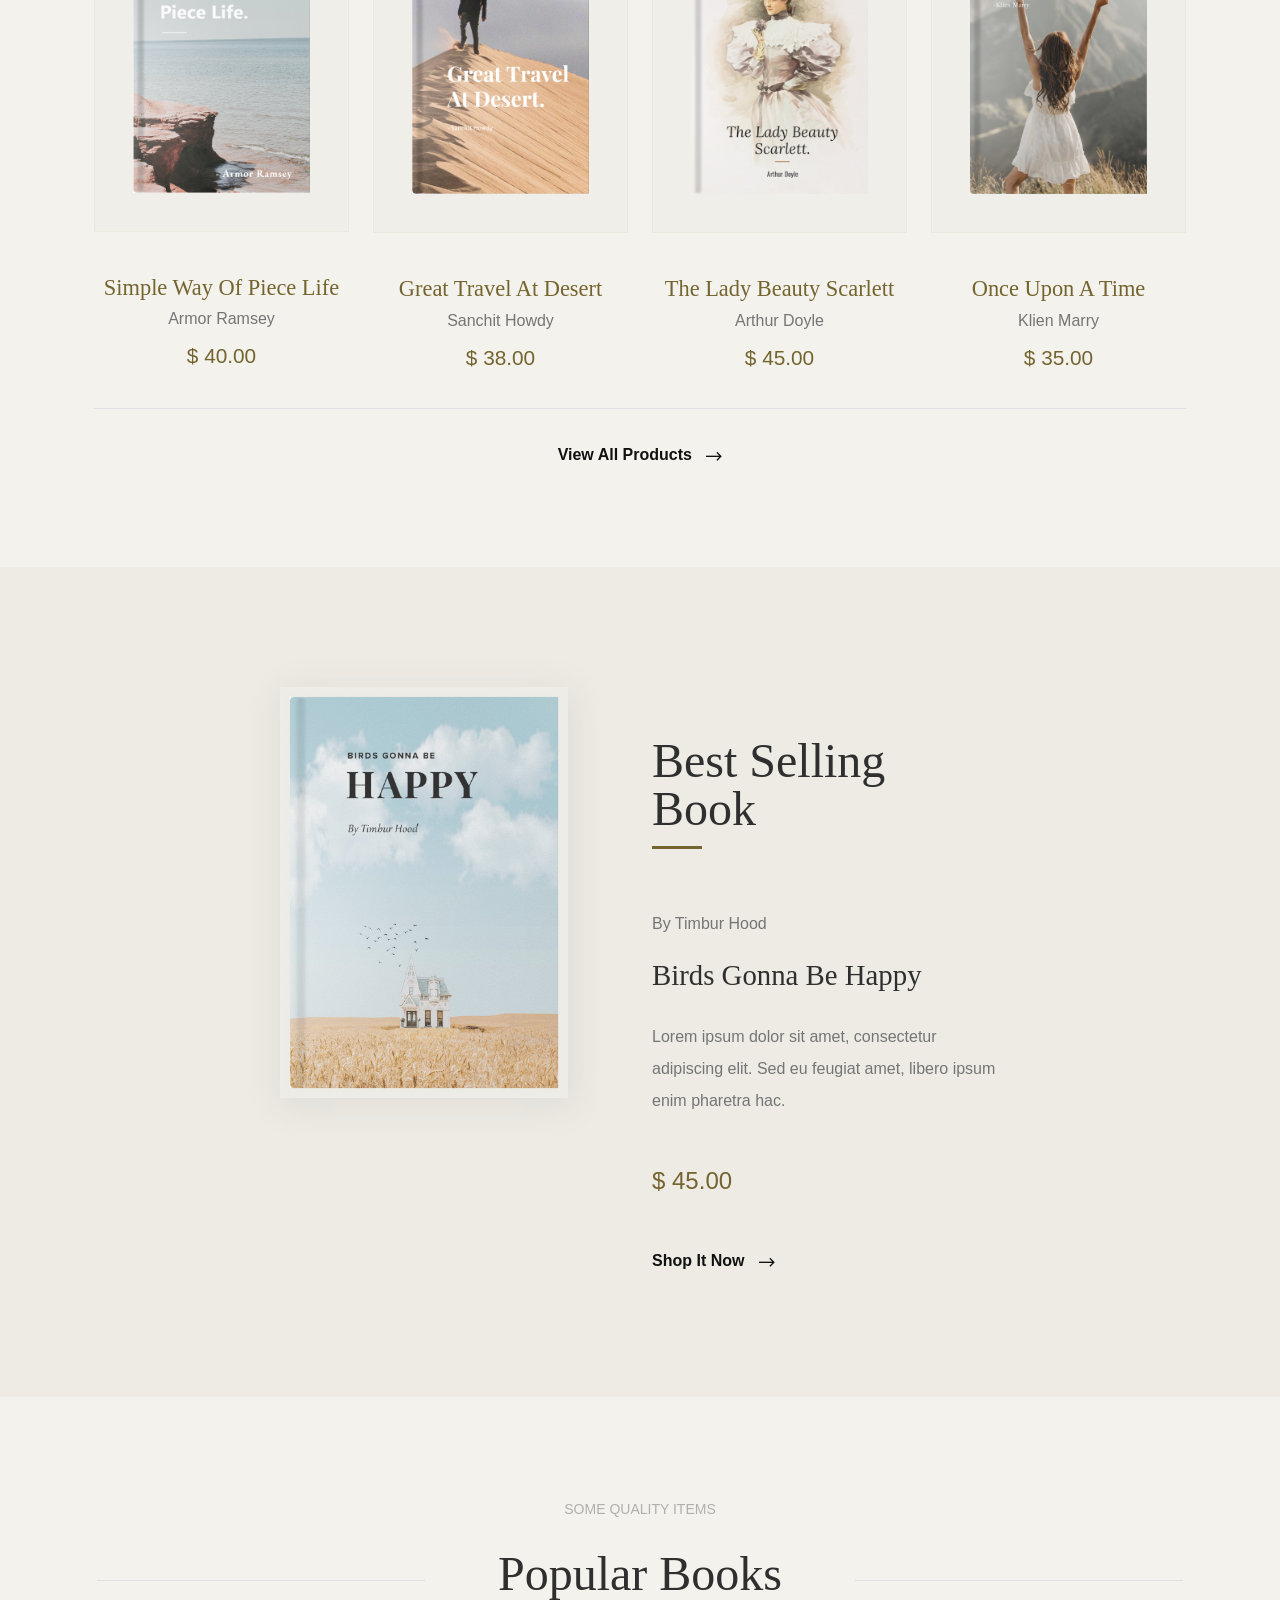
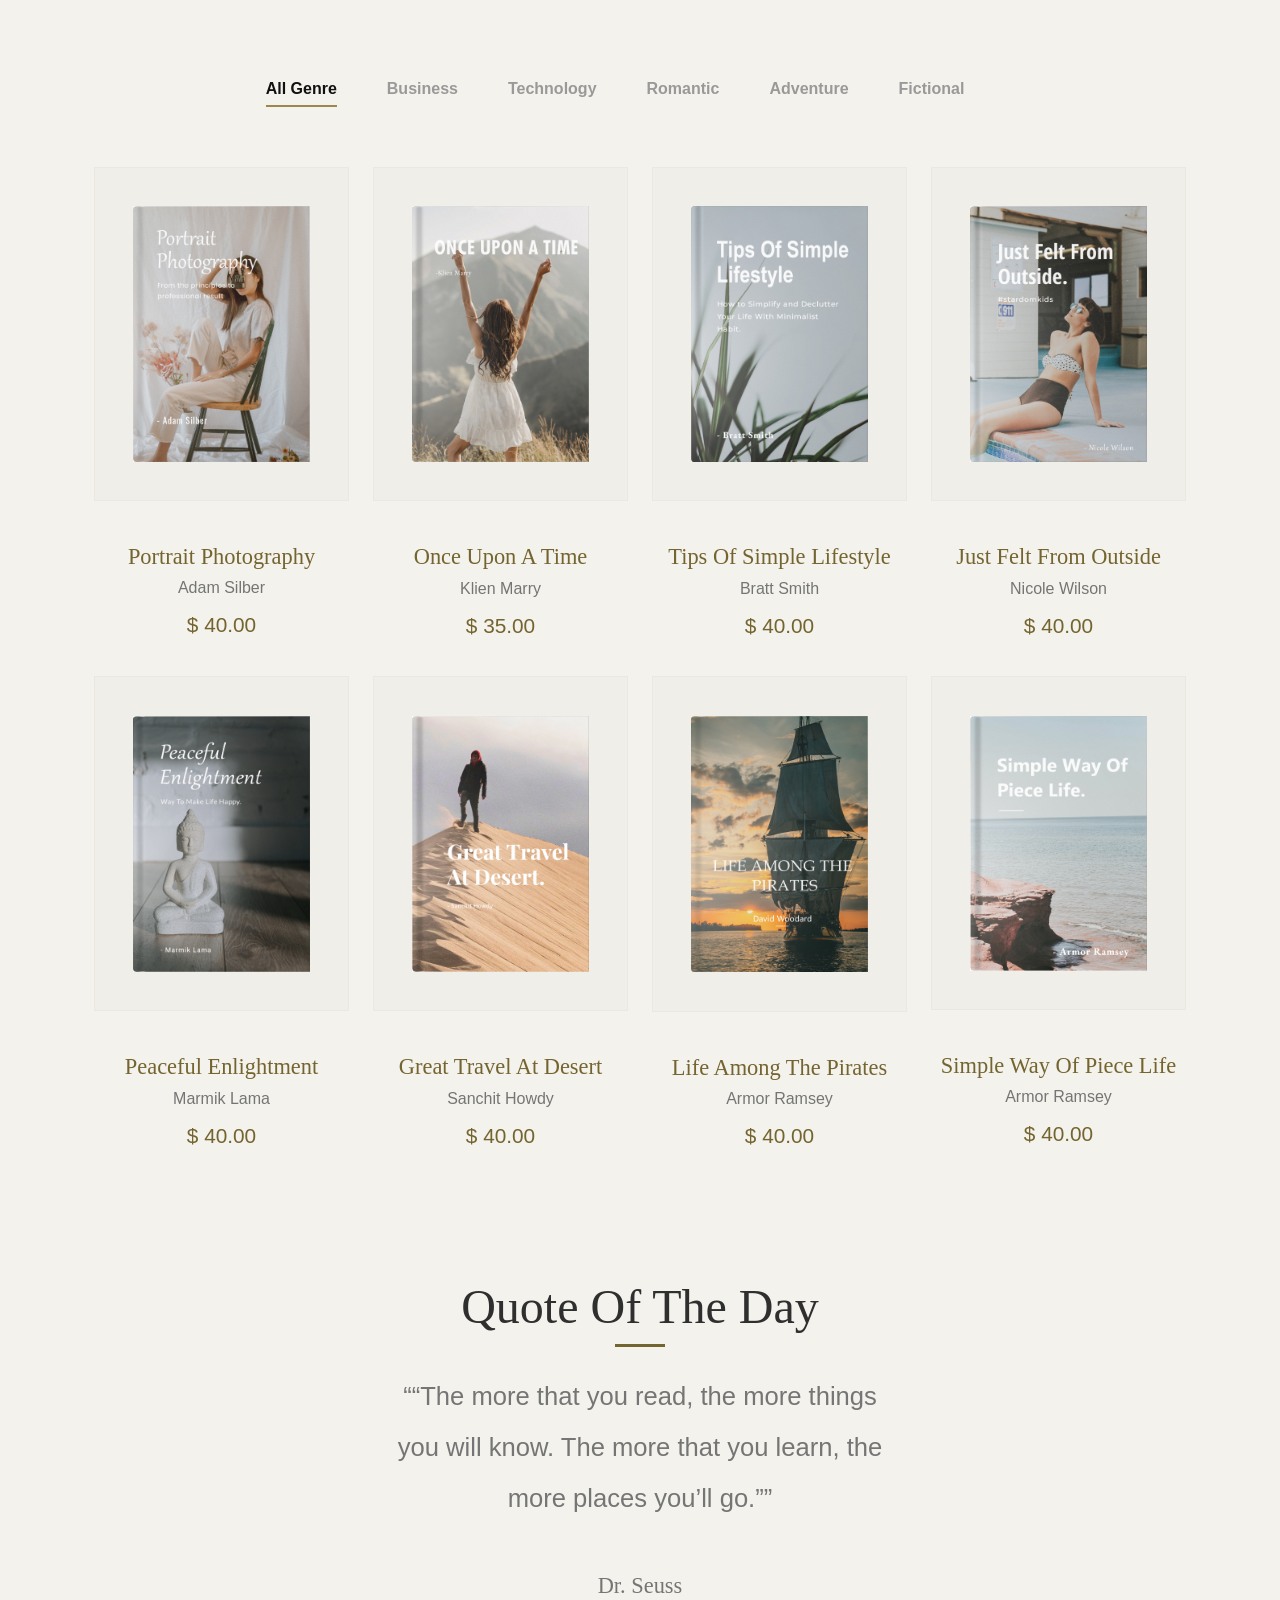
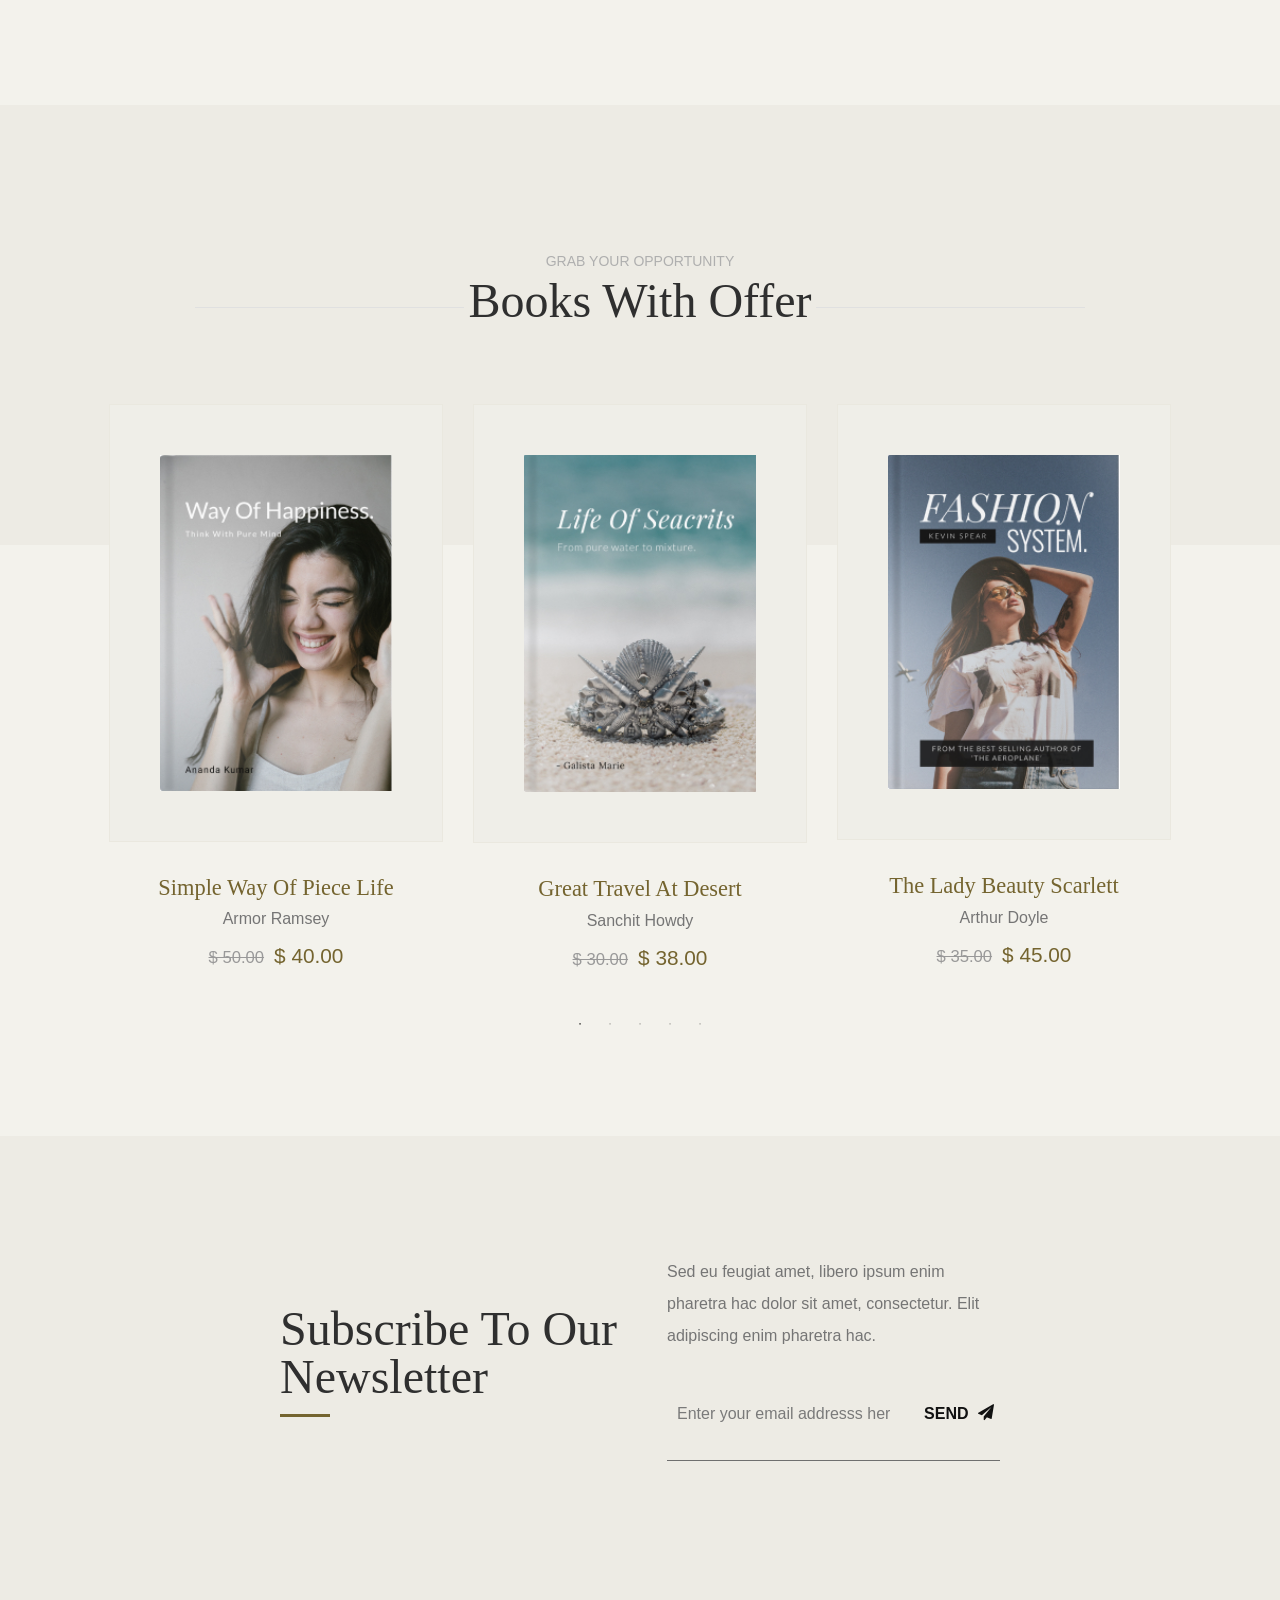
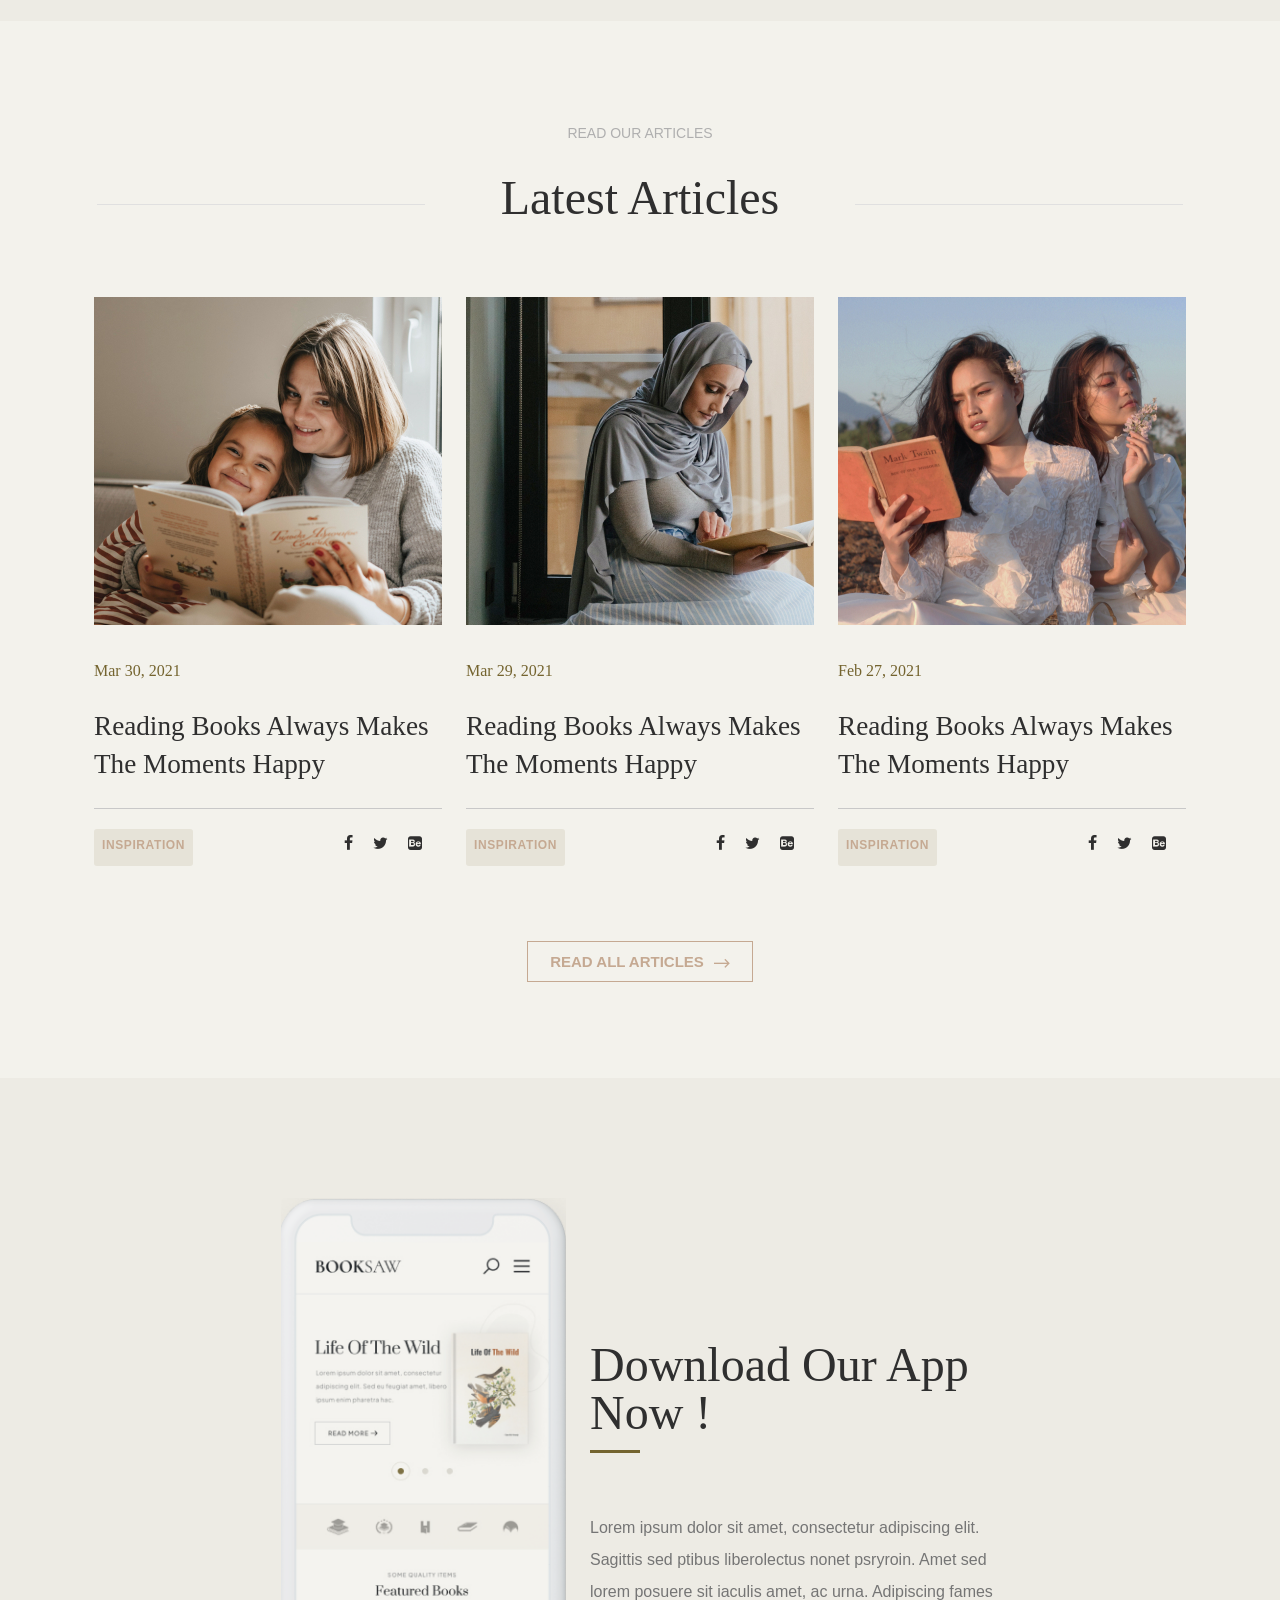
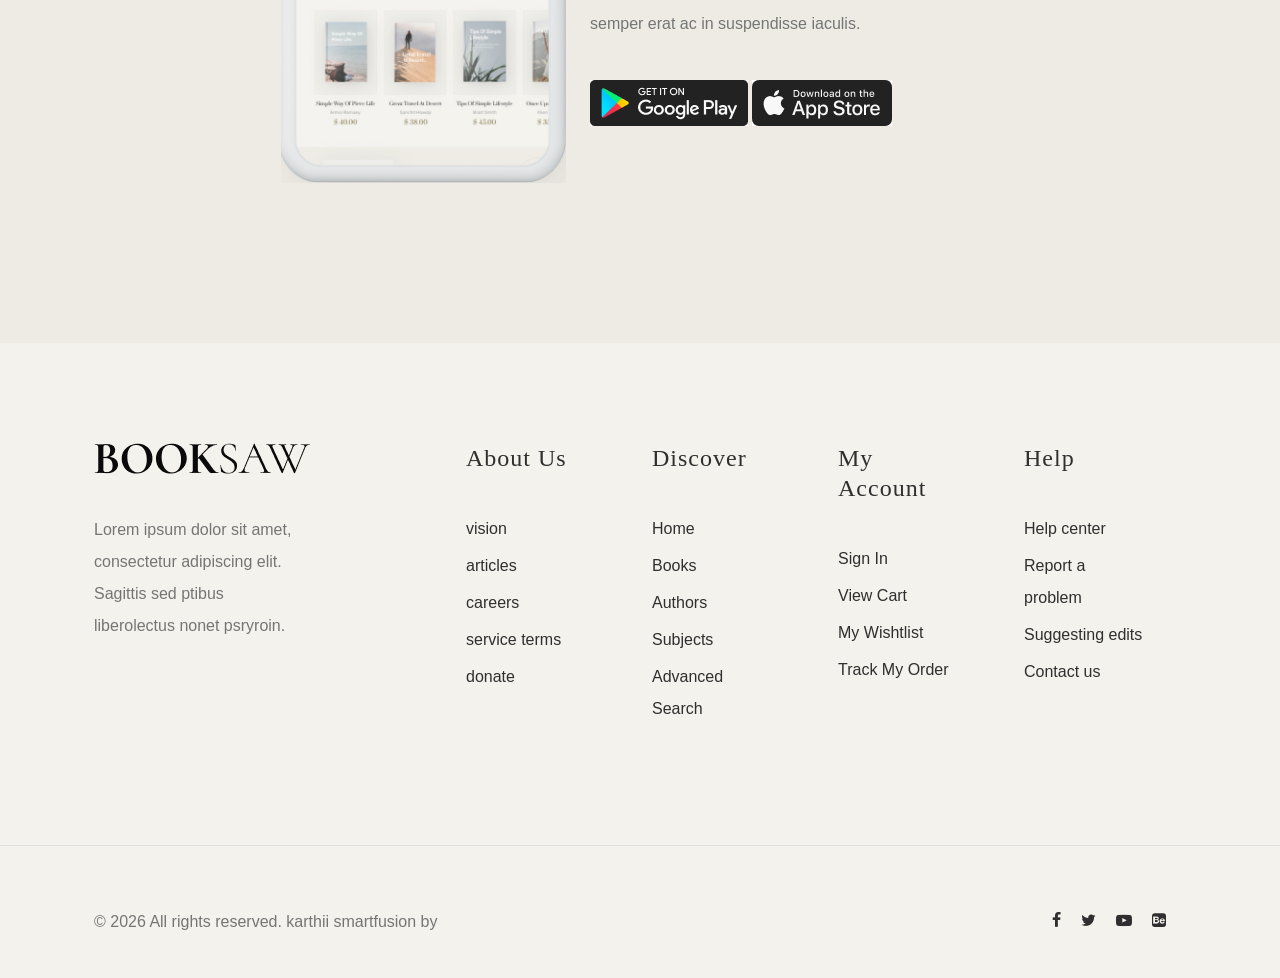
==== commit 845e9e53: "add tyhe aling" ====
--- a/index.html
+++ b/index.html
@@ -46,6 +46,7 @@
 							<div class="main-menu stellarnav">
 								<ul class="menu-list">
 									<li class="menu-item active"><a href="#home" class="nav-link">Home</a></li>
+									<li class="menu-item"><a href="home2.html" class="nav-link">Home 2</a></li>
 									<li class="menu-item"><a href="#featured-books" class="nav-link">Featured</a></li>
 									<li class="menu-item"><a href="#popular-books" class="nav-link">Popular</a></li>
 									<li class="menu-item"><a href="#special-offer" class="nav-link">Offer</a></li>
@@ -161,7 +162,7 @@
 					<div class="product-list" data-aos="fade-up">
 						<div class="row">
 
-							<div class="col-md-3">
+							<div class="col-md-6 col-lg-3">
 								<div class="product-item">
 									<figure class="product-style">
 										<img src="images/product-item1.jpg" alt="Books" class="product-item">
@@ -176,7 +177,7 @@
 								</div>
 							</div>
 
-							<div class="col-md-3">
+							<div class="col-md-6 col-lg-3">
 								<div class="product-item">
 									<figure class="product-style">
 										<img src="images/product-item2.jpg" alt="Books" class="product-item">
@@ -191,7 +192,7 @@
 								</div>
 							</div>
 
-							<div class="col-md-3">
+							<div class="col-md-6 col-lg-3">
 								<div class="product-item">
 									<figure class="product-style">
 										<img src="images/product-item3.jpg" alt="Books" class="product-item">
@@ -206,7 +207,7 @@
 								</div>
 							</div>
 
-							<div class="col-md-3">
+							<div class="col-md-6 col-lg-3">
 								<div class="product-item">
 									<figure class="product-style">
 										<img src="images/product-item4.jpg" alt="Books" class="product-item">
@@ -250,13 +251,13 @@
 
 					<div class="row">
 
-						<div class="col-md-6">
+						<div class="col-md-12 col-lg-6">
 							<figure class="products-thumb">
 								<img src="images/single-image.jpg" alt="book" class="single-image">
 							</figure>
 						</div>
 
-						<div class="col-md-6">
+						<div class="col-md-12 col-lg-6">
 							<div class="product-entry">
 								<h2 class="section-title divider">Best Selling Book</h2>
 
@@ -309,7 +310,7 @@
 						<div id="all-genre" data-tab-content class="active">
 							<div class="row">
 
-								<div class="col-md-3">
+								<div class="col-md-6 col-lg-3">
 									<div class="product-item">
 										<figure class="product-style">
 											<img src="images/tab-item1.jpg" alt="Books" class="product-item">
@@ -325,7 +326,7 @@
 									</div>
 								</div>
 
-								<div class="col-md-3">
+								<div class="col-md-6 col-lg-3">
 									<div class="product-item">
 										<figure class="product-style">
 											<img src="images/tab-item2.jpg" alt="Books" class="product-item">
@@ -341,7 +342,7 @@
 									</div>
 								</div>
 
-								<div class="col-md-3">
+								<div class="col-md-6 col-lg-3">
 									<div class="product-item">
 										<figure class="product-style">
 											<img src="images/tab-item3.jpg" alt="Books" class="product-item">
@@ -357,7 +358,7 @@
 									</div>
 								</div>
 
-								<div class="col-md-3">
+								<div class="col-md-6 col-lg-3">
 									<div class="product-item">
 										<figure class="product-style">
 											<img src="images/tab-item4.jpg" alt="Books" class="product-item">
@@ -376,7 +377,7 @@
 							</div>
 							<div class="row">
 
-								<div class="col-md-3">
+								<div class="col-md-6 col-lg-3">
 									<div class="product-item">
 										<figure class="product-style">
 											<img src="images/tab-item5.jpg" alt="Books" class="product-item">
@@ -392,7 +393,7 @@
 									</div>
 								</div>
 
-								<div class="col-md-3">
+								<div class="col-md-6 col-lg-3">
 									<div class="product-item">
 										<figure class="product-style">
 											<img src="images/tab-item6.jpg" alt="Books" class="product-item">
@@ -408,7 +409,7 @@
 									</div>
 								</div>
 
-								<div class="col-md-3">
+								<div class="col-md-6 col-lg-3">
 									<div class="product-item">
 										<figure class="product-style">
 											<img src="images/tab-item7.jpg" alt="Books" class="product-item">
@@ -424,7 +425,7 @@
 									</div>
 								</div>
 
-								<div class="col-md-3">
+								<div class="col-md-6 col-lg-3">
 									<div class="product-item">
 										<figure class="product-style">
 											<img src="images/tab-item8.jpg" alt="Books" class="product-item">
@@ -445,7 +446,7 @@
 						</div>
 						<div id="business" data-tab-content>
 							<div class="row">
-								<div class="col-md-3">
+								<div class="col-md-6 col-lg-3">
 									<div class="product-item">
 										<figure class="product-style">
 											<img src="images/tab-item2.jpg" alt="Books" class="product-item">
@@ -461,7 +462,7 @@
 									</div>
 								</div>
 
-								<div class="col-md-3">
+								<div class="col-md-6 col-lg-3">
 									<div class="product-item">
 										<figure class="product-style">
 											<img src="images/tab-item4.jpg" alt="Books" class="product-item">
@@ -477,7 +478,7 @@
 									</div>
 								</div>
 
-								<div class="col-md-3">
+								<div class="col-md-6 col-lg-3">
 									<div class="product-item">
 										<figure class="product-style">
 											<img src="images/tab-item6.jpg" alt="Books" class="product-item">
@@ -493,7 +494,7 @@
 									</div>
 								</div>
 
-								<div class="col-md-3">
+								<div class="col-md-6 col-lg-3">
 									<div class="product-item">
 										<figure class="product-style">
 											<img src="images/tab-item8.jpg" alt="Books" class="product-item">
@@ -514,7 +515,7 @@
 
 						<div id="technology" data-tab-content>
 							<div class="row">
-								<div class="col-md-3">
+								<div class="col-md-6 col-lg-3">
 									<div class="product-item">
 										<figure class="product-style">
 											<img src="images/tab-item1.jpg" alt="Books" class="product-item">
@@ -530,7 +531,7 @@
 									</div>
 								</div>
 
-								<div class="col-md-3">
+								<div class="col-md-6 col-lg-3">
 									<div class="product-item">
 										<figure class="product-style">
 											<img src="images/tab-item3.jpg" alt="Books" class="product-item">
@@ -546,7 +547,7 @@
 									</div>
 								</div>
 
-								<div class="col-md-3">
+								<div class="col-md-6 col-lg-3">
 									<div class="product-item">
 										<figure class="product-style">
 											<img src="images/tab-item5.jpg" alt="Books" class="product-item">
@@ -562,7 +563,7 @@
 									</div>
 								</div>
 
-								<div class="col-md-3">
+								<div class="col-md-6 col-lg-3">
 									<div class="product-item">
 										<figure class="product-style">
 											<img src="images/tab-item7.jpg" alt="Books" class="product-item">
@@ -582,7 +583,7 @@
 
 						<div id="romantic" data-tab-content>
 							<div class="row">
-								<div class="col-md-3">
+								<div class="col-md-6 col-lg-3">
 									<div class="product-item">
 										<figure class="product-style">
 											<img src="images/tab-item1.jpg" alt="Books" class="product-item">
@@ -598,7 +599,7 @@
 									</div>
 								</div>
 
-								<div class="col-md-3">
+								<div class="col-md-6 col-lg-3">
 									<div class="product-item">
 										<figure class="product-style">
 											<img src="images/tab-item3.jpg" alt="Books" class="product-item">
@@ -614,7 +615,7 @@
 									</div>
 								</div>
 
-								<div class="col-md-3">
+								<div class="col-md-6 col-lg-3">
 									<div class="product-item">
 										<figure class="product-style">
 											<img src="images/tab-item5.jpg" alt="Books" class="product-item">
@@ -630,7 +631,7 @@
 									</div>
 								</div>
 
-								<div class="col-md-3">
+								<div class="col-md-6 col-lg-3">
 									<div class="product-item">
 										<figure class="product-style">
 											<img src="images/tab-item7.jpg" alt="Books" class="product-item">
@@ -650,7 +651,7 @@
 
 						<div id="adventure" data-tab-content>
 							<div class="row">
-								<div class="col-md-3">
+								<div class="col-md-6 col-lg-3">
 									<div class="product-item">
 										<figure class="product-style">
 											<img src="images/tab-item5.jpg" alt="Books" class="product-item">
@@ -666,7 +667,7 @@
 									</div>
 								</div>
 
-								<div class="col-md-3">
+								<div class="col-md-6 col-lg-3">
 									<div class="product-item">
 										<figure class="product-style">
 											<img src="images/tab-item7.jpg" alt="Books" class="product-item">
@@ -686,7 +687,7 @@
 
 						<div id="fictional" data-tab-content>
 							<div class="row">
-								<div class="col-md-3">
+								<div class="col-md-6 col-lg-3">
 									<div class="product-item">
 										<figure class="product-style">
 											<img src="images/tab-item5.jpg" alt="Books" class="product-item">
@@ -702,7 +703,7 @@
 									</div>
 								</div>
 
-								<div class="col-md-3">
+								<div class="col-md-6 col-lg-3">
 									<div class="product-item">
 										<figure class="product-style">
 											<img src="images/tab-item7.jpg" alt="Books" class="product-item">
@@ -841,14 +842,14 @@
 				<div class="col-lg-8 col-md-11">
 					<div class="row align-items-center">
 
-						<div class="col-md-6">
+						<div class="col-md-12 col-lg-6">
 
 							<div class="title-element">
 								<h2 class="section-title divider">Subscribe to our newsletter</h2>
 							</div>
 
 						</div>
-						<div class="col-md-6">
+						<div class="col-md-12 col-lg-6">
 
 							<div class="subscribe-content" data-aos="fade-up">
 								<p>Sed eu feugiat amet, libero ipsum enim pharetra hac dolor sit amet, consectetur. Elit
@@ -885,7 +886,7 @@
 
 					<div class="row">
 
-						<div class="col-md-4">
+						<div class="col-md-12 col-lg-4">
 
 							<article class="column" data-aos="fade-up">
 
@@ -920,7 +921,7 @@
 							</article>
 
 						</div>
-						<div class="col-md-4">
+						<div class="col-md-12 col-lg-4">
 
 							<article class="column" data-aos="fade-up" data-aos-delay="200">
 								<figure>
@@ -953,7 +954,7 @@
 							</article>
 
 						</div>
-						<div class="col-md-4">
+						<div class="col-md-12 col-lg-4">
 
 							<article class="column" data-aos="fade-up" data-aos-delay="400">
 								<figure>
@@ -1044,14 +1045,13 @@
 						<div class="company-brand">
 							<img src="images/main-logo.png" alt="logo" class="footer-logo">
 							<p>Lorem ipsum dolor sit amet, consectetur adipiscing elit. Sagittis sed ptibus liberolectus
-								nonet psryroin. Amet sed lorem posuere sit iaculis amet, ac urna. Adipiscing fames
-								semper erat ac in suspendisse iaculis.</p>
-						</div>
-					</div>
-
-				</div>
-
-				<div class="col-lg-2 col-md-3 col-sm-6">
+								nonet psryroin.</p>
+						</div>
+					</div>
+
+				</div>
+
+				<div class="col-lg-2 col-md-6 col-sm-6">
 
 					<div class="footer-menu">
 						<h5>About Us</h5>
@@ -1075,7 +1075,7 @@
 					</div>
 
 				</div>
-				<div class="col-lg-2 col-md-3 col-sm-6">
+				<div class="col-lg-2 col-md-6 col-sm-6">
 
 					<div class="footer-menu">
 						<h5>Discover</h5>
@@ -1099,7 +1099,7 @@
 					</div>
 
 				</div>
-				<div class="col-lg-2 col-md-3 col-sm-6">
+				<div class="col-lg-2 col-md-6 col-sm-6">
 
 					<div class="footer-menu">
 						<h5>My account</h5>
@@ -1120,7 +1120,7 @@
 					</div>
 
 				</div>
-				<div class="col-lg-2 col-md-3 col-sm-6">
+				<div class="col-lg-2 col-md-6 col-sm-6">
 
 					<div class="footer-menu">
 						<h5>Help</h5>
--- a/style.css
+++ b/style.css
@@ -1822,55 +1822,25 @@
   text-decoration: none;
 }
 
-@media screen and (max-width: 768px) {
+@media screen and (max-width: 1024px) {
   .action-menu .search-bar {
     margin-top: 20px;
     width: 100%;
   }
-
-  /* Keep menu bar in right corner on mobile/tablet */
+}
+
+@media screen and (min-width: 992px) and (max-width: 1024px) {
+
+  /* Keep navigation toggle in right corner */
+  #header #navbar {
+    display: flex;
+    justify-content: flex-end;
+  }
+
   #header .stellarnav {
-    text-align: right !important;
-  }
-
-  #header .stellarnav ul {
-    text-align: right !important;
-  }
-
-  #header .stellarnav>ul>li {
-    display: inline-block !important;
-    text-align: right !important;
-  }
-
-  #header .stellarnav .menu-list {
-    text-align: right !important;
-    justify-content: flex-end !important;
-  }
-
-  #header .stellarnav .menu-item {
-    text-align: right !important;
-  }
-}
-
-@media screen and (max-width: 992px) and (min-width: 769px) {
-
-  /* Tablet view - keep menu in right corner */
-  #header .stellarnav {
-    text-align: right !important;
-  }
-
-  #header .stellarnav ul {
-    text-align: right !important;
-  }
-
-  #header .stellarnav>ul>li {
-    display: inline-block !important;
-    text-align: right !important;
-  }
-
-  #header .stellarnav .menu-list {
-    text-align: right !important;
-    justify-content: flex-end !important;
+    width: auto;
+    position: relative;
+    display: inline-block;
   }
 }
 
@@ -1898,6 +1868,60 @@
   padding: 0;
 }
 
+@media screen and (min-width: 992px) {
+  #header .stellarnav>ul {
+    display: flex;
+    align-items: center;
+    justify-content: flex-end;
+    list-style: none;
+    margin: 0;
+    padding: 0;
+  }
+}
+
+@media screen and (max-width: 991px) {
+
+  /* Force mobile menu to be absolute, full width, left aligned, breaking out of the 50% width col */
+  .stellarnav.mobile>ul {
+    position: absolute !important;
+    top: 100%;
+    left: 0 !important;
+    right: 0 !important;
+    width: 100% !important;
+    background: #f3f2ec !important;
+    /* Match header color or use var(--light-color) */
+    z-index: 1050 !important;
+    text-align: center !important;
+    padding: 20px 0 !important;
+    box-shadow: 0 10px 15px rgba(0, 0, 0, 0.05);
+  }
+
+  .stellarnav.mobile>ul>li {
+    display: block !important;
+  }
+
+  .stellarnav.mobile>ul>li>a {
+    color: var(--dark-color) !important;
+    padding: 12px 15px !important;
+    border-bottom: 1px solid rgba(0, 0, 0, 0.05) !important;
+  }
+
+  #header {
+    position: relative;
+    /* Make header the positioning context */
+  }
+
+  #header .row>div {
+    position: static;
+    /* Prevent Bootstrap columns from trapping the absolute menu */
+  }
+
+  #header .stellarnav {
+    position: static;
+    /* Let the absolute child position relative to the nearest positioned ancestor (the header or row) */
+  }
+}
+
 #header .stellarnav>ul>li {
   padding-left: 8px;
   padding-right: 8px;
@@ -1912,7 +1936,8 @@
 }
 
 #header .stellarnav>ul>li.signup-btn>a {
-  padding: 10px 20px !important;
+  margin: 0 !important;
+  padding: 8px 20px !important;
   background: var(--accent-color) !important;
   color: white !important;
   border-radius: 4px;
@@ -2094,9 +2119,7 @@
 
   .main-slider .banner-content {
     width: 100%;
-    margin-top: 60px;
-    margin-right: 0;
-    margin-bottom: 80px;
+    margin: 60px auto 80px auto;
   }
 
   #billboard .slick-dots {
@@ -2117,6 +2140,36 @@
 #client-holder .logo-wrap {
   max-width: 1000px;
   margin: auto;
+}
+
+#client-holder .logo-wrap .grid {
+  display: flex;
+  justify-content: space-between;
+  align-items: center;
+  flex-wrap: nowrap;
+}
+
+#client-holder .logo-wrap .logo-item {
+  flex: 1;
+  text-align: center;
+}
+
+@media screen and (max-width: 768px) {
+  #client-holder .logo-wrap .grid {
+    flex-wrap: wrap;
+    justify-content: center;
+  }
+
+  #client-holder .logo-wrap .logo-item {
+    flex: 0 0 calc(33.333% - 20px);
+    margin: 10px;
+  }
+}
+
+@media screen and (max-width: 480px) {
+  #client-holder .logo-wrap .logo-item {
+    flex: 0 0 calc(50% - 20px);
+  }
 }
 
 /*----- Featured Books Section
@@ -2363,7 +2416,7 @@
 
 /*----- Latest Blog Section
 --------------------------------------------------------------*/
-#latest-blog {}
+
 
 #latest-blog article.column {
   margin-bottom: 60px;
@@ -2727,29 +2780,47 @@
   justify-content: flex-end;
 }
 
-/* Tablet View Hamburger Menu - 1024px */
+/* Responsive Navigation - 1024px Breakpoint */
 @media screen and (max-width: 1024px) {
-
-  /* Hide manual hamburger and rely on stellarnav */
   .hamburger {
     display: none !important;
   }
 
-  /* Show stellarNav hamburger toggle */
+  #navbar {
+    display: flex;
+    align-items: center;
+    margin: 0;
+    padding: 0;
+    height: 100%;
+  }
+
+  .stellarnav {
+    display: flex;
+    align-items: center;
+    margin: 0 !important;
+    padding: 0 !important;
+  }
+
+  /* StellarNav Toggle Styling */
   .stellarnav .menu-toggle {
-    display: inline-block !important;
+    display: flex !important;
+    align-items: center;
+    justify-content: center;
     padding: 10px 15px;
-  }
-
-  /* Hide main menu items */
-  .stellarnav>ul,
-  .stellarnav.desktop>ul {
-    display: none !important;
-  }
-
-  /* When menu is open, show items vertically */
+    margin: 0 !important;
+    background: transparent;
+    color: var(--dark-color);
+    position: relative;
+    z-index: 1001;
+    /* Above the menu list to ensure click target */
+  }
+
+  .stellarnav.light .menu-toggle span.bars span {
+    background: var(--dark-color);
+  }
+
+  /* Mobile Menu Container when active */
   .stellarnav.mobile.active>ul {
-    display: block !important;
     position: absolute;
     top: 100%;
     left: 0;
@@ -2759,21 +2830,24 @@
     z-index: 1000;
     max-height: 80vh;
     overflow-y: auto;
+    text-align: left;
   }
 
   .stellarnav.mobile>ul>li {
     display: block !important;
     width: 100%;
+    text-align: left !important;
     border-bottom: 1px solid #eee;
   }
 
   .stellarnav.mobile>ul>li>a {
     display: block;
     padding: 15px 20px !important;
-    text-align: left;
+    text-align: left !important;
     border: none;
     font-size: 16px;
     color: var(--dark-text-color);
+    text-transform: none;
   }
 
   .stellarnav.mobile>ul>li>a:hover {
@@ -2781,68 +2855,31 @@
     color: var(--accent-color);
   }
 
-  /* Sign up button styling in mobile menu */
+  /* Sign up button in mobile menu */
   .stellarnav.mobile>ul>li.signup-btn {
+    margin: 10px 20px;
     background: var(--accent-color);
+    border-radius: 4px;
+    width: calc(100% - 40px);
   }
 
   .stellarnav.mobile>ul>li.signup-btn a {
     color: white !important;
     font-weight: 600;
-  }
-
-  .stellarnav.mobile>ul>li.signup-btn a:hover {
-    background: var(--dark-color) !important;
-  }
-}
-
-/* Mobile View Hamburger Menu - 768px and below */
+    text-align: center !important;
+    padding: 12px !important;
+  }
+}
+
+/* Specific Mobile Fixes - 768px and below */
 @media screen and (max-width: 768px) {
   .stellarnav.mobile.active>ul {
-    display: block !important;
-    position: absolute;
-    top: 100%;
-    left: 0;
-    right: 0;
-    background: white;
-    box-shadow: 0 5px 20px rgba(0, 0, 0, 0.1);
-    z-index: 1000;
     max-height: 70vh;
-    overflow-y: auto;
-  }
-
-  .stellarnav.mobile>ul>li {
-    display: block !important;
-    width: 100%;
-    border-bottom: 1px solid #eee;
   }
 
   .stellarnav.mobile>ul>li>a {
-    display: block;
     padding: 12px 15px !important;
-    text-align: left;
-    border: none;
-    font-size: 14px;
-    color: var(--dark-text-color);
-  }
-
-  .stellarnav.mobile>ul>li>a:hover {
-    background: #f8f9fa;
-    color: var(--accent-color);
-  }
-
-  /* Sign up button styling in mobile menu */
-  .stellarnav.mobile>ul>li.signup-btn {
-    background: var(--accent-color);
-  }
-
-  .stellarnav.mobile>ul>li.signup-btn a {
-    color: white !important;
-    font-weight: 600;
-  }
-
-  .stellarnav.mobile>ul>li.signup-btn a:hover {
-    background: var(--dark-color) !important;
+    font-size: 15px;
   }
 }
 
@@ -2874,6 +2911,10 @@
     font-size: 14px;
   }
 
+  #header .stellarnav>ul>li.signup-btn>a {
+    padding: 6px 15px !important;
+  }
+
   /* Banner content fixes */
   .banner-content h2.banner-title {
     font-size: 2.5em !important;
@@ -2897,15 +2938,16 @@
 @media screen and (max-width: 1200px) {
 
   /* Prevent content overflow */
+  html,
   body {
     overflow-x: hidden;
   }
 
-  /* Container fixes */
+  /* Container fixes removed: use default bootstrap 15px to prevent negative row margins from overflowing */
   .container {
-    padding-left: 10px;
-    padding-right: 10px;
     max-width: 100%;
+    padding-left: 15px;
+    padding-right: 15px;
   }
 
   /* Header mobile fixes */
@@ -2919,6 +2961,10 @@
     font-size: 12px;
   }
 
+  #header .stellarnav>ul>li.signup-btn>a {
+    padding: 4px 10px !important;
+  }
+
   /* Banner mobile fixes */
   .banner-content h2.banner-title {
     font-size: 2em !important;
@@ -2982,10 +3028,10 @@
 
 @media screen and (max-width: 576px) {
 
-  /* Extra small mobile fixes */
+  /* Extra small mobile fixes removed for container to prevent grid overflow */
   .container {
-    padding-left: 5px;
-    padding-right: 5px;
+    padding-left: 15px;
+    padding-right: 15px;
   }
 
   /* Banner extra small fixes */
@@ -3187,4 +3233,99 @@
     flex: 0 0 100%;
     /* 1 item per row */
   }
+}
+
+/*--------------------------------------------------------------
+/** HOME 2 - Custom Sections
+--------------------------------------------------------------*/
+.bg-light-gray {
+  background-color: #f8f9fa;
+}
+
+.bg-light-beige {
+  background-color: #fcfaf5;
+}
+
+.text-accent {
+  color: var(--accent-color) !important;
+}
+
+.tracking-widest {
+  letter-spacing: 0.2rem;
+}
+
+#hero-v2 .display-3 {
+  color: var(--dark-color);
+  line-height: 1.2;
+}
+
+#hero-v2 .btn-wrap {
+  display: flex;
+  gap: 15px;
+}
+
+#hero-v2 .hero-image-wrap img {
+  box-shadow: 20px 20px 0px rgba(197, 169, 146, 0.2);
+}
+
+#about-club .features-list i {
+  margin-top: 4px;
+}
+
+#new-arrivals .product-item {
+  transition: transform 0.3s ease;
+}
+
+#new-arrivals .product-item:hover {
+  transform: translateY(-5px);
+}
+
+#new-arrivals .product-style {
+  background: #fff;
+  border: 1px solid #eee;
+  padding: 0px;
+}
+
+#new-arrivals .product-style button.add-to-cart {
+  opacity: 0;
+  transition: all 0.3s ease;
+  transform: translateY(10px);
+}
+
+#new-arrivals .product-style:hover button.add-to-cart {
+  opacity: 1;
+  transform: translateY(0);
+}
+
+#events .badge {
+  padding: 8px 12px;
+  border-radius: 0;
+  font-weight: 500;
+  letter-spacing: 1px;
+}
+
+#events .bg-accent {
+  background-color: var(--accent-color) !important;
+}
+
+.newsletter-wrap form .form-control {
+  margin-bottom: 0;
+}
+
+#testimonials .italic {
+  font-style: italic;
+  font-family: var(--secondary-font);
+}
+
+@media only screen and (max-width: 991px) {
+  #hero-v2 {
+    text-align: center;
+  }
+
+  #hero-v2 .btn-wrap {
+    justify-content: center;
+    display: flex;
+    flex-wrap: wrap;
+    gap: 15px;
+  }
 }
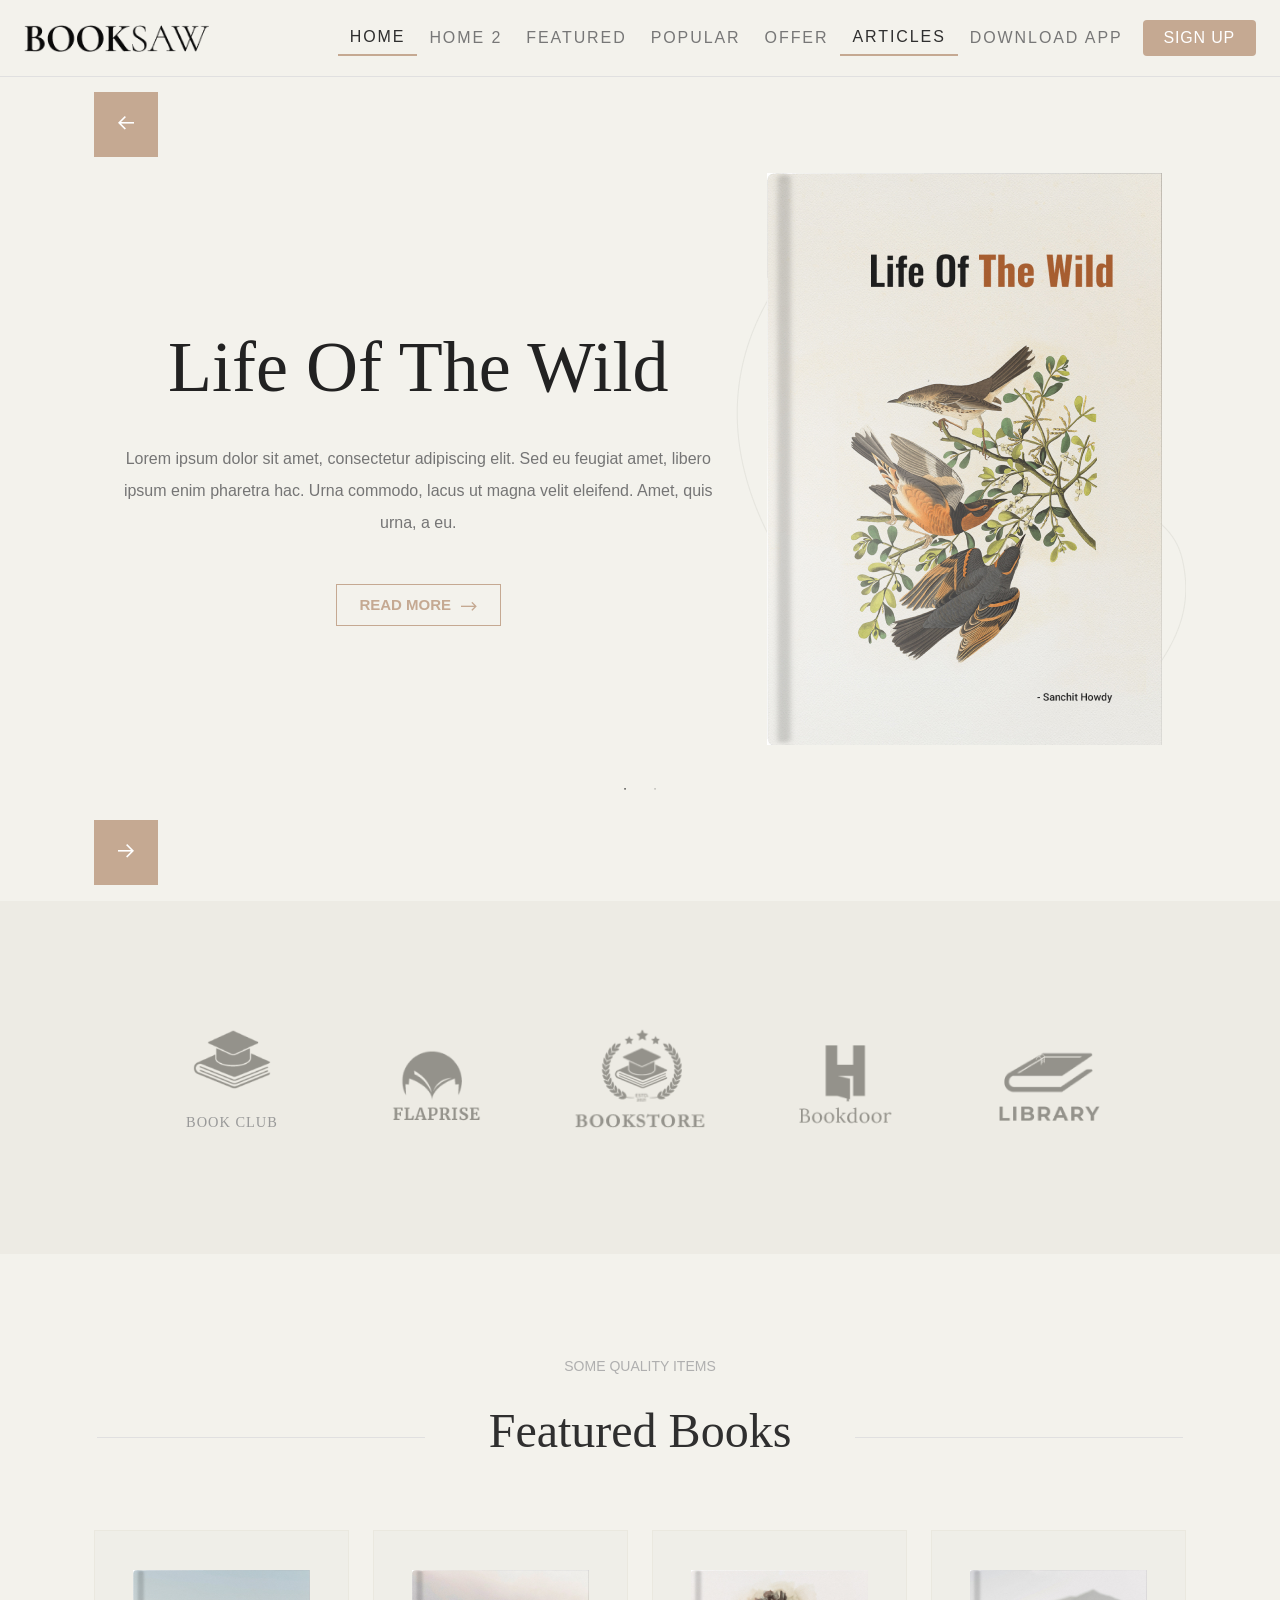
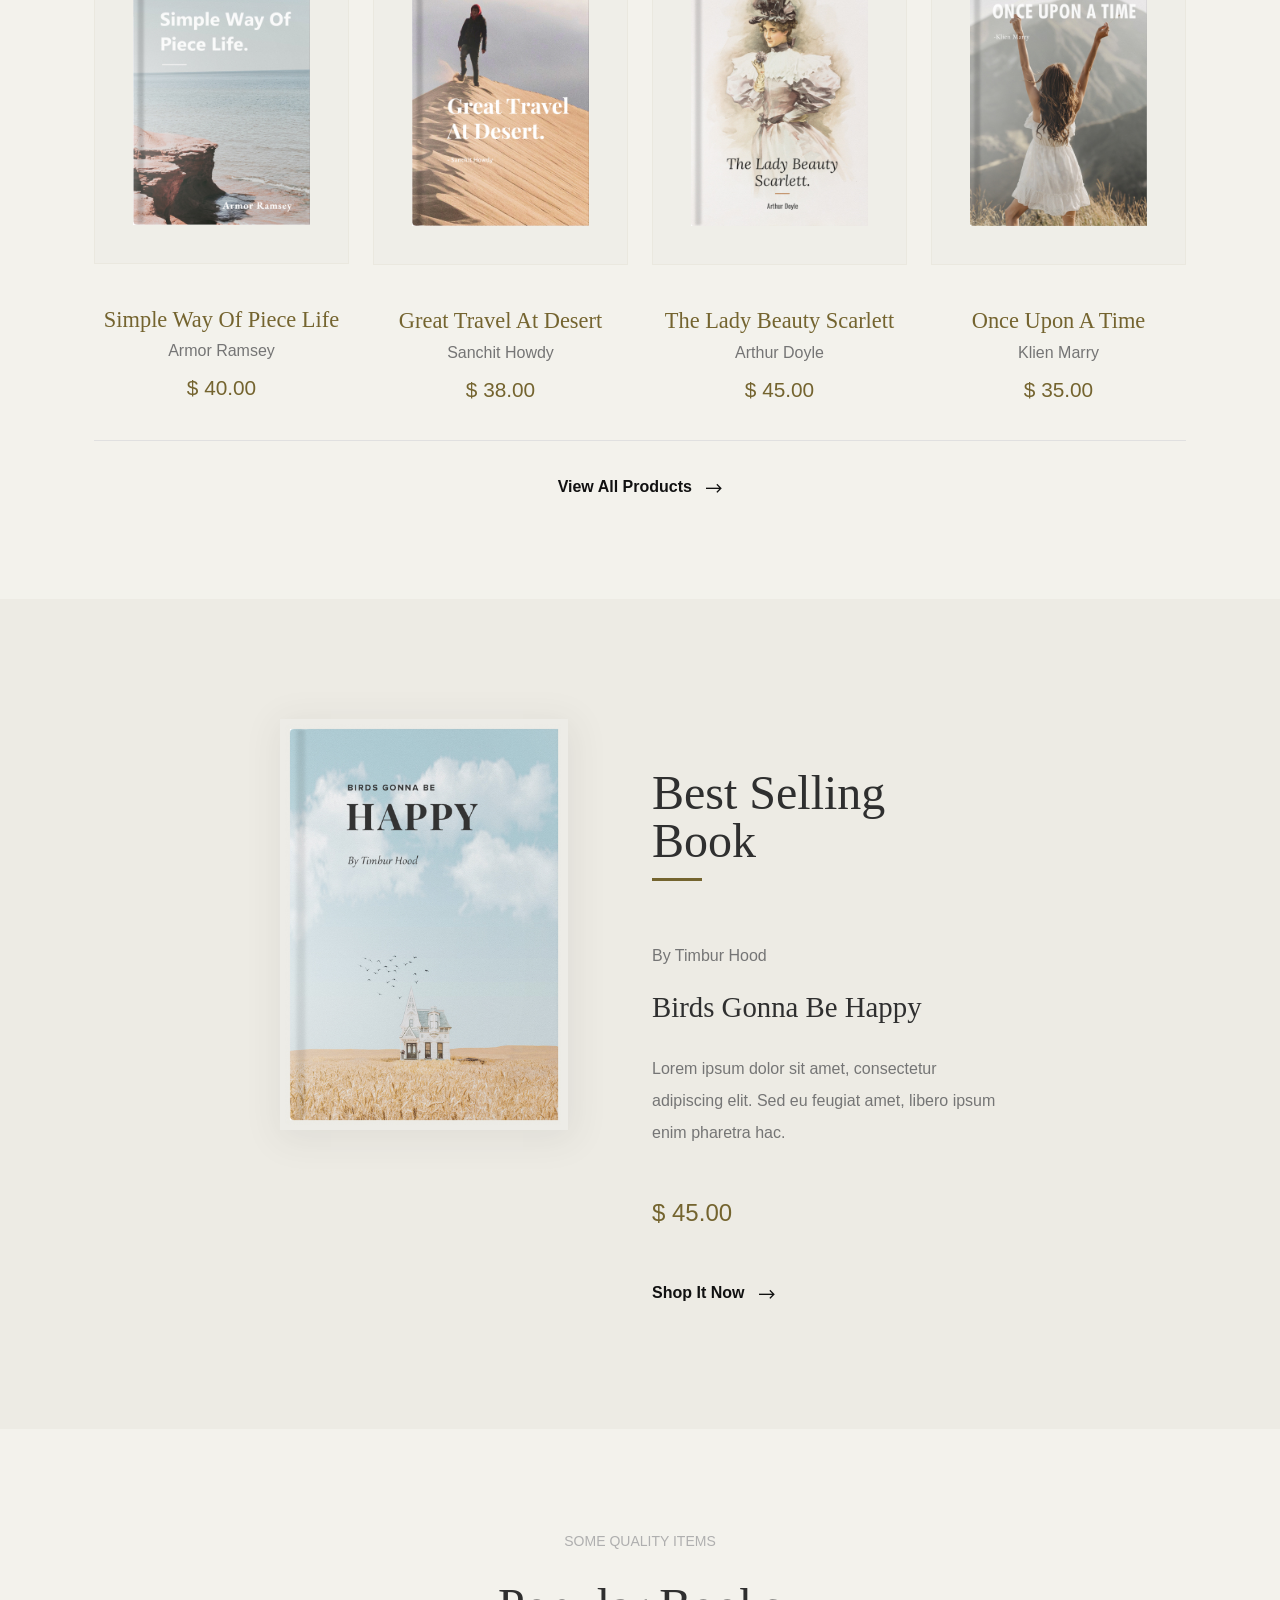
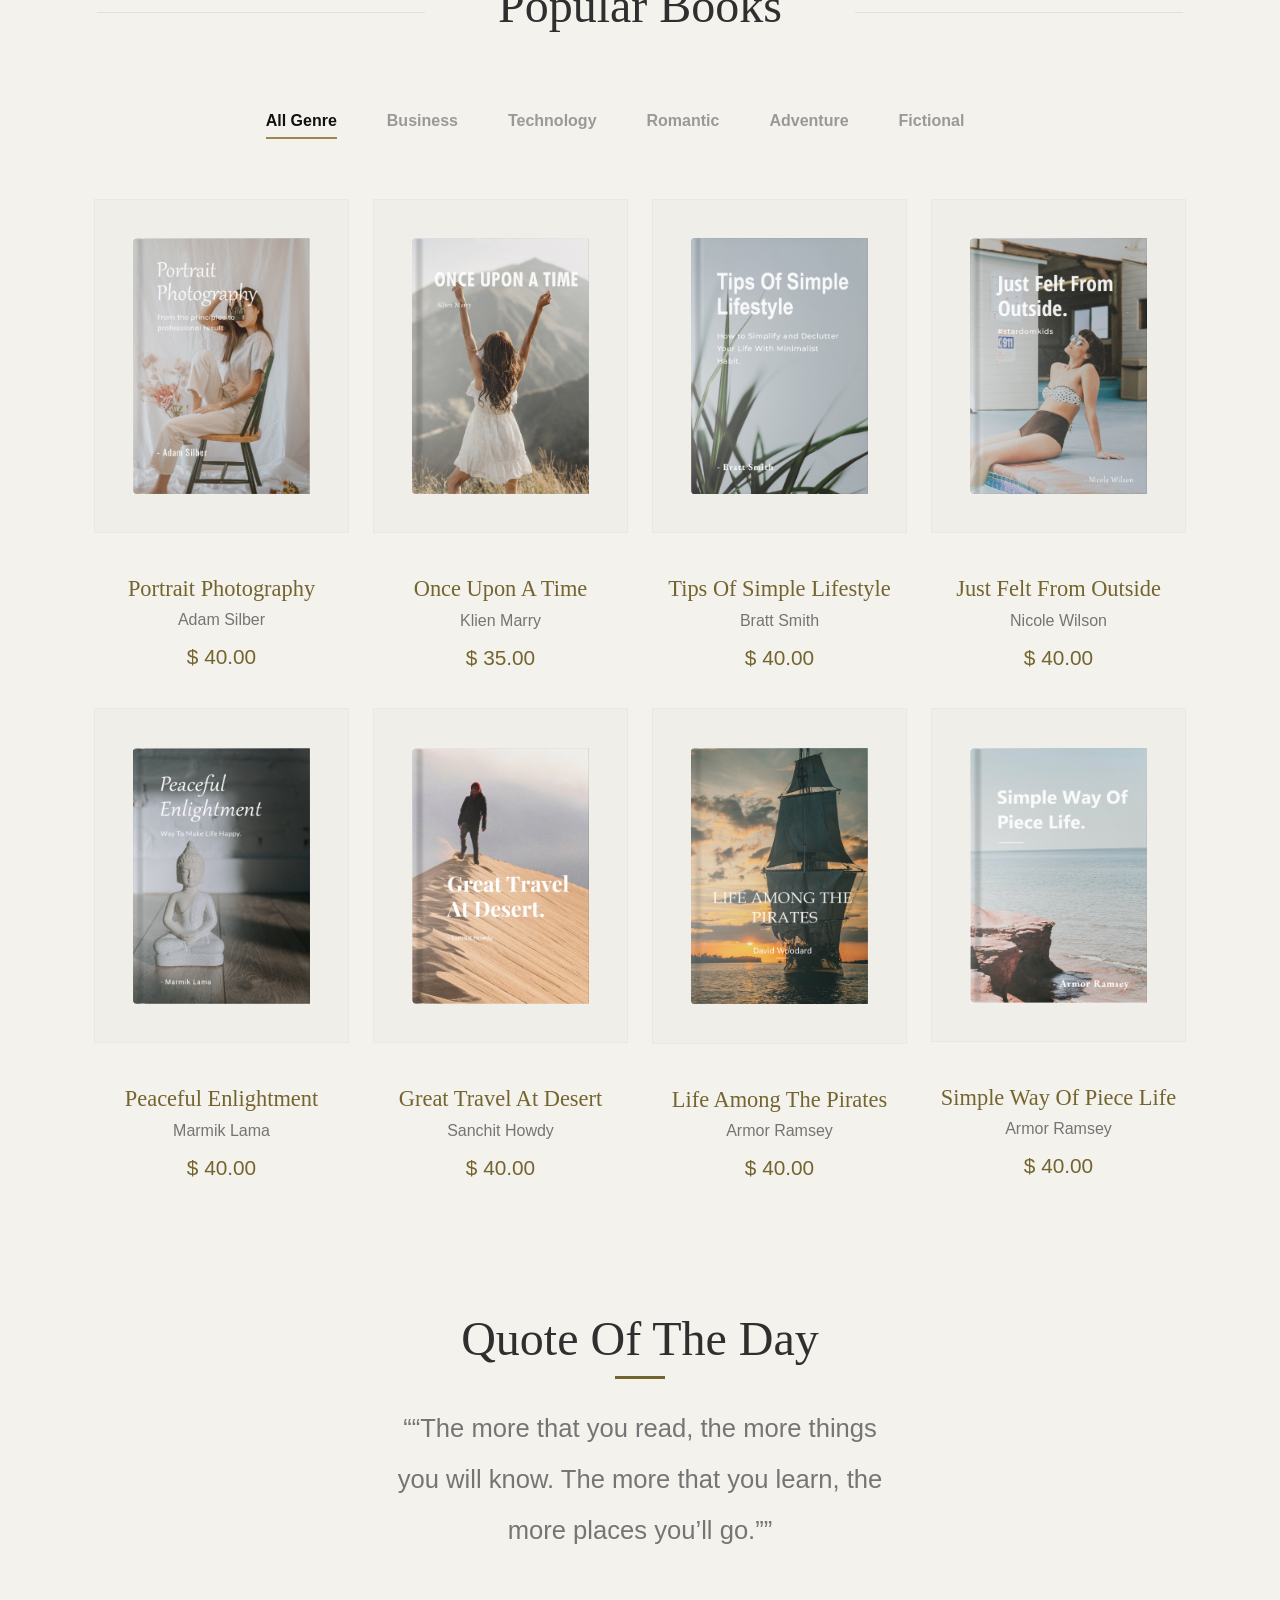
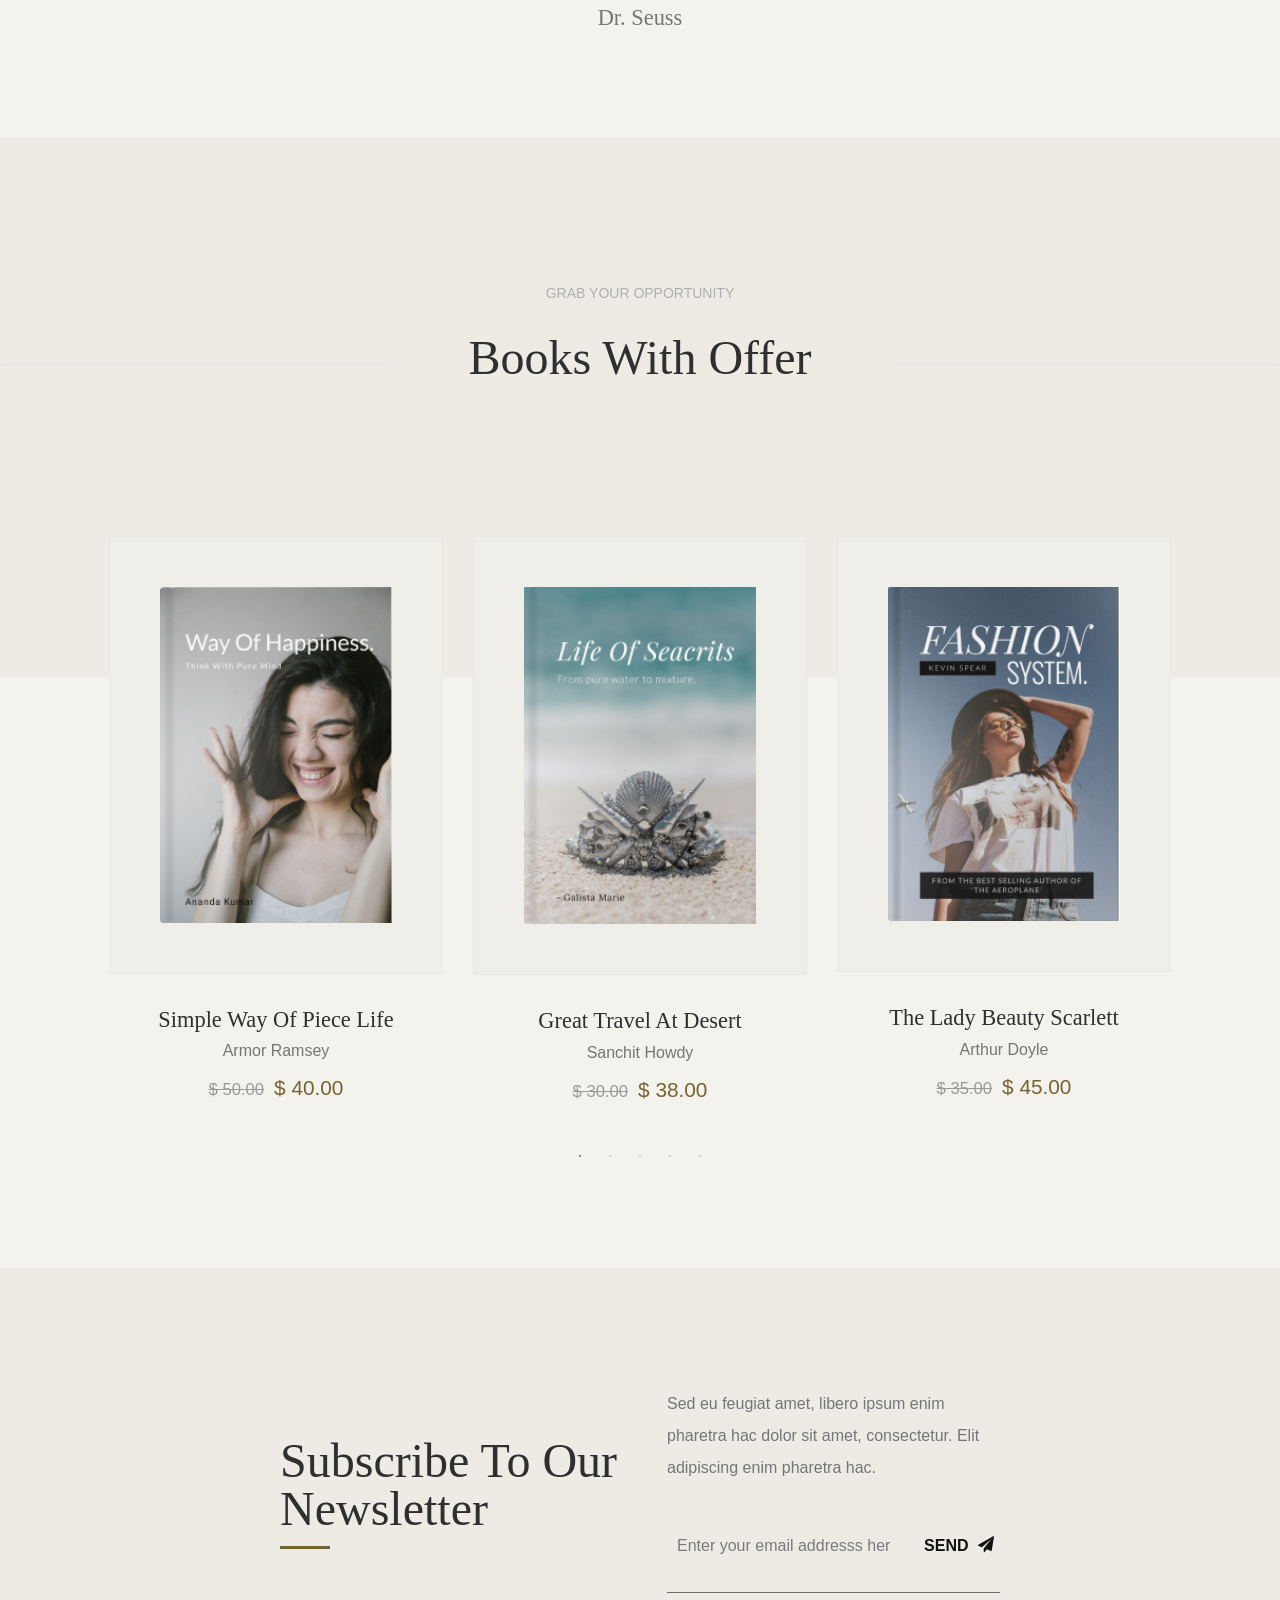
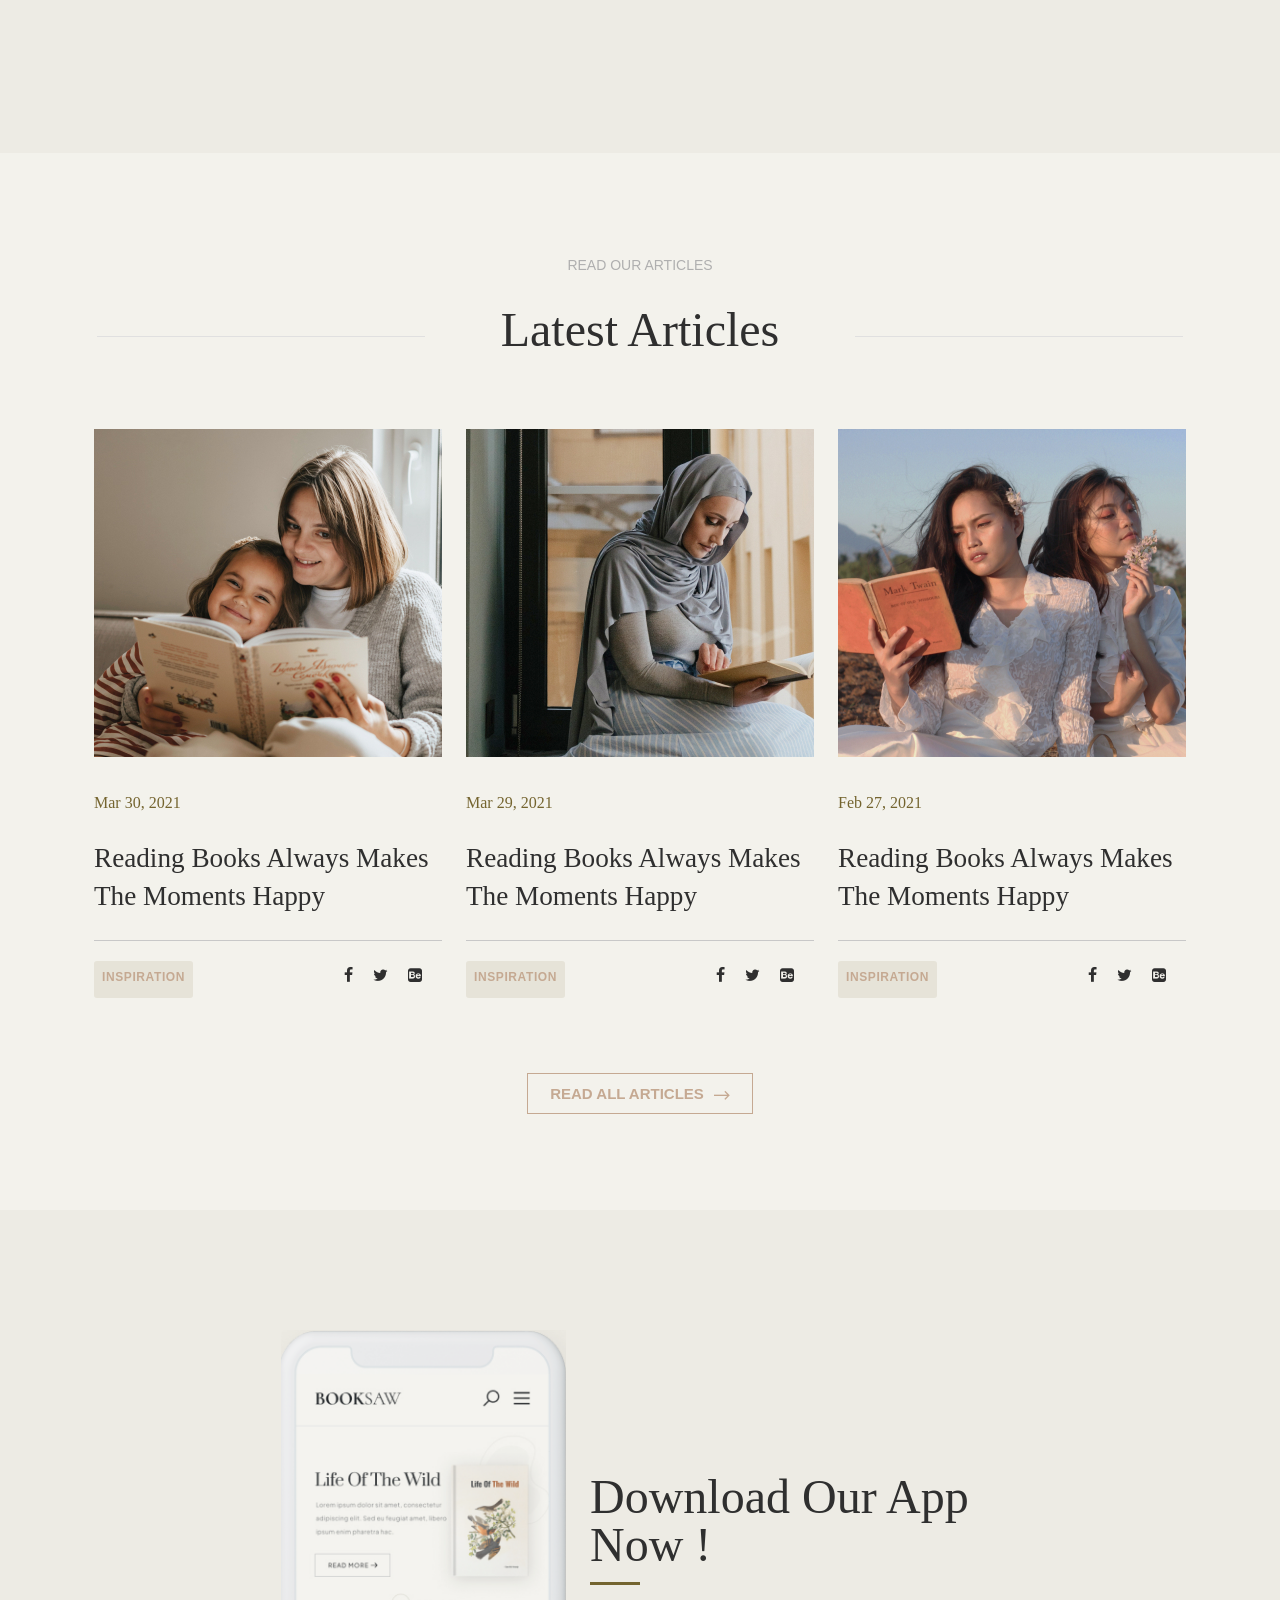
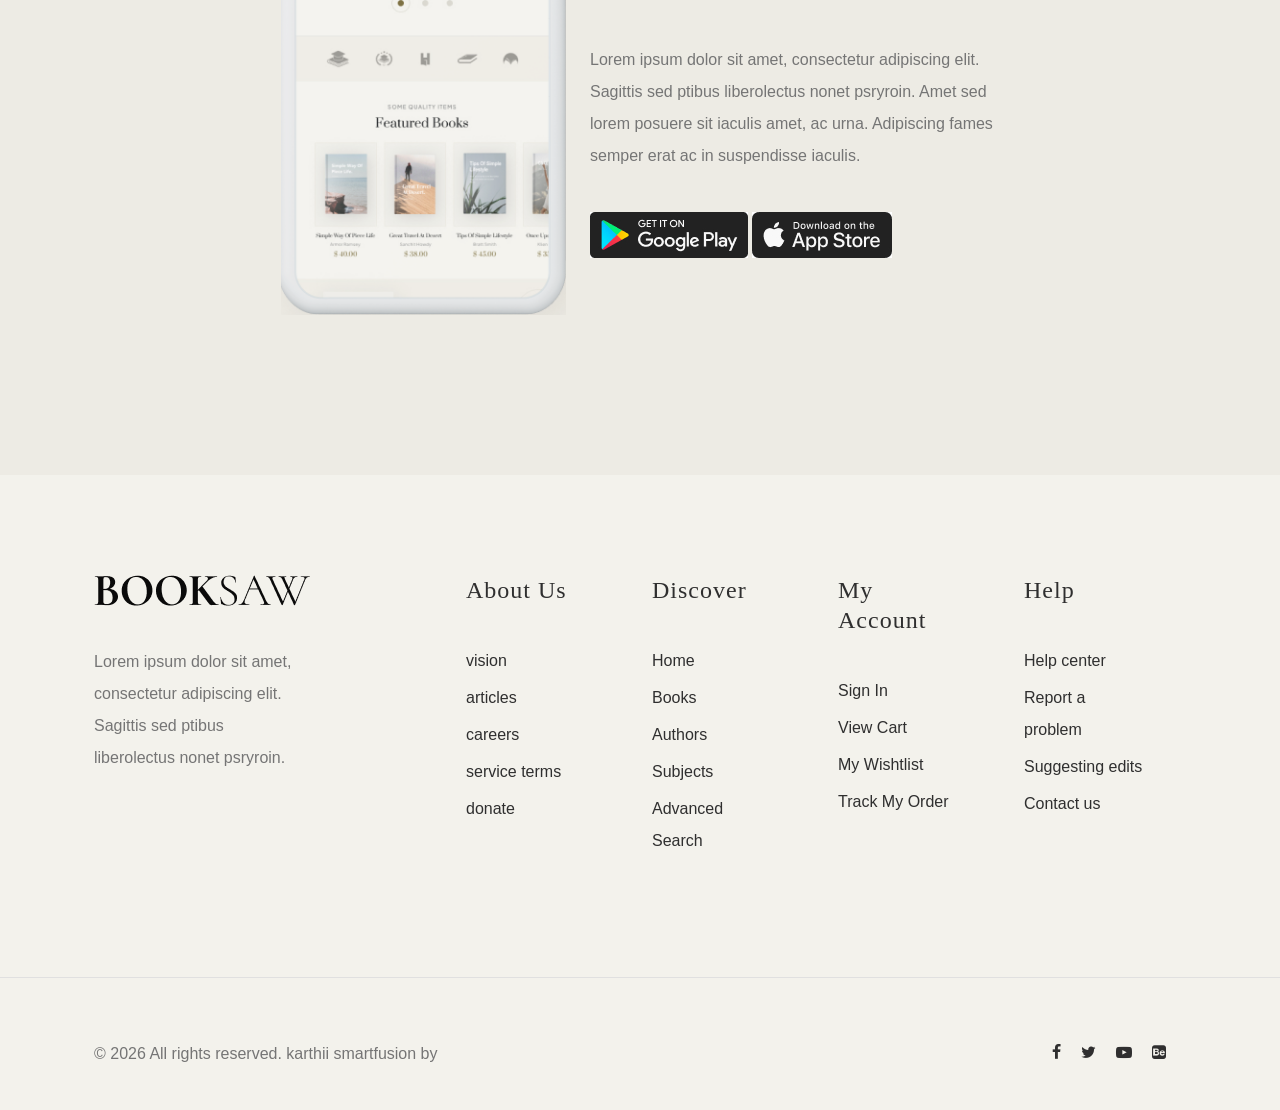
==== commit d27cd9f5: "add the some things" ====
--- a/index.html
+++ b/index.html
@@ -67,7 +67,7 @@
 
 	</div><!--header-wrap-->
 
-	<section id="billboard">
+	<section id="home">
 
 		<div class="container">
 			<div class="row">
--- a/style.css
+++ b/style.css
@@ -45,6 +45,13 @@
   --body-font: "Raleway", sans-serif;
   --heading-font: "Prata", Georgia, serif;
   --secondary-font: "Playfair Display", Georgia, serif;
+}
+
+/* Global Overflow Prevention */
+html,
+body {
+  overflow-x: hidden;
+  width: 100%;
 }
 
 /* Bootstrap variables */
@@ -1822,27 +1829,14 @@
   text-decoration: none;
 }
 
-@media screen and (max-width: 1024px) {
+@media screen and (max-width: 991px) {
   .action-menu .search-bar {
     margin-top: 20px;
     width: 100%;
   }
 }
 
-@media screen and (min-width: 992px) and (max-width: 1024px) {
-
-  /* Keep navigation toggle in right corner */
-  #header #navbar {
-    display: flex;
-    justify-content: flex-end;
-  }
-
-  #header .stellarnav {
-    width: auto;
-    position: relative;
-    display: inline-block;
-  }
-}
+/* Navigation toggle handles its own positioning via stellarNav */
 
 /* - Main Navigation
 ------------------------------------------------------------- */
@@ -1932,7 +1926,7 @@
 }
 
 #header .stellarnav>ul>li.signup-btn {
-  margin-left: 15px;
+  margin-left: 8px;
 }
 
 #header .stellarnav>ul>li.signup-btn>a {
@@ -2306,10 +2300,6 @@
   z-index: -1;
 }
 
-#special-offer .section-title {
-  width: 70%;
-  margin: 0 auto;
-}
 
 span.prev-price {
   color: #999;
@@ -2781,7 +2771,7 @@
 }
 
 /* Responsive Navigation - 1024px Breakpoint */
-@media screen and (max-width: 1024px) {
+@media screen and (max-width: 991px) {
   .hamburger {
     display: none !important;
   }
@@ -2902,12 +2892,12 @@
 
   /* Header fixes */
   #header .stellarnav>ul>li {
-    padding-left: 5px;
-    padding-right: 5px;
+    padding-left: 2px;
+    padding-right: 2px;
   }
 
   #header .stellarnav>ul>li>a {
-    padding: 6px 8px;
+    padding: 6px 5px;
     font-size: 14px;
   }
 
@@ -3304,7 +3294,7 @@
   letter-spacing: 1px;
 }
 
-#events .bg-accent {
+.bg-accent {
   background-color: var(--accent-color) !important;
 }
 
@@ -3328,4 +3318,21 @@
     flex-wrap: wrap;
     gap: 15px;
   }
+}
+
+/* Global Text Visibility Fix */
+.text-secondary {
+  color: #757575 !important;
+}
+
+#popular-books .section-title,
+#popular-books h4,
+#about-club .section-title,
+#testimonials .section-title,
+#special-offer .section-title,
+#special-offer h3,
+#download-app .section-title,
+.newsletter-wrap h2,
+.newsletter-wrap p {
+  color: #2f2f2f !important;
 }
